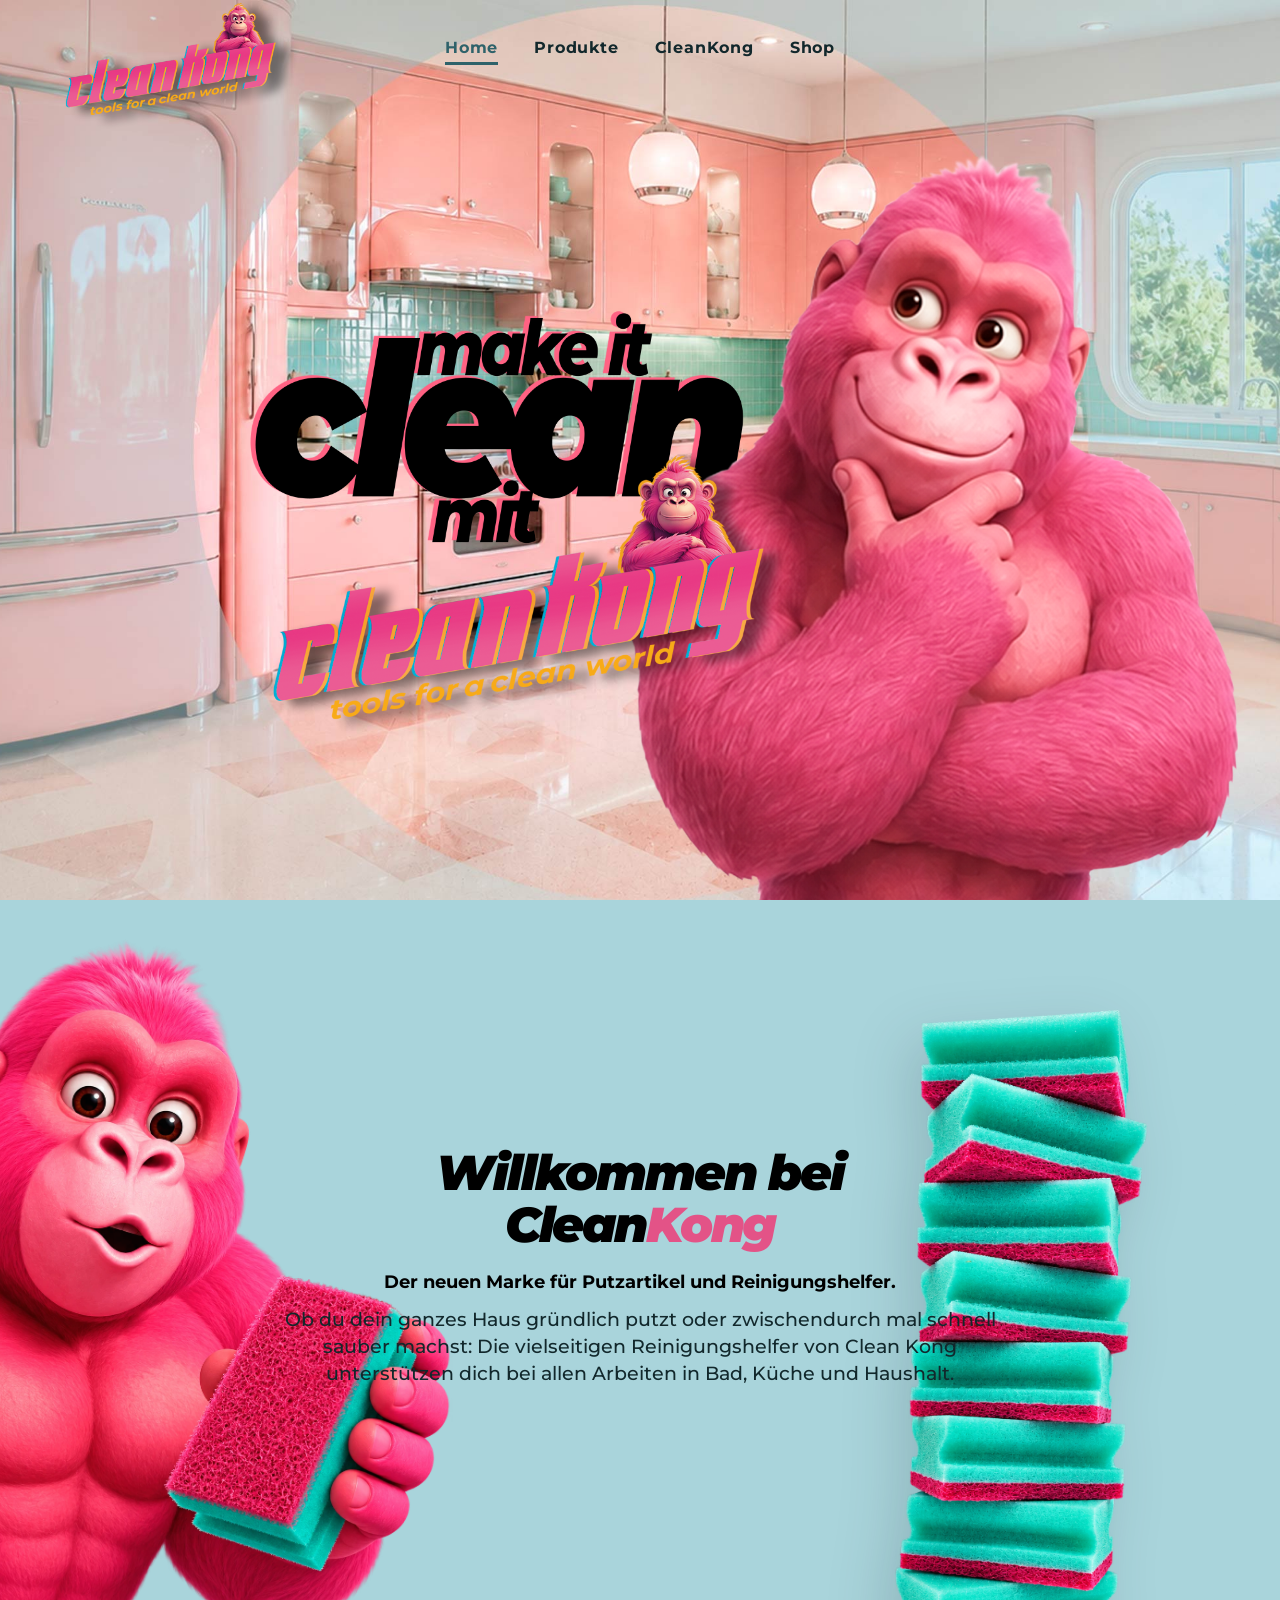
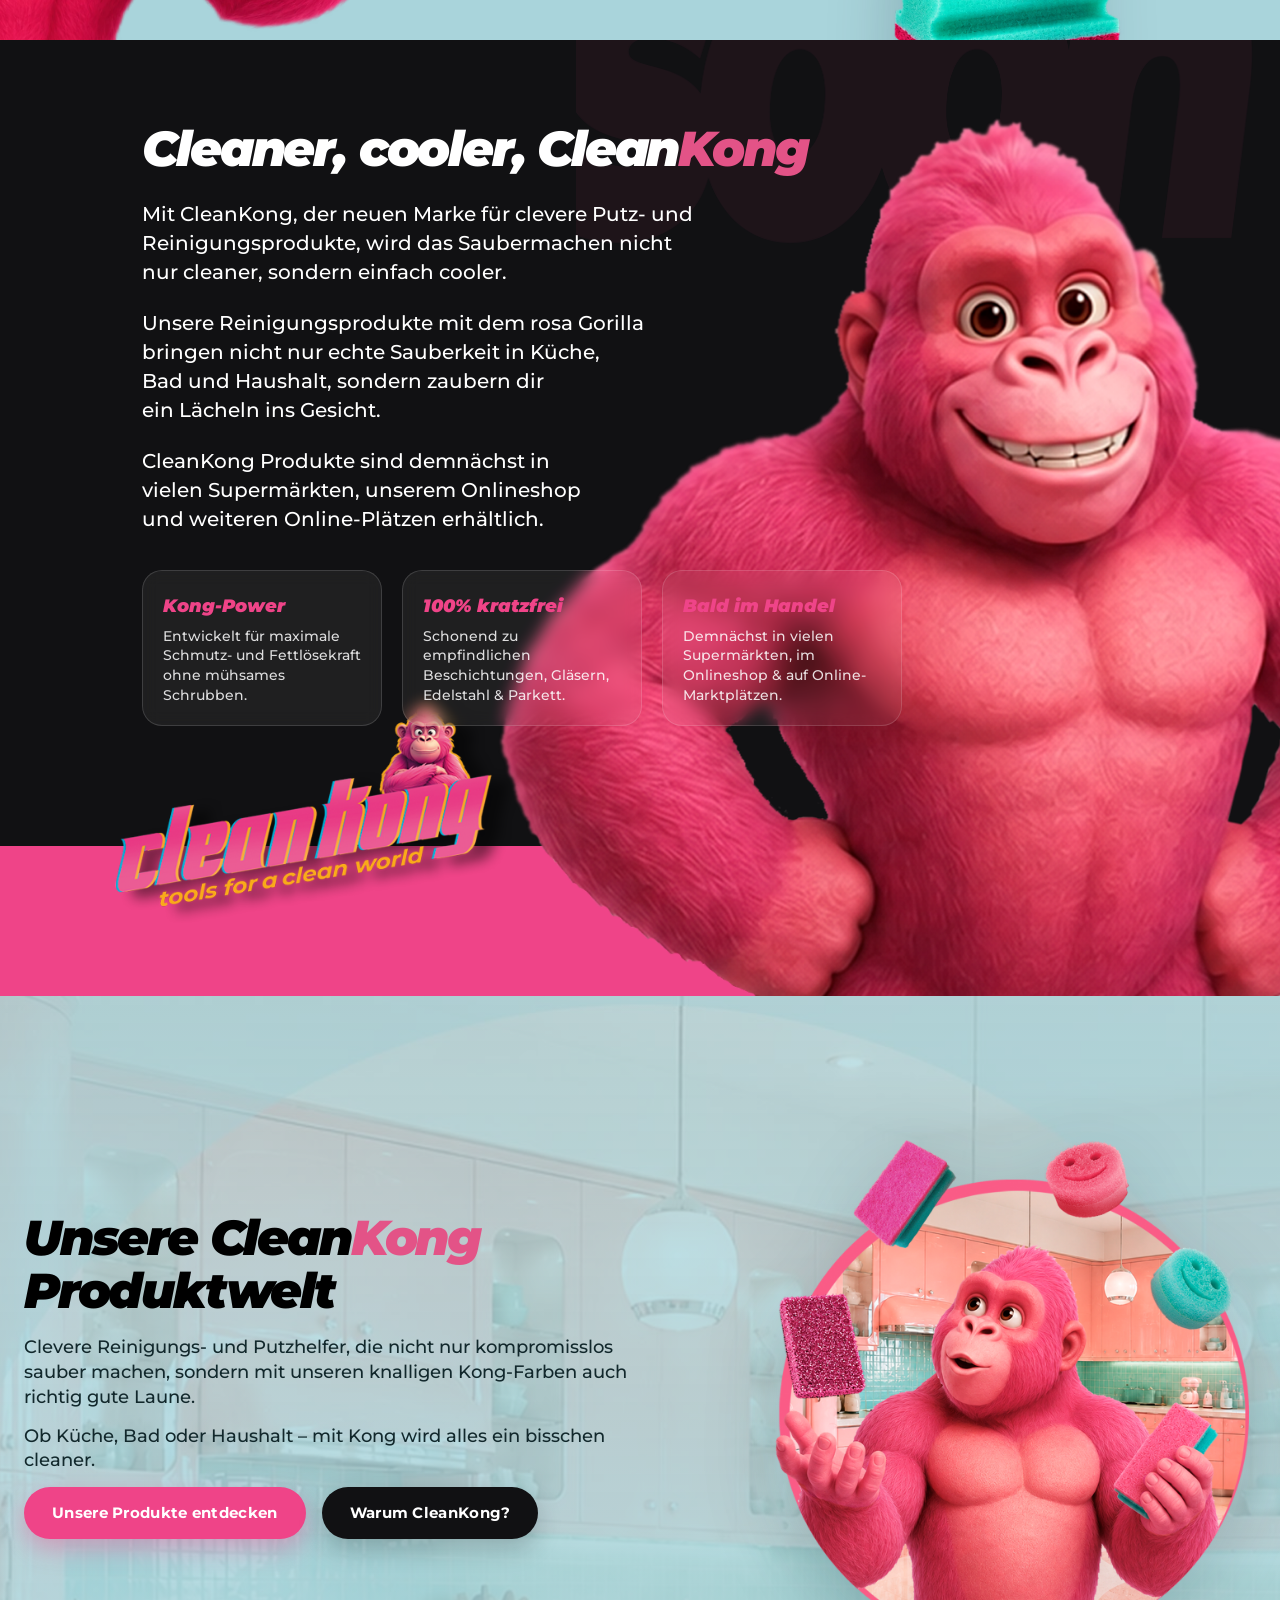
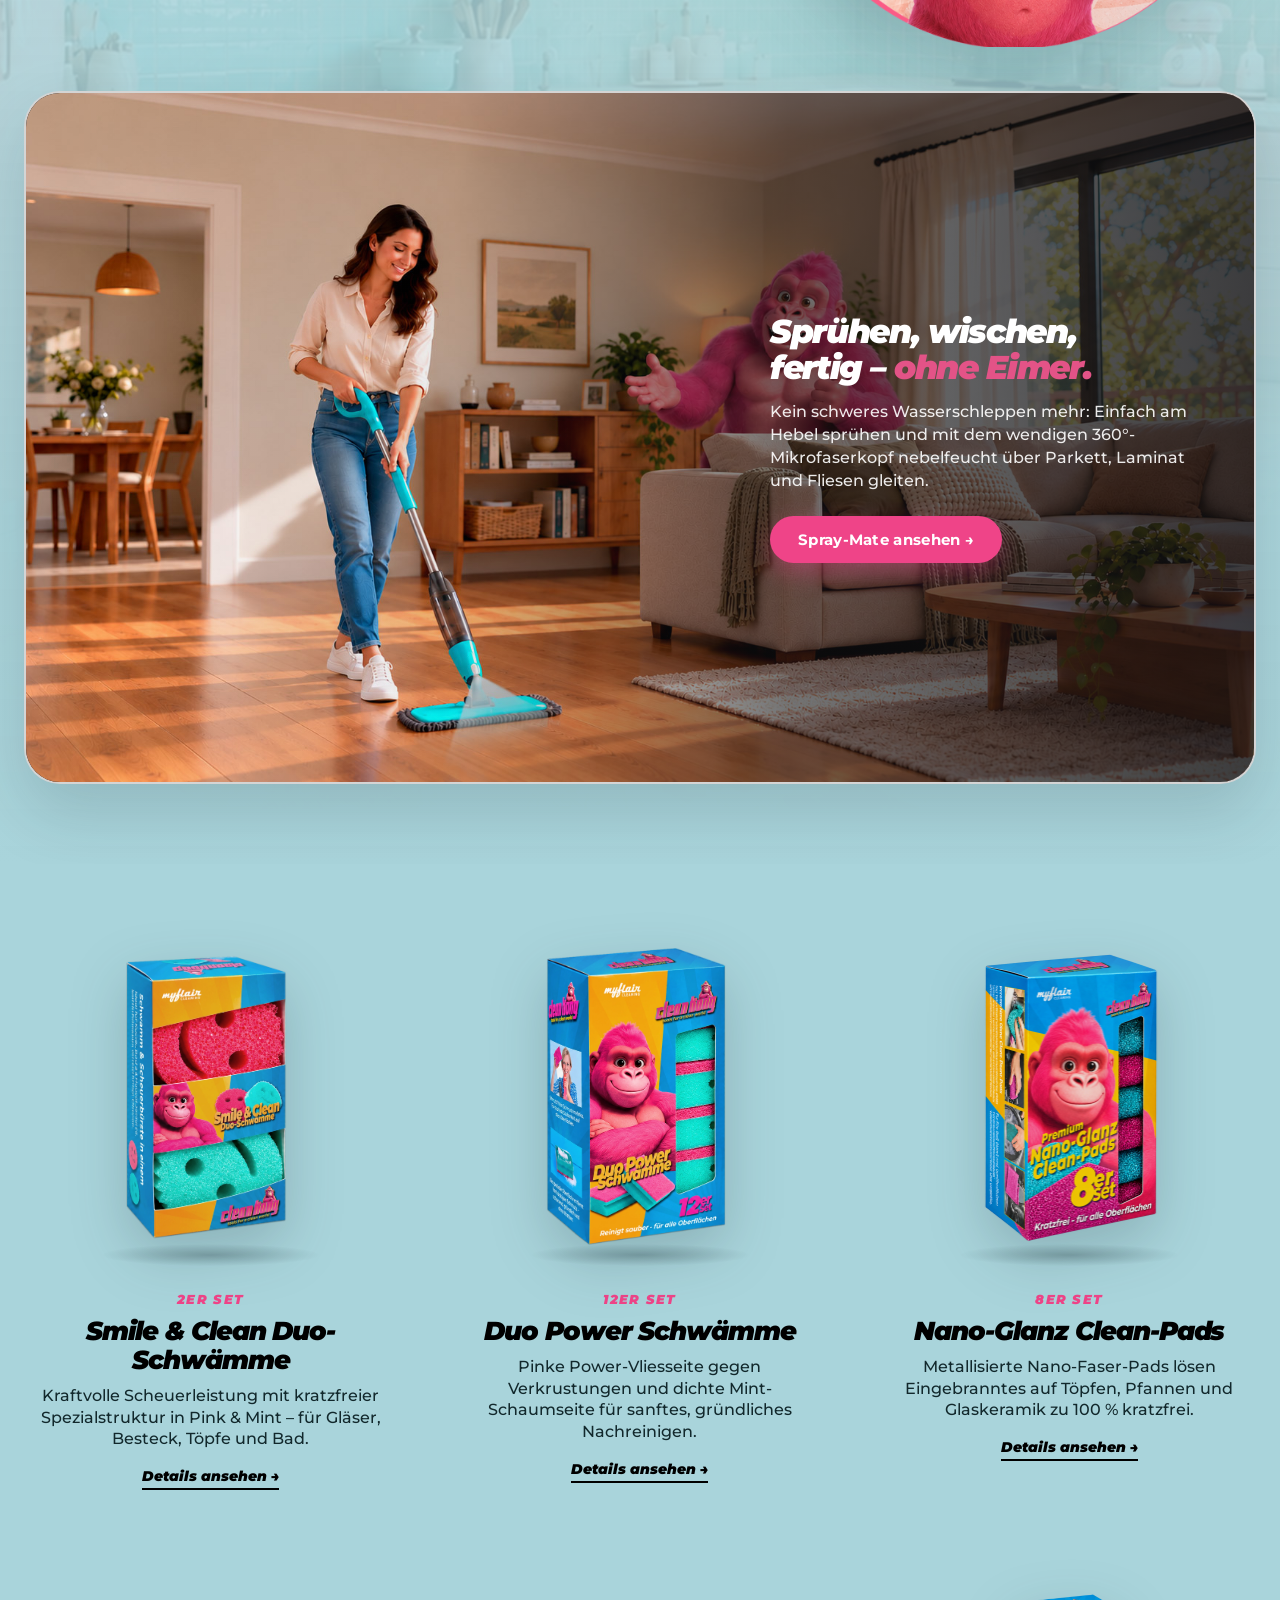
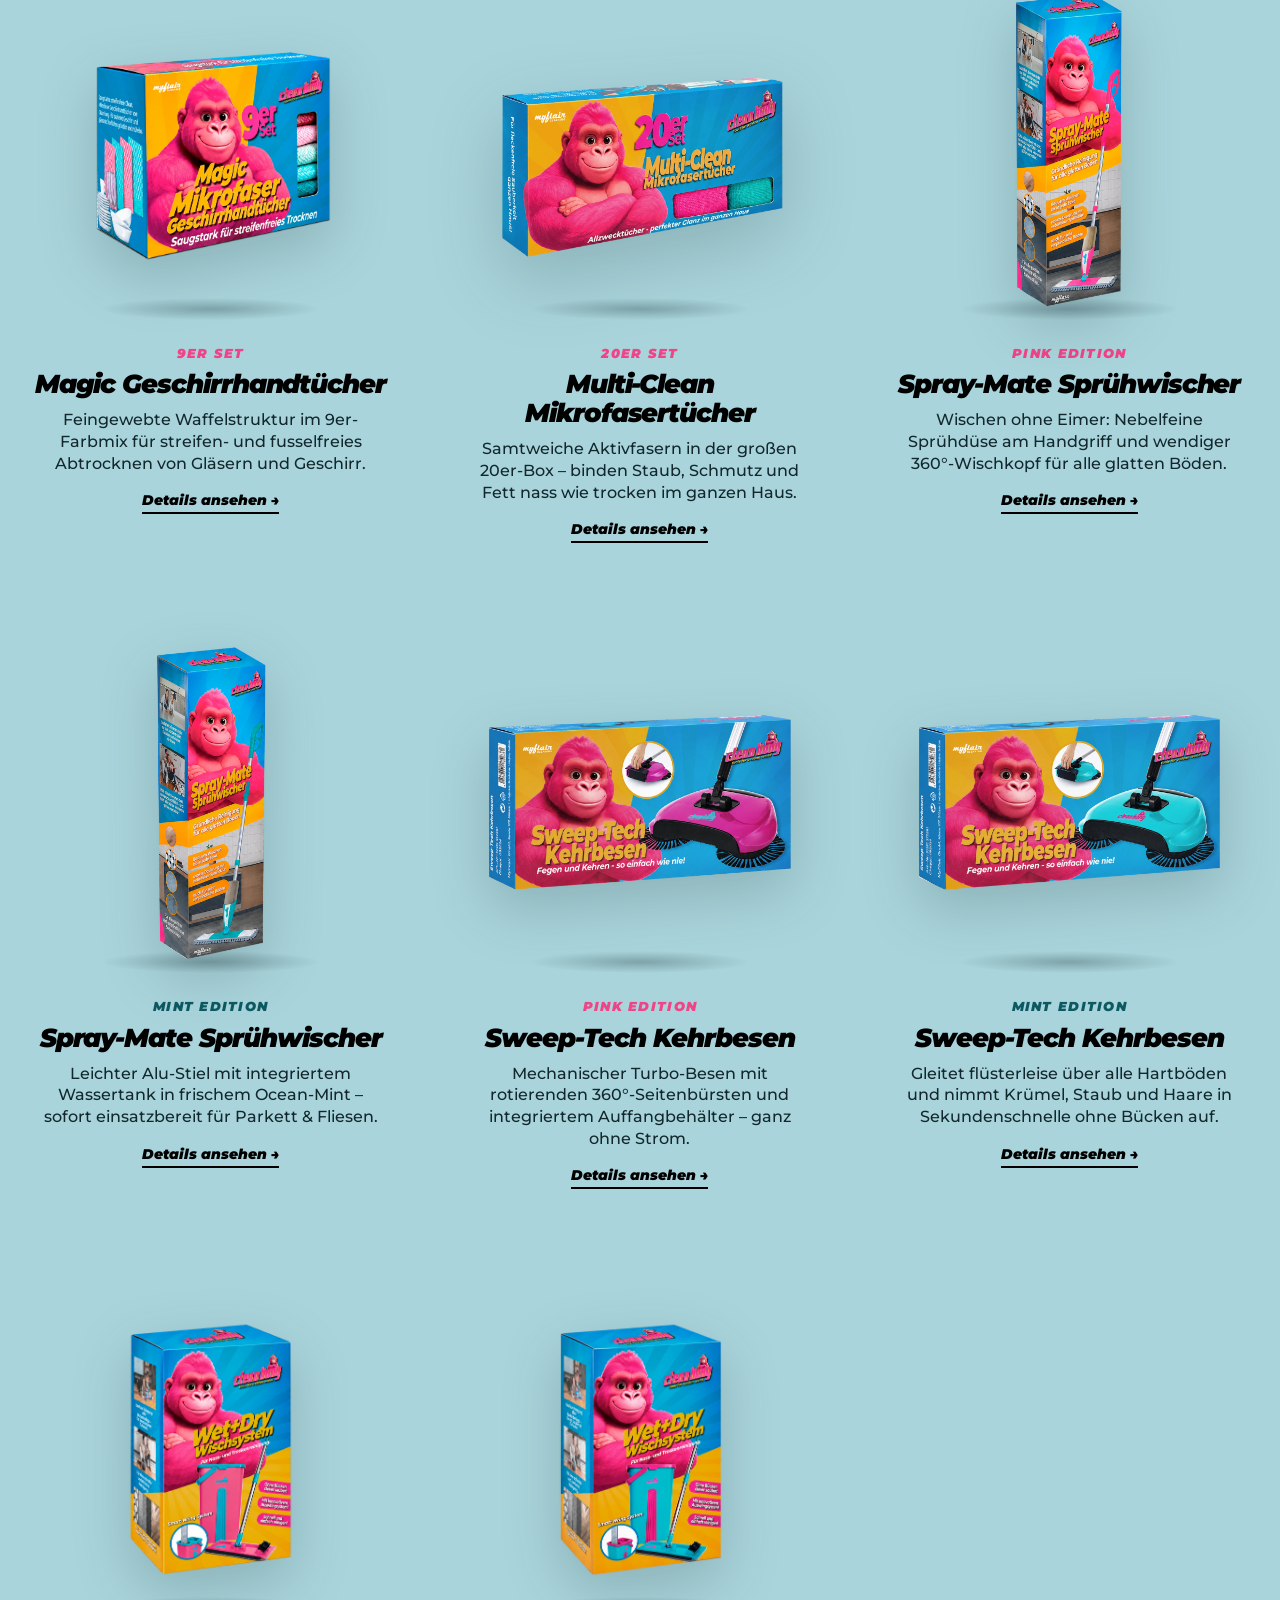
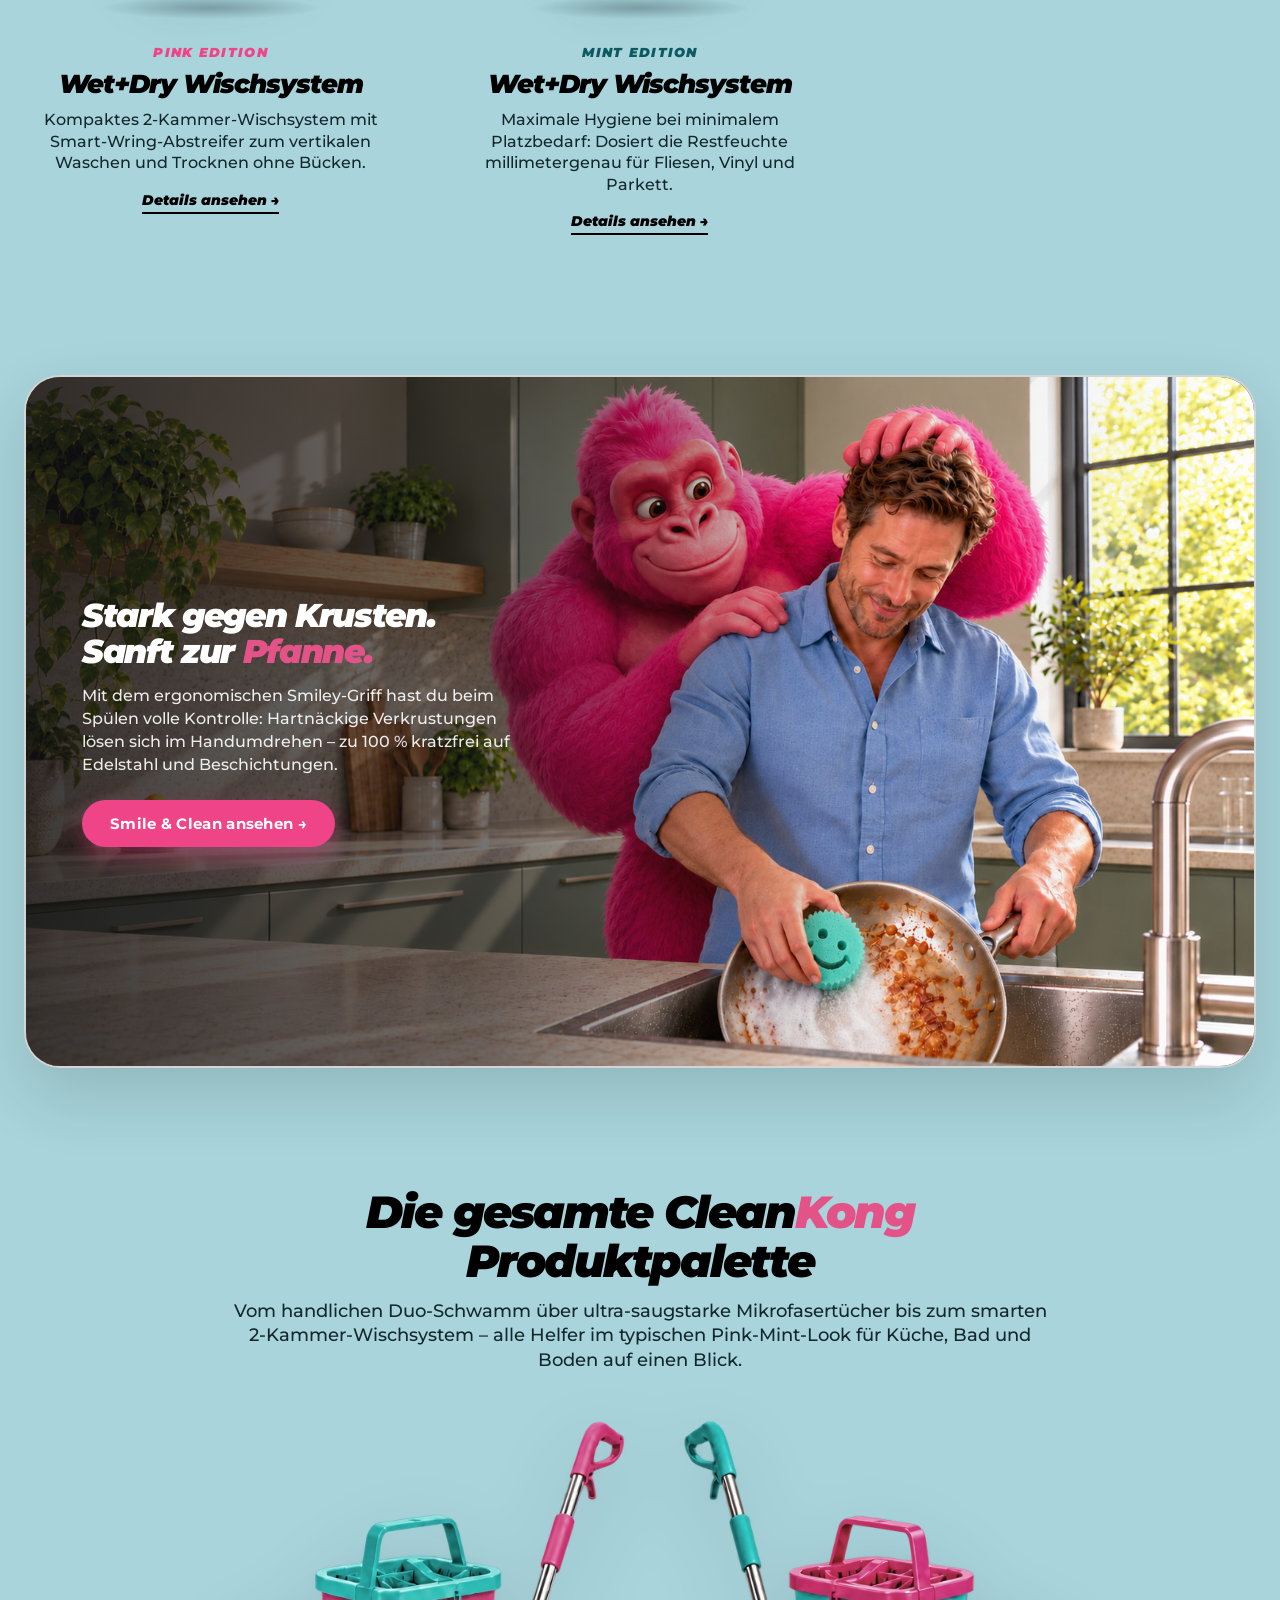
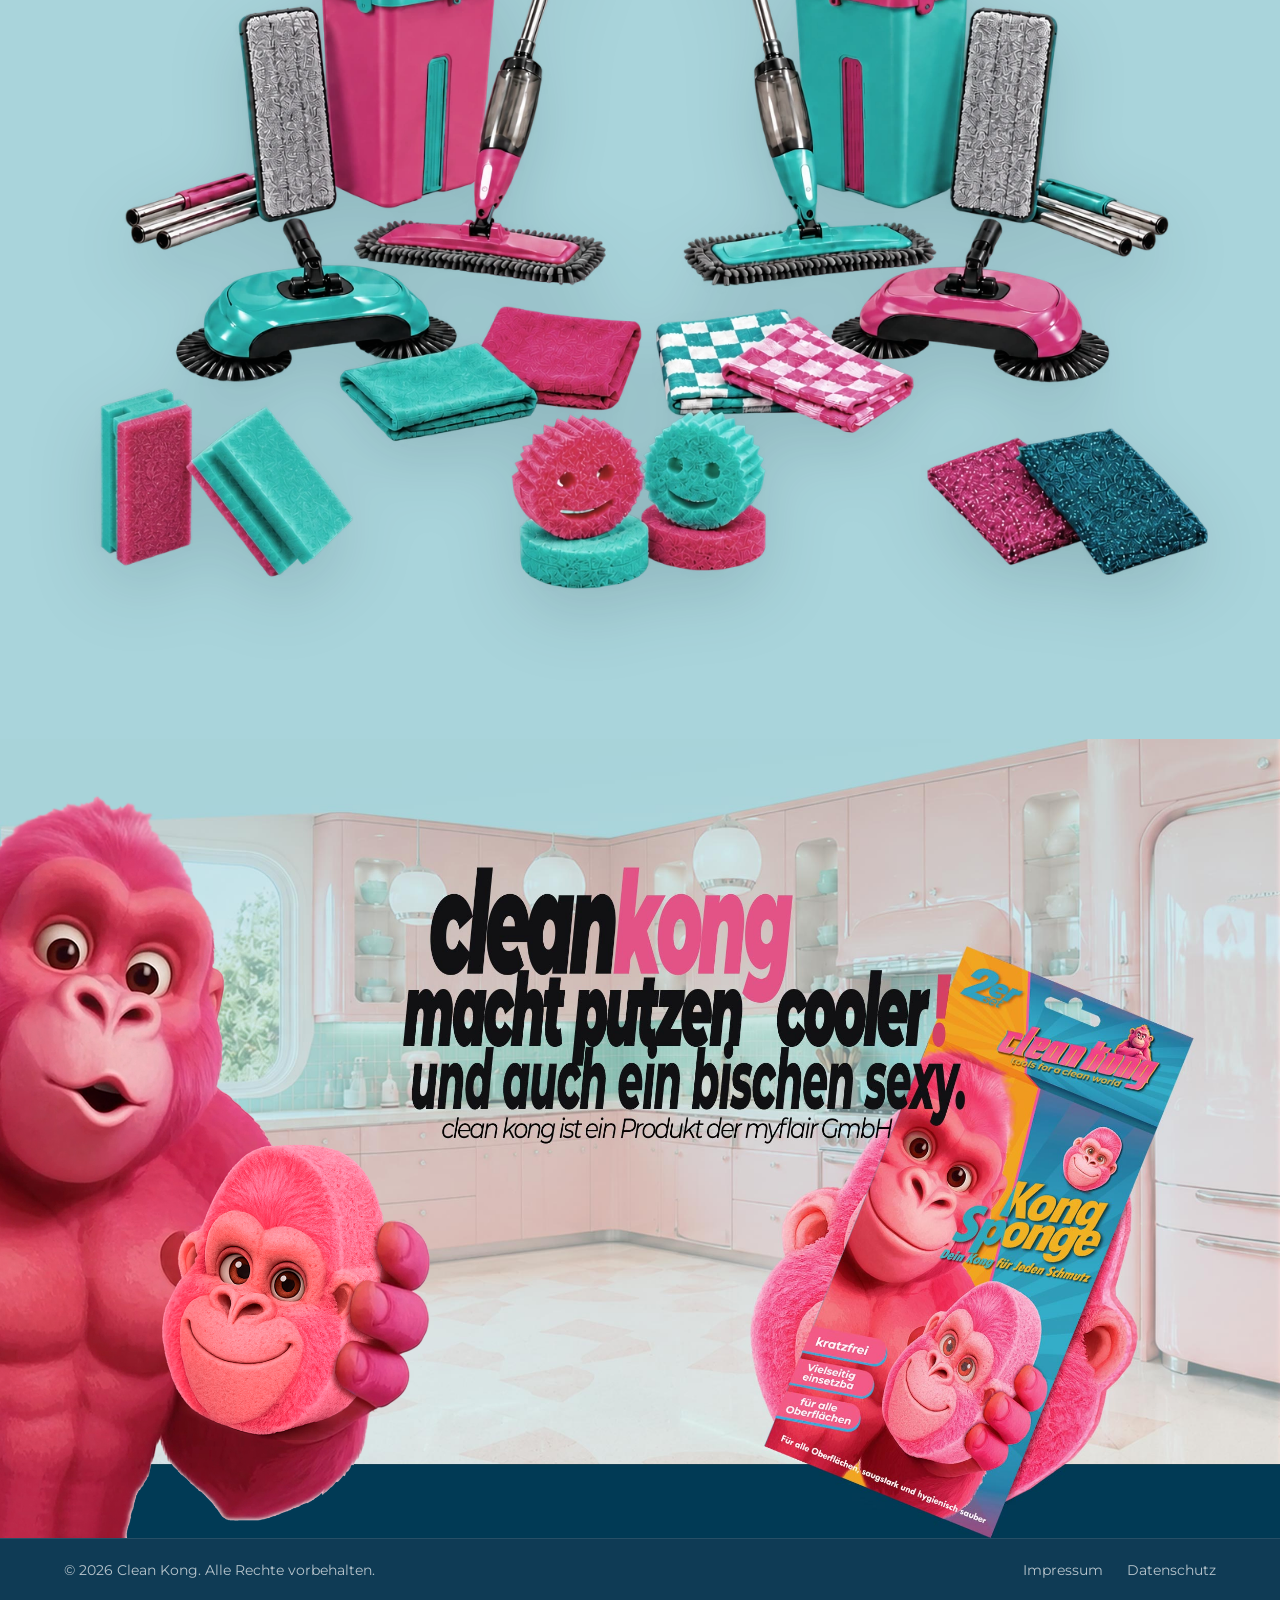
==== entwicklung/index.html @ ae4d9be9 "Add hover cutout images for 5 more products (Smile & Clean, Sweep-Tech Pink/Mint, Wet+Dry Pink/Mint)" ====
<!DOCTYPE html>
<html lang="de">
<head>
  <meta charset="UTF-8">
  <meta name="viewport" content="width=device-width, initial-scale=1.0">
  <title>Clean Kong | Premium Putzbedarf (Entwicklung)</title>
  
  <!-- SEO Meta Tags -->
  <meta name="description" content="Clean Kong - Die premium Putzbedarfsmarke für dein Zuhause. Entdecke unsere hochwertigen, kraftvollen und nachhaltigen Reinigungsprodukte.">
  <meta name="keywords" content="Clean Kong, Putzbedarf, Reinigung, Putzmittel, Premium Reinigung, Nachhaltig putzen">
  
  <!-- Montserrat Font Import -->
  <link rel="preconnect" href="https://fonts.googleapis.com">
  <link rel="preconnect" href="https://fonts.gstatic.com" crossorigin>
  <link href="https://fonts.googleapis.com/css2?family=Montserrat:ital,wght@0,100..900;1,100..900&display=swap" rel="stylesheet">
  
  <!-- Custom Stylesheet -->
  <link rel="stylesheet" href="../style.css">
</head>
<body>
  <!-- Header / Navigation -->
  <header class="main-header" id="main-header">
    <div class="header-container">
      <a href="#home" class="logo-link" id="logo-link" aria-label="Clean Kong Homepage">
        <img src="../assets/kong-logo.png" alt="Clean Kong Logo" class="logo-img">
      </a>
      
      <!-- Mobile Navigation Toggle -->
      <button class="mobile-nav-toggle" id="mobile-nav-toggle" aria-controls="primary-navigation" aria-expanded="false" aria-label="Menü öffnen/schließen">
        <span class="hamburger-box">
          <span class="hamburger-inner"></span>
        </span>
      </button>

      <!-- Primary Navigation -->
      <nav class="primary-navigation" id="primary-navigation">
        <ul class="nav-list">
          <li><a href="#home" class="nav-link active" id="nav-home">Home</a></li>
          <li><a href="#produkte" class="nav-link" id="nav-produkte">Produkte</a></li>
          <li><a href="#cleankong" class="nav-link" id="nav-cleankong">CleanKong</a></li>
          <li><a href="#shop" class="nav-link" id="nav-shop">Shop</a></li>
        </ul>
      </nav>
      
      <!-- Spacer for centering on desktop -->
      <div class="header-spacer"></div>
    </div>
  </header>

  <!-- Main Content -->
  <main id="main-content">
    
    <!-- Hero Section -->
    <section id="home" class="hero-section">
      <!-- Foreground Image Desktop -->
      <img src="../assets/web-clean-kong-oben.png" alt="Clean Kong Character" class="hero-foreground-img desktop-only">
      <!-- Mobile Hero Image (Text included in visual) -->
      <img src="../assets/web-clean-kong-mobil-start.jpg" alt="Clean Kong Start" class="hero-mobile-img mobile-only">
    </section>

    <!-- Intro / Products Section -->
    <section id="produkte" class="intro-section intro-section--welcome">
      <div class="container intro-container">
        <div class="intro-image-col">
          <img src="../assets/PinkesGorilla-bildoben.webp" alt="Clean Kong Gorilla mit Schwamm" class="intro-img intro-img--edge-left">
        </div>
        <div class="intro-text-col">
          <h2 class="intro-heading">Willkommen bei<br>Clean<span class="highlight-pink">Kong</span></h2>
          <p class="intro-subheading">
            Der neuen Marke für Putzartikel und Reinigungshelfer.
          </p>
          <p class="intro-description">
            Ob du dein ganzes Haus gründlich putzt oder zwischendurch mal schnell <br class="desktop-only">sauber machst: Die vielseitigen Reinigungshelfer von Clean Kong <br class="desktop-only">unterstützen dich bei allen Arbeiten in Bad, Küche und Haushalt.
          </p>
        </div>
        <div class="intro-tower-col">
          <img src="../assets/Schwamm-Turm-freigestellt.png" alt="Clean Kong Duo-Power Schwamm-Turm" class="intro-img intro-img--tower-right">
        </div>
      </div>
    </section>

    <!-- Brand Wrapper Section -->
    <section id="cleankong" class="brand-wrapper">
      <div class="brand-info-block">
        <div class="container brand-container">
          <div class="brand-text-content">
            <h2 class="brand-heading">Cleaner, cooler, Clean<span class="highlight-pink">Kong</span></h2>
            <p class="brand-description">
              Mit CleanKong, der neuen Marke für clevere Putz- und <br class="desktop-only">Reinigungsprodukte, wird das Saubermachen nicht <br class="desktop-only">nur cleaner, sondern einfach cooler.
            </p>
            <p class="brand-description">
              Unsere Reinigungsprodukte mit dem rosa Gorilla <br class="desktop-only">bringen nicht nur echte Sauberkeit in Küche, <br class="desktop-only">Bad und Haushalt, sondern zaubern dir <br class="desktop-only">ein Lächeln ins Gesicht.
            </p>
            <p class="brand-description">
              CleanKong Produkte sind demnächst in <br class="desktop-only">vielen Supermärkten, unserem Onlineshop <br class="desktop-only">und weiteren Online-Plätzen erhältlich.
            </p>

            <div class="kong-usp-grid">
              <div class="kong-usp-card">
                <strong>Kong-Power</strong>
                <span>Entwickelt für maximale Schmutz- und Fettlösekraft ohne mühsames Schrubben.</span>
              </div>
              <div class="kong-usp-card">
                <strong>100% kratzfrei</strong>
                <span>Schonend zu empfindlichen Beschichtungen, Gläsern, Edelstahl &amp; Parkett.</span>
              </div>
              <div class="kong-usp-card">
                <strong>Bald im Handel</strong>
                <span>Demnächst in vielen Supermärkten, im Onlineshop &amp; auf Online-Marktplätzen.</span>
              </div>
            </div>
          </div>
        </div>
      </div>
      <div class="brand-stripe" id="shop"></div>
    </section>

    <!-- Produktwelt Intro Section (from Version 1 Hero) -->
    <section id="produktwelt" class="products-hero">
      <div class="products-hero-container">
        <div class="products-hero-text">
          <h2 class="products-hero-title">
            Unsere Clean<span class="highlight-pink">Kong</span><br>
            Produktwelt
          </h2>
          <p class="products-hero-lead">
            Clevere Reinigungs- und Putzhelfer, die nicht nur kompromisslos sauber machen, sondern mit unseren knalligen Kong-Farben auch richtig gute Laune.
          </p>
          <p class="products-hero-lead">
            Ob Küche, Bad oder Haushalt – mit Kong wird alles ein bisschen cleaner.
          </p>
          <div class="products-hero-actions">
            <a href="#produkte-grid" class="btn btn-kong-pink">Unsere Produkte entdecken</a>
            <a href="#cleankong" class="btn btn-kong-dark">Warum CleanKong?</a>
          </div>
        </div>
        <div class="products-hero-visual">
          <img src="../assets/web-clean-kong-dkd.png" alt="Clean Kong Gorilla mit Schwämmen" class="products-hero-gorilla">
        </div>
      </div>

      <div class="container lifestyle-inline-container">
        <!-- Living Room / Spray-Mate (Woman on left -> Text on right) -->
        <article class="lifestyle-banner-card lifestyle-banner-card--reverse" data-mockup="../assets/Produkte_Mockups/Clean-Kong-Spray-Mate-Mint.jpg" data-cat-label="Boden &amp; Wohnraum" data-pack-label="Spray-Mate" data-claim="„Bequem Wischen bis in jede Ecke“" data-specs="Nebelfeine Sprüh-Technologie | Abnehmbarer &amp; nachfüllbarer Tank | Waschbarer Mikrofaser-Bezug" data-tip="Durch die nebelfeine Dosierung trocknen auch empfindliche Holzböden innerhalb weniger Sekunden ab.">
          <div class="lifestyle-banner-media">
            <img src="../assets/Pinker-Gorilla-hinter-dem-Sofa.jpg" alt="Fröhliches Wohnzimmer mit pinkem Clean Kong Gorilla und Spray-Mate Sprühwischer" class="lifestyle-banner-img" loading="lazy">
          </div>
          <div class="lifestyle-banner-content">
            <h3 class="lifestyle-banner-title">Sprühen, wischen,<br>fertig – <span class="highlight-pink">ohne Eimer.</span></h3>
            <span class="lifestyle-modal-product-title" hidden>Spray-Mate Sprühwischer</span>
            <p class="lifestyle-banner-desc">
              Kein schweres Wasserschleppen mehr: Einfach am Hebel sprühen und mit dem wendigen 360°-Mikrofaserkopf nebelfeucht über Parkett, Laminat und Fliesen gleiten.
            </p>
            <button class="btn btn-kong-pink lifestyle-modal-trigger" type="button">Spray-Mate ansehen &rarr;</button>
          </div>
        </article>
      </div>
    </section>

    <!-- 3er Grid Product Section (from Version 2, without Tabs & without Background Numbers) -->
    <section id="produkte-grid" class="v2-showcase-section">
      <div class="container">
        <div class="v2-open-grid">

          <!-- 01. Smile & Clean Duo-Schwämme -->
          <article class="v2-product-item has-hover-img" data-category="schwaemme" data-cat-label="Schwämme &amp; Pads" data-claim="„Schwamm &amp; Scheuerbürste in einem“" data-specs="Kratzfrei auf Beschichtungen | Ergonomische Smiley-Form | Geruchsabweisend &amp; ausspülbar" data-tip="Unter warmem Wasser angenehm weich für Gläser, in kaltem Wasser extra griffig gegen Eingebranntes.">
            <div class="v2-cutout-stage">
              <img src="../assets/Produkte/Clean-Kong-SmileCleanDuoSwamme1frei.webp" alt="Clean Kong Smile & Clean Duo-Schwämme" class="v2-cutout-img" loading="lazy">
              <img src="../assets/Produkte/Clean-Kong-SmileCleanDuoSwamme-hover.png" alt="Clean Kong Smile & Clean Duo-Schwämme Detailansicht" class="v2-cutout-img v2-cutout-img--hover" loading="lazy">
            </div>
            <div class="v2-item-content">
              <span class="v2-meta-edition">2er Set</span>
              <h3 class="v2-item-title">Smile &amp; Clean Duo-Schwämme</h3>
              <p class="v2-item-desc">
                Kraftvolle Scheuerleistung mit kratzfreier Spezialstruktur in Pink &amp; Mint – für Gläser, Besteck, Töpfe und Bad.
              </p>
              <button class="v2-detail-link" type="button">Details ansehen &rarr;</button>
            </div>
          </article>

          <!-- 02. Duo Power Schwämme -->
          <article class="v2-product-item has-hover-img" data-category="schwaemme" data-cat-label="Schwämme &amp; Pads" data-claim="„Reinigt sauber – für alle Oberflächen“" data-specs="2-Phasen-Reinigungskraft | Ergonomische Griffmulde | Großes 12er Vorratspack" data-tip="Perfekt als Vorratspack für Küche, Bad, Grillrost und Gartenmöbel.">
            <div class="v2-cutout-stage">
              <img src="../assets/Produkte/Clean-KongDuoPowerschwammefreigestellt.webp" alt="Clean Kong Duo Power Schwämme 12er Set" class="v2-cutout-img" loading="lazy">
              <img src="../assets/Produkte/Clean-Kong-DuoPowerschwamme-hover.png" alt="Clean Kong Duo Power Schwämme Detailansicht" class="v2-cutout-img v2-cutout-img--hover" loading="lazy">
            </div>
            <div class="v2-item-content">
              <span class="v2-meta-edition">12er Set</span>
              <h3 class="v2-item-title">Duo Power Schwämme</h3>
              <p class="v2-item-desc">
                Pinke Power-Vliesseite gegen Verkrustungen und dichte Mint-Schaumseite für sanftes, gründliches Nachreinigen.
              </p>
              <button class="v2-detail-link" type="button">Details ansehen &rarr;</button>
            </div>
          </article>

          <!-- 03. Premium Nano-Glanz Clean-Pads -->
          <article class="v2-product-item has-hover-img" data-category="schwaemme" data-cat-label="Schwämme &amp; Pads" data-claim="„Kratzfrei – für alle Oberflächen“" data-specs="100% kratzfreie Glanzfaser | Formstabiler Schaumkern | 4x Pink &amp; 4x Türkis-Glitzer" data-tip="Ideal für Ceranfelder, Edelstahlspülen, Backbleche und Badezimmer-Armaturen.">
            <div class="v2-cutout-stage">
              <img src="../assets/Produkte/Clean-Kong-Nano-GlanzCleanPadsfrei.webp" alt="Clean Kong Premium Nano-Glanz Clean-Pads" class="v2-cutout-img" loading="lazy">
              <img src="../assets/Produkte/Clean-Kong-Nano-GlanzCleanPads-hover.png" alt="Clean Kong Premium Nano-Glanz Clean-Pads Detailansicht" class="v2-cutout-img v2-cutout-img--hover" loading="lazy">
            </div>
            <div class="v2-item-content">
              <span class="v2-meta-edition">8er Set</span>
              <h3 class="v2-item-title">Nano-Glanz Clean-Pads</h3>
              <p class="v2-item-desc">
                Metallisierte Nano-Faser-Pads lösen Eingebranntes auf Töpfen, Pfannen und Glaskeramik zu 100 % kratzfrei.
              </p>
              <button class="v2-detail-link" type="button">Details ansehen &rarr;</button>
            </div>
          </article>

          <!-- 04. Magic Mikrofaser Geschirrhandtücher -->
          <article class="v2-product-item has-hover-img" data-category="tuecher" data-cat-label="Mikrofasertücher" data-claim="„Saugstark für streifenfreies Trocknen“" data-specs="Streifen- &amp; fusselfreier Glanz | Extrem hohe Wasseraufnahme | Schnelltrocknend &amp; waschbar" data-tip="Bei bis zu 60 °C waschbar für dauerhaft maximale Saugkraft.">
            <div class="v2-cutout-stage">
              <img src="../assets/Produkte/Clean-Kong-Magic-Mikrofaser-Geschirrhandtucherfreigestellt.webp" alt="Clean Kong Magic Mikrofaser Geschirrhandtücher" class="v2-cutout-img" loading="lazy">
              <img src="../assets/Produkte/Clean-Kong-Magic-Mikrofaser-Geschirrhandtucher-hover.png" alt="Clean Kong Magic Mikrofaser Geschirrhandtücher Detailansicht" class="v2-cutout-img v2-cutout-img--hover" loading="lazy">
            </div>
            <div class="v2-item-content">
              <span class="v2-meta-edition">9er Set</span>
              <h3 class="v2-item-title">Magic Geschirrhandtücher</h3>
              <p class="v2-item-desc">
                Feingewebte Waffelstruktur im 9er-Farbmix für streifen- und fusselfreies Abtrocknen von Gläsern und Geschirr.
              </p>
              <button class="v2-detail-link" type="button">Details ansehen &rarr;</button>
            </div>
          </article>

          <!-- 05. Multi-Clean Mikrofasertücher -->
          <article class="v2-product-item has-hover-img" data-category="tuecher" data-cat-label="Mikrofasertücher" data-claim="„Allzwecktücher – perfekter Glanz im ganzen Haus“" data-specs="Praktische 20er Vorratsbox | Nass &amp; trocken verwendbar | Farbcodiert in Pink &amp; Mint" data-tip="Trocken als elektrostatischer Staubmagnet oder nebelfeucht gegen Fett und Fingerabdrücke.">
            <div class="v2-cutout-stage">
              <img src="../assets/Produkte/Clean-Kong-Multi-CleanMikrofasertucherfrei.webp" alt="Clean Kong Multi-Clean Mikrofasertücher" class="v2-cutout-img v2-cutout-img--multiclean" loading="lazy">
              <img src="../assets/Produkte/Clean-Kong-Multi-CleanMikrofasertucher-hover.png" alt="Clean Kong Multi-Clean Mikrofasertücher Detailansicht" class="v2-cutout-img v2-cutout-img--hover" loading="lazy">
            </div>
            <div class="v2-item-content">
              <span class="v2-meta-edition">20er Set</span>
              <h3 class="v2-item-title">Multi-Clean Mikrofasertücher</h3>
              <p class="v2-item-desc">
                Samtweiche Aktivfasern in der großen 20er-Box – binden Staub, Schmutz und Fett nass wie trocken im ganzen Haus.
              </p>
              <button class="v2-detail-link" type="button">Details ansehen &rarr;</button>
            </div>
          </article>

          <!-- 06. Spray-Mate Sprühwischer (Pink) -->
          <article class="v2-product-item" data-category="boden" data-cat-label="Boden &amp; Wischen" data-claim="„Gründliche Reinigung für alle glatten Böden“" data-specs="Exakt dosierbare Sprühdüse | Ideal für Parkett, Laminat &amp; Fliesen | 360° wendiges Drehgelenk" data-tip="Einfach den Tank mit Wasser und Lieblingsreiniger füllen – Hebel drücken und ohne Eimer loswischen!">
            <div class="v2-cutout-stage">
              <img src="../assets/Produkte/Clean-Kong-Spray-MatePinkfrei.webp" alt="Clean Kong Spray-Mate Sprühwischer Pink" class="v2-cutout-img" loading="lazy">
            </div>
            <div class="v2-item-content">
              <span class="v2-meta-edition">Pink Edition</span>
              <h3 class="v2-item-title">Spray-Mate Sprühwischer</h3>
              <p class="v2-item-desc">
                Wischen ohne Eimer: Nebelfeine Sprühdüse am Handgriff und wendiger 360°-Wischkopf für alle glatten Böden.
              </p>
              <button class="v2-detail-link" type="button">Details ansehen &rarr;</button>
            </div>
          </article>

          <!-- 07. Spray-Mate Sprühwischer (Mint) -->
          <article class="v2-product-item" data-category="boden" data-cat-label="Boden &amp; Wischen" data-claim="„Bequem Wischen bis in jede Ecke“" data-specs="Nebelfeine Sprüh-Technologie | Abnehmbarer &amp; nachfüllbarer Tank | Waschbarer Mikrofaser-Bezug" data-tip="Durch die nebelfeine Dosierung trocknen auch empfindliche Holzböden innerhalb weniger Sekunden ab.">
            <div class="v2-cutout-stage">
              <img src="../assets/Produkte/Clean-Kong-Spray-MateMintfrei.webp" alt="Clean Kong Spray-Mate Sprühwischer Mint" class="v2-cutout-img" loading="lazy">
            </div>
            <div class="v2-item-content">
              <span class="v2-meta-edition v2-meta-edition--mint">Mint Edition</span>
              <h3 class="v2-item-title">Spray-Mate Sprühwischer</h3>
              <p class="v2-item-desc">
                Leichter Alu-Stiel mit integriertem Wassertank in frischem Ocean-Mint – sofort einsatzbereit für Parkett &amp; Fliesen.
              </p>
              <button class="v2-detail-link" type="button">Details ansehen &rarr;</button>
            </div>
          </article>

          <!-- 08. Sweep-Tech Kehrbesen (Pink) -->
          <article class="v2-product-item has-hover-img" data-category="boden" data-cat-label="Boden &amp; Wischen" data-claim="„Fegen und Kehren – so einfach wie nie!“" data-specs="Rotierende 360°-Doppelbürsten | Kabellos, stromlos &amp; leise | Integrierte Kehrschaufel-Box" data-tip="Arbeitet komplett mechanisch durch Vorwärtsschieben – kein Akku-Laden, kein Kabelsalat!">
            <div class="v2-cutout-stage">
              <img src="../assets/Produkte/Clean-Kong-Sweep-TechPinkfrei.webp" alt="Clean Kong Sweep-Tech Kehrbesen Pink" class="v2-cutout-img" loading="lazy">
              <img src="../assets/Produkte/Clean-Kong-Sweep-TechPink-hover.png" alt="Clean Kong Sweep-Tech Kehrbesen Pink Detailansicht" class="v2-cutout-img v2-cutout-img--hover" loading="lazy">
            </div>
            <div class="v2-item-content">
              <span class="v2-meta-edition">Pink Edition</span>
              <h3 class="v2-item-title">Sweep-Tech Kehrbesen</h3>
              <p class="v2-item-desc">
                Mechanischer Turbo-Besen mit rotierenden 360°-Seitenbürsten und integriertem Auffangbehälter – ganz ohne Strom.
              </p>
              <button class="v2-detail-link" type="button">Details ansehen &rarr;</button>
            </div>
          </article>

          <!-- 09. Sweep-Tech Kehrbesen (Mint) -->
          <article class="v2-product-item has-hover-img" data-category="boden" data-cat-label="Boden &amp; Wischen" data-claim="„Fegen und Kehren – so einfach wie nie!“" data-specs="3-fach Bürstensystem | Flaches Design für unter Möbel | Ein-Klick-Entleerung" data-tip="Nach dem Kehren einfach die Bodenklappe über dem Mülleimer öffnen – ohne Schmutzkontakt.">
            <div class="v2-cutout-stage">
              <img src="../assets/Produkte/Clean-Kong-Sweep-TechMintfrei.webp" alt="Clean Kong Sweep-Tech Kehrbesen Mint" class="v2-cutout-img" loading="lazy">
              <img src="../assets/Produkte/Clean-Kong-Sweep-TechMint-hover.png" alt="Clean Kong Sweep-Tech Kehrbesen Mint Detailansicht" class="v2-cutout-img v2-cutout-img--hover" loading="lazy">
            </div>
            <div class="v2-item-content">
              <span class="v2-meta-edition v2-meta-edition--mint">Mint Edition</span>
              <h3 class="v2-item-title">Sweep-Tech Kehrbesen</h3>
              <p class="v2-item-desc">
                Gleitet flüsterleise über alle Hartböden und nimmt Krümel, Staub und Haare in Sekundenschnelle ohne Bücken auf.
              </p>
              <button class="v2-detail-link" type="button">Details ansehen &rarr;</button>
            </div>
          </article>

          <!-- 10. Wet+Dry Wischsystem (Pink) -->
          <article class="v2-product-item has-hover-img" data-category="boden" data-cat-label="Boden &amp; Wischen" data-claim="„Ohne Bücken clever sauber!“" data-specs="Innovatives Smart-Wring-System | Trennung von Schmutz- &amp; Trockenkammer | Trockene &amp; saubere Hände" data-tip="Durch den selbstklappenden Wischkopf gleitet der Mopp mühelos senkrecht in die Wash- und Dry-Kammern.">
            <div class="v2-cutout-stage">
              <img src="../assets/Produkte/Clean-Kong-Wet-Dry-WischsystemPinkfrei.webp" alt="Clean Kong Wet+Dry Wischsystem Pink" class="v2-cutout-img" loading="lazy">
              <img src="../assets/Produkte/Clean-Kong-Wet-Dry-WischsystemPink-hover.png" alt="Clean Kong Wet+Dry Wischsystem Pink Detailansicht" class="v2-cutout-img v2-cutout-img--hover" loading="lazy">
            </div>
            <div class="v2-item-content">
              <span class="v2-meta-edition">Pink Edition</span>
              <h3 class="v2-item-title">Wet+Dry Wischsystem</h3>
              <p class="v2-item-desc">
                Kompaktes 2-Kammer-Wischsystem mit Smart-Wring-Abstreifer zum vertikalen Waschen und Trocknen ohne Bücken.
              </p>
              <button class="v2-detail-link" type="button">Details ansehen &rarr;</button>
            </div>
          </article>

          <!-- 11. Wet+Dry Wischsystem (Mint) -->
          <article class="v2-product-item has-hover-img" data-category="boden" data-cat-label="Boden &amp; Wischen" data-claim="„Für Nass- und Trockenreinigung“" data-specs="Vertikales 2-Kammer-Auswringen | Inkl. Schmutzbürsten-Abstreifer | Für Nass- &amp; Trockenwischen" data-tip="Platzsparendes Hochformat-Design – passt perfekt in jede Abstellkammer und Nische.">
            <div class="v2-cutout-stage">
              <img src="../assets/Produkte/Clean-Kong-Wet-Dry-WischsystemMintfrei.webp" alt="Clean Kong Wet+Dry Wischsystem Mint" class="v2-cutout-img" loading="lazy">
              <img src="../assets/Produkte/Clean-Kong-Wet-Dry-WischsystemMint-hover.png" alt="Clean Kong Wet+Dry Wischsystem Mint Detailansicht" class="v2-cutout-img v2-cutout-img--hover" loading="lazy">
            </div>
            <div class="v2-item-content">
              <span class="v2-meta-edition v2-meta-edition--mint">Mint Edition</span>
              <h3 class="v2-item-title">Wet+Dry Wischsystem</h3>
              <p class="v2-item-desc">
                Maximale Hygiene bei minimalem Platzbedarf: Dosiert die Restfeuchte millimetergenau für Fliesen, Vinyl und Parkett.
              </p>
              <button class="v2-detail-link" type="button">Details ansehen &rarr;</button>
            </div>
          </article>

        </div>
      </div>
    </section>

    <!-- Lifestyle Action Showcase Section -->
    <section id="alltag" class="lifestyle-showcase-section">
      <div class="container">
        <div class="lifestyle-banners-stack">

          <!-- Kitchen / Smile & Clean (Man on right -> Text on left) -->
          <article class="lifestyle-banner-card" data-mockup="../assets/Produkte_Mockups/Clean-Kong-Smile-Clean-Duo-Swaemme-1.jpg" data-cat-label="Küche &amp; Abwasch" data-pack-label="Smile &amp; Clean" data-claim="„Schwamm &amp; Scheuerbürste in einem“" data-specs="Kratzfrei auf Beschichtungen | Ergonomische Smiley-Form | Geruchsabweisend &amp; ausspülbar" data-tip="Unter warmem Wasser angenehm weich für Gläser, in kaltem Wasser extra griffig gegen Eingebranntes.">
            <div class="lifestyle-banner-media">
              <img src="../assets/Pfannenputzen-mit-Mint-Schwamm.jpg" alt="Fröhliches Küchenteam mit Clean Kong Gorilla beim Abwasch" class="lifestyle-banner-img" loading="lazy">
            </div>
            <div class="lifestyle-banner-content">
              <h3 class="lifestyle-banner-title">Stark gegen Krusten.<br>Sanft zur <span class="highlight-pink">Pfanne.</span></h3>
              <span class="lifestyle-modal-product-title" hidden>Smile &amp; Clean Duo-Schwämme</span>
              <p class="lifestyle-banner-desc">
                Mit dem ergonomischen Smiley-Griff hast du beim Spülen volle Kontrolle: Hartnäckige Verkrustungen lösen sich im Handumdrehen – zu 100 % kratzfrei auf Edelstahl und Beschichtungen.
              </p>
              <button class="btn btn-kong-pink lifestyle-modal-trigger" type="button">Smile &amp; Clean ansehen &rarr;</button>
            </div>
          </article>

        </div>
      </div>
    </section>

    <!-- Full Product Lineup Showcase Section -->
    <section id="produktpalette" class="lineup-showcase-section">
      <div class="container">
        <div class="lineup-showcase-header">
          <h2 class="lineup-section-title">Die gesamte Clean<span class="highlight-pink">Kong</span> Produktpalette</h2>
          <p class="lineup-section-subtitle">
            Vom handlichen Duo-Schwamm über ultra-saugstarke Mikrofasertücher bis zum smarten 2-Kammer-Wischsystem – alle Helfer im typischen Pink-Mint-Look für Küche, Bad und Boden auf einen Blick.
          </p>
        </div>

        <div class="lineup-stage-card">
          <img src="../assets/Clean-Kong-Produktpalette-freigestellt.webp" alt="Die gesamte Clean Kong Produktpalette im Überblick" class="lineup-stage-img" loading="lazy">
        </div>
      </div>
    </section>

    <!-- Bottom Banner Section -->
    <section class="bottom-banner-section">
      <img src="../assets/Bg-Unten.jpg" alt="Clean Kong Bottom Banner" class="banner-img desktop-only">
      <img src="../assets/web-clean-kong-mobil-ende.jpg" alt="Clean Kong Abschluss" class="banner-mobile-img mobile-only">
    </section>

  </main>

  <!-- Quick-View Product Modal -->
  <dialog class="product-modal" id="product-modal" aria-labelledby="modal-title">
    <div class="modal-inner">
      <button class="modal-close-btn" id="modal-close-btn" type="button" aria-label="Schließen">&times;</button>
      <div class="modal-image-stage">
        <img id="modal-img" src="" alt="">
      </div>
      <div class="modal-content">
        <div class="product-card-top">
          <span class="product-category-tag" id="modal-category">Kategorie</span>
          <span class="product-pack-badge" id="modal-pack">Set</span>
        </div>
        <h3 id="modal-title">Produktname</h3>
        <p class="modal-claim" id="modal-claim"></p>
        <p class="modal-desc" id="modal-desc"></p>
        <ul class="modal-specs" id="modal-specs"></ul>
        <span class="product-availability"><span class="availability-dot"></span> Demnächst im Handel &amp; Online-Shop erhältlich</span>
      </div>
    </div>
  </dialog>

  <!-- Footer -->
  <footer class="main-footer">
    <div class="container footer-container">
      <p class="copyright">&copy; 2026 Clean Kong. Alle Rechte vorbehalten.</p>
      <div class="footer-links">
        <a href="../impressum.html">Impressum</a>
        <a href="#datenschutz">Datenschutz</a>
      </div>
    </div>
  </footer>

  <!-- Custom Script -->
  <script src="../main.js"></script>
</body>
</html>
---- style.css ----
/* ==========================================================================
   Clean Kong - Premium Design System & Stylesheet
   ========================================================================== */

/* Design Tokens & Variables */
:root {
  /* Colors */
  --bg-primary: #a9d4db;
  --text-primary: #12282c;
  --text-secondary: #3b575d;
  --white: #ffffff;
  --white-rgb: 255, 255, 255;
  --accent: #2e626a;            /* Clean ocean teal for dark elements/buttons */
  --accent-hover: #1e454b;
  --coral: #e07a5f;             /* Premium coral orange contrast CTA */
  --coral-hover: #cb654b;
  
  /* Glassmorphism styling */
  --glass-bg: rgba(255, 255, 255, 0.45);
  --glass-bg-hover: rgba(255, 255, 255, 0.6);
  --glass-border: rgba(255, 255, 255, 0.5);
  --glass-shadow: rgba(18, 40, 44, 0.06);
  --glass-shadow-hover: rgba(18, 40, 44, 0.12);
  
  /* Typography */
  --font-sans: 'Montserrat', -apple-system, BlinkMacSystemFont, 'Segoe UI', Roboto, sans-serif;
  
  /* Transitions */
  --transition-fast: 0.2s cubic-bezier(0.4, 0, 0.2, 1);
  --transition-normal: 0.4s cubic-bezier(0.25, 0.8, 0.25, 1);
  --transition-slow: 0.8s cubic-bezier(0.16, 1, 0.3, 1);
  
  /* Layout */
  --header-height: 96px;
  --header-height-scrolled: 72px;
}

/* Modern CSS Reset */
*, *::before, *::after {
  box-sizing: border-box;
  margin: 0;
  padding: 0;
}

html {
  scroll-behavior: smooth;
  scroll-padding-top: calc(var(--header-height-scrolled) + 20px);
}

body {
  font-family: var(--font-sans);
  background-color: var(--bg-primary);
  color: var(--text-primary);
  line-height: 1.6;
  overflow-x: hidden;
  -webkit-font-smoothing: antialiased;
}

/* Custom premium scrollbar */
::-webkit-scrollbar {
  width: 10px;
}
::-webkit-scrollbar-track {
  background: rgba(255, 255, 255, 0.2);
}
::-webkit-scrollbar-thumb {
  background: rgba(46, 98, 106, 0.4);
  border-radius: 10px;
  border: 2px solid var(--bg-primary);
}
::-webkit-scrollbar-thumb:hover {
  background: rgba(46, 98, 106, 0.6);
}

/* Containers */
.container {
  width: 100%;
  max-width: 1200px;
  margin: 0 auto;
  padding: 0 24px;
}

/* Helper classes for layout responsiveness */
.mobile-only {
  display: none !important;
}
.desktop-only {
  display: block;
}

/* Typography elements */
h1, h2, h3, h4 {
  font-weight: 700;
  line-height: 1.2;
}

/* Header & Glassmorphic Navigation */
.main-header {
  position: fixed;
  top: 0;
  left: 0;
  width: 100%;
  z-index: 1000;
  height: var(--header-height);
  display: flex;
  align-items: center;
  background-color: transparent;
  backdrop-filter: none;
  -webkit-backdrop-filter: none;
  border-bottom: 1px solid transparent;
  box-shadow: none;
  transition: height var(--transition-normal), background-color var(--transition-normal), backdrop-filter var(--transition-normal), border-bottom var(--transition-normal), box-shadow var(--transition-normal);
}

.main-header.scrolled {
  height: var(--header-height-scrolled);
  background-color: rgba(255, 255, 255, 0.35);
  backdrop-filter: blur(15px);
  -webkit-backdrop-filter: blur(15px);
  border-bottom: 1px solid var(--glass-border);
  box-shadow: 0 8px 32px var(--glass-shadow);
}

.header-container {
  display: flex;
  align-items: center;
  justify-content: space-between;
  width: 100%;
  max-width: 1200px;
  margin: 0 auto;
  padding: 0 24px;
}

.header-spacer {
  display: none;
}

/* Logo styling */
.logo-link {
  display: flex;
  align-items: center;
  text-decoration: none;
}

.logo-img {
  height: 130px; /* Large grand logo */
  width: auto;
  object-fit: contain;
  transform: translateY(18px); /* Hangs down past the transparent header boundary */
  transition: height var(--transition-normal), transform var(--transition-normal);
}

.main-header.scrolled .logo-img {
  height: 44px; /* Shrunk height */
  transform: translateY(0); /* Return to centered position */
}

/* Navigation List */
.primary-navigation {
  display: flex;
  align-items: center;
}

.nav-list {
  display: flex;
  list-style: none;
  gap: 36px;
}

.nav-link {
  font-size: 1rem;
  font-weight: 700; /* Montserrat Bold as requested */
  color: var(--text-primary);
  text-decoration: none;
  text-transform: capitalize;
  position: relative;
  padding: 8px 0;
  letter-spacing: 0.05em;
  transition: color var(--transition-fast);
}

.nav-link:hover {
  color: var(--accent);
}

/* Premium micro-animation: Hover underline expanding from center */
.nav-link::after {
  content: '';
  position: absolute;
  bottom: 0;
  left: 50%;
  width: 0;
  height: 3px;
  background-color: var(--accent);
  transition: width var(--transition-normal), left var(--transition-normal);
}

.nav-link:hover::after,
.nav-link.active::after {
  width: 100%;
  left: 0;
}

.nav-link.active {
  color: var(--accent);
}

/* Buttons styling */
.btn {
  display: inline-flex;
  align-items: center;
  justify-content: center;
  padding: 14px 28px;
  border-radius: 50px;
  font-family: var(--font-sans);
  font-weight: 700;
  text-decoration: none;
  cursor: pointer;
  transition: all var(--transition-fast);
  font-size: 0.95rem;
  letter-spacing: 0.02em;
}

.btn-primary {
  background-color: var(--coral);
  color: var(--white);
  border: none;
  box-shadow: 0 4px 14px rgba(224, 122, 95, 0.3);
}

.btn-primary:hover {
  background-color: var(--coral-hover);
  transform: translateY(-2px);
  box-shadow: 0 6px 20px rgba(224, 122, 95, 0.4);
}

.btn-primary:active {
  transform: translateY(0);
}

.btn-outline {
  background-color: transparent;
  color: var(--text-primary);
  border: 2px solid var(--text-primary);
}

.btn-outline:hover {
  background-color: var(--text-primary);
  color: var(--bg-primary);
  transform: translateY(-2px);
}

.btn-outline:active {
  transform: translateY(0);
}

/* Hero Section */
.hero-section {
  position: relative;
  width: 100%;
  height: 100vh;
  padding-top: var(--header-height);
  background: url('assets/HEro-BG.jpg') no-repeat center center / cover;
  overflow: hidden;
  display: flex;
  align-items: flex-start;
  justify-content: center;
}

.hero-container {
  position: relative;
  z-index: 10;
  text-align: center;
  margin-top: 48px;
}

.hero-content {
  max-width: 680px;
  margin: 0 auto;
  background: rgba(255, 255, 255, 0.25);
  backdrop-filter: blur(15px);
  -webkit-backdrop-filter: blur(15px);
  border: 1px solid rgba(255, 255, 255, 0.35);
  border-radius: 24px;
  padding: 36px 40px;
  box-shadow: 0 15px 35px rgba(18, 40, 44, 0.04);
  animation: fadeInUpContent 1s cubic-bezier(0.16, 1, 0.3, 1);
}

.hero-title {
  font-size: 3.5rem;
  letter-spacing: -0.02em;
  color: var(--text-primary);
  margin-bottom: 16px;
  text-shadow: 0 4px 10px rgba(18, 40, 44, 0.03);
}

.hero-subtitle {
  font-size: 1.25rem;
  font-weight: 500;
  color: var(--text-secondary);
  margin-bottom: 32px;
  letter-spacing: -0.01em;
}

.hero-actions {
  display: flex;
  justify-content: center;
  gap: 16px;
}

.hero-foreground-img {
  position: absolute;
  bottom: 0;
  left: 59%;
  transform: translateX(-50%);
  height: auto;
  max-height: 83vh;
  width: auto;
  max-width: 100%;
  object-fit: contain;
  object-position: bottom;
  z-index: 3;
  pointer-events: none;
  display: block;
  animation: fadeInUpCharacter 1.2s cubic-bezier(0.16, 1, 0.3, 1) forwards, floatHeroCharacter 7s infinite ease-in-out 1.2s;
}

@keyframes fadeInUpContent {
  from {
    opacity: 0;
    transform: translateY(20px);
  }
  to {
    opacity: 1;
    transform: translateY(0);
  }
}

@keyframes fadeInUpCharacter {
  from {
    opacity: 0;
    transform: translate(-50%, 30px);
  }
  to {
    opacity: 1;
    transform: translate(-50%, 0);
  }
}

@keyframes floatProductIntro {
  0% {
    transform: translateY(0) rotate(0deg);
  }
  50% {
    transform: translateY(-24px) rotate(2deg);
  }
  100% {
    transform: translateY(0) rotate(0deg);
  }
}

@keyframes floatBrandBg {
  0% {
    transform: translateX(0);
  }
  50% {
    transform: translateX(25px);
  }
  100% {
    transform: translateX(0);
  }
}

@keyframes floatHeroCharacter {
  0% {
    transform: translate(-50%, 0) translateX(0);
  }
  50% {
    transform: translate(-50%, 0) translateX(15px);
  }
  100% {
    transform: translate(-50%, 0) translateX(0);
  }
}

/* Sections General Styling */
.content-section {
  padding: 100px 0;
  position: relative;
  background-color: rgba(255, 255, 255, 0.2);
  border-top: 1px solid rgba(255, 255, 255, 0.3);
}

.section-title {
  font-size: 2.5rem;
  text-align: center;
  margin-bottom: 60px;
  color: var(--text-primary);
}

/* Intro Section (Coming Soon) */
.intro-section {
  padding: 0 0 40px 0;
  background-color: var(--bg-primary);
  color: #000000;
  position: relative;
  z-index: 10;
}

.intro-section .container {
  max-width: 1400px; /* Wider content width for this section */
}

.intro-container {
  display: grid;
  grid-template-columns: 1.1fr 0.9fr;
  gap: 60px;
  align-items: center;
}

.intro-image-col {
  display: flex;
  justify-content: center;
}

.intro-img {
  max-width: 100%;
  max-height: 600px; /* Allow image to grow larger */
  height: auto;
  margin-top: -24px; /* overlap into hero section */
  margin-bottom: -70px; /* overlap into brand section below */
  position: relative;
  z-index: 12;
  animation: floatProductIntro 7s infinite ease-in-out;
}

.intro-text-col {
  display: flex;
  flex-direction: column;
  align-items: flex-start;
  position: relative;
  z-index: 15 !important;
}

.intro-heading {
  font-size: 4rem;
  font-weight: 900;
  font-style: italic;
  color: #000000;
  letter-spacing: -0.05em;
  margin-bottom: 20px;
  margin-left: -20px; /* Offset slightly left of the description copy */
}

.intro-description {
  font-weight: 500; /* Montserrat Medium */
  font-size: 25px;
  line-height: 1.6;
  color: #000000;
}

/* Welcome Intro Variant on /entwicklung (aligned with Brand & Product Hero typography) */
@keyframes floatIntroLeft {
  0% {
    transform: translateX(0);
  }
  50% {
    transform: translateX(-20px);
  }
  100% {
    transform: translateX(0);
  }
}

.intro-section--welcome {
  padding: 135px 0 140px 0;
  min-height: 740px;
  display: flex;
  align-items: center;
  justify-content: center;
  overflow: hidden;
  z-index: 10;
}

.intro-section--welcome .intro-container {
  display: flex;
  justify-content: center;
  align-items: center;
  width: 100%;
}

.intro-section--welcome .intro-image-col,
.intro-section--welcome .intro-tower-col {
  position: static;
}

.intro-section--welcome .intro-img--edge-left {
  position: absolute;
  left: -20px;
  bottom: 0;
  height: 96%;
  max-height: 710px;
  width: auto;
  max-width: 48vw;
  object-fit: contain;
  object-position: left bottom;
  margin: 0;
  z-index: 12;
  pointer-events: none;
  animation: floatIntroLeft 8s infinite ease-in-out;
}

.intro-section--welcome .intro-img--tower-right {
  position: absolute;
  right: clamp(8px, 3vw, 56px);
  top: 100px;
  bottom: auto;
  height: 110%;
  max-height: 820px;
  width: auto;
  max-width: 36vw;
  object-fit: contain;
  object-position: right top;
  margin: 0;
  z-index: 1;
  pointer-events: none;
  filter: drop-shadow(-14px 18px 28px rgba(18, 40, 44, 0.16));
  animation: none;
}

.intro-section--welcome .intro-text-col {
  align-items: center;
  text-align: center;
  max-width: 840px;
  margin: 0 auto;
}

.intro-section--welcome .intro-heading {
  font-size: clamp(2.4rem, 3.8vw, 3.35rem);
  line-height: 1.08;
  letter-spacing: -0.045em;
  margin-left: 0;
  margin-bottom: 18px;
  color: #000000;
  text-align: center;
}

.intro-section--welcome .intro-subheading {
  font-size: clamp(1.1rem, 1.4vw, 1.28rem);
  font-weight: 700;
  line-height: 1.32;
  color: #000000;
  margin-bottom: 14px;
  max-width: 840px;
  text-align: center;
}

.intro-section--welcome .intro-description {
  font-size: 19px;
  font-weight: 500;
  line-height: 1.42;
  color: #12282c;
  margin-bottom: 16px;
  max-width: 840px;
  text-align: center;
}

.intro-section--welcome .intro-description:last-child {
  margin-bottom: 0;
}

/* Brand Section & Wrapper */
.brand-wrapper {
  position: relative;
  width: 100%;
  overflow: hidden;
  z-index: 15;
}

.brand-wrapper::before {
  content: "";
  position: absolute;
  top: 0;
  right: 0;
  width: 55vw;
  height: 100%;
  background: url('assets/Soon.png') no-repeat right top / contain;
  pointer-events: none;
  z-index: 2;
}

.brand-wrapper::after {
  content: "";
  position: absolute;
  bottom: 0;
  right: -20px;
  width: calc(100% + 20px);
  height: 92%;
  background: url('assets/web-clean-kong-section-bg.png') no-repeat right bottom / contain;
  pointer-events: none;
  z-index: 2;
  animation: floatBrandBg 8s infinite ease-in-out;
}

.brand-info-block {
  padding: 80px 0 120px 0;
  background-color: #111113;
  color: #ffffff;
  position: relative;
  z-index: auto;
}

.brand-container {
  display: flex;
  justify-content: flex-start;
  padding-left: 8%;
  position: relative;
  z-index: 3 !important;
}

.brand-text-content {
  max-width: 900px;
  text-align: left;
}

.brand-heading {
  font-size: clamp(2.4rem, 3.8vw, 3.4rem);
  font-weight: 900;
  font-style: italic;
  color: #ffffff;
  letter-spacing: -0.045em;
  margin-bottom: 22px;
}

.highlight-pink {
  color: #e35387;
}

.brand-description {
  font-weight: 500; /* Montserrat Medium */
  font-size: 20px;
  line-height: 1.45;
  color: #ffffff;
  margin-bottom: 22px;
}

.brand-description:last-child {
  margin-bottom: 0;
}

.brand-stripe {
  width: 100%;
  height: 150px;
  background-color: #ef4488;
  position: relative;
  z-index: 1;
}

/* Bottom Banner Section */
.bottom-banner-section {
  position: relative;
  width: 100%;
  height: auto;
  overflow: hidden;
  display: block;
}

.bottom-banner-section::after {
  content: "";
  position: absolute;
  bottom: 0;
  left: 0;
  width: 100%;
  height: 93%;
  background: url('assets/fixed.png') no-repeat left bottom / contain;
  pointer-events: none;
  z-index: 2;
}

.banner-img,
.banner-mobile-img {
  width: 100%;
  height: auto;
  display: block;
}

/* Shop Section & Glass Card */
.shop-section {
  background-color: transparent;
}

.shop-container {
  display: flex;
  justify-content: center;
}

.glass-card {
  background-color: var(--glass-bg);
  border: 1px solid var(--glass-border);
  border-radius: 32px;
  padding: 60px 40px;
  text-align: center;
  box-shadow: 0 20px 50px var(--glass-shadow);
  max-width: 700px;
  width: 100%;
}

.glass-card p {
  font-size: 1.1rem;
  margin-bottom: 30px;
  color: var(--text-secondary);
}

/* Footer Section */
.main-footer {
  background-color: #0f3b55;
  padding: 20px 0;
  color: rgba(255, 255, 255, 0.7);
  border-top: 1px solid rgba(255, 255, 255, 0.1);
}

.footer-container {
  display: flex;
  justify-content: space-between;
  align-items: center;
  flex-direction: row;
  width: 100%;
}

.footer-links {
  display: flex;
  gap: 24px;
}

.footer-links a {
  color: rgba(255, 255, 255, 0.7);
  text-decoration: none;
  font-size: 0.9rem;
  transition: color var(--transition-fast);
}

.footer-links a:hover {
  color: #ffffff;
}

.copyright {
  font-size: 0.9rem;
  color: rgba(255, 255, 255, 0.7);
}

/* Hamburger Icon Animation */
.mobile-nav-toggle {
  display: none;
  background: transparent;
  border: none;
  cursor: pointer;
  padding: 10px;
  z-index: 1100;
}

.hamburger-box {
  width: 24px;
  height: 18px;
  display: inline-block;
  position: relative;
}

.hamburger-inner,
.hamburger-inner::before,
.hamburger-inner::after {
  width: 24px;
  height: 3px;
  background-color: var(--text-primary);
  border-radius: 3px;
  position: absolute;
  transition-property: transform;
  transition-duration: var(--transition-fast);
  transition-timing-function: ease;
}

.hamburger-inner {
  display: block;
  top: 50%;
  margin-top: -1.5px;
}

.hamburger-inner::before,
.hamburger-inner::after {
  content: "";
  display: block;
}

.hamburger-inner::before {
  top: -8px;
}

.hamburger-inner::after {
  bottom: -8px;
}

/* Mobile Hamburger Menu Active States */
.mobile-nav-toggle[aria-expanded="true"] .hamburger-inner {
  transform: rotate(45deg);
}

.mobile-nav-toggle[aria-expanded="true"] .hamburger-inner::before {
  top: 0;
  opacity: 0;
}

.mobile-nav-toggle[aria-expanded="true"] .hamburger-inner::after {
  bottom: 0;
  transform: rotate(-90deg);
}

/* Responsive Media Queries */
@media (max-width: 768px) {
  .logo-img {
    height: 60px; /* smaller default for mobile */
    transform: translateY(6px); /* adjusted hanging offset */
  }

  .main-header.scrolled .logo-img {
    height: 40px; /* smaller scrolled size for mobile */
    transform: translateY(0);
  }

  .mobile-only {
    display: block !important;
  }

  .desktop-only {
    display: none !important;
  }

  .hero-section {
    height: auto;
    min-height: auto;
    padding-top: 0;
    background: none;
    display: block;
    overflow: hidden;
  }

  .hero-mobile-img {
    width: 100%;
    height: auto;
    display: block !important;
  }
  
  .hero-container {
    margin-top: 24px;
  }
  
  .hero-content {
    max-width: 90%;
    padding: 24px 20px;
    border-radius: 20px;
    background: rgba(255, 255, 255, 0.55);
    backdrop-filter: blur(12px);
    -webkit-backdrop-filter: blur(12px);
    border: 1px solid rgba(255, 255, 255, 0.6);
  }

  .hero-title {
    font-size: 2.2rem;
    margin-bottom: 12px;
  }
  
  .hero-subtitle {
    font-size: 1.05rem;
    margin-bottom: 20px;
  }
  
  .hero-actions {
    flex-direction: column;
    gap: 10px;
  }
  
  .btn {
    width: 100%;
    padding: 12px 20px;
  }
  
  /* Hamburger Menu Show */
  .mobile-nav-toggle {
    display: block;
  }
  
  .primary-navigation {
    position: fixed;
    top: 0;
    right: -100%;
    width: 80%;
    max-width: 320px;
    height: 100vh;
    background-color: rgba(255, 255, 255, 0.9);
    backdrop-filter: blur(25px);
    -webkit-backdrop-filter: blur(25px);
    box-shadow: -10px 0 30px rgba(0, 0, 0, 0.05);
    z-index: 1050;
    transition: right var(--transition-normal);
    align-items: flex-start;
    padding: 120px 40px 40px;
  }
  
  .primary-navigation.open {
    right: 0;
  }
  
  .nav-list {
    flex-direction: column;
    width: 100%;
    gap: 28px;
  }
  
  .nav-link {
    font-size: 1.2rem;
    display: block;
    width: 100%;
  }

  /* Intro Section Mobile */
  .intro-section {
    padding: 60px 0;
  }

  .intro-container {
    grid-template-columns: 1fr;
    gap: 60px;
    text-align: center;
  }
  
  .intro-text-col {
    align-items: center;
  }

  .intro-heading {
    font-size: 2rem;
    font-weight: 900;
    font-style: italic;
    letter-spacing: -0.04em;
    margin-bottom: 16px;
    margin-left: 0; /* Keep centered on mobile */
  }
  
  .intro-description {
    font-size: 20px;
    line-height: 1.5;
  }

  .intro-section--welcome {
    padding: 50px 0 310px 0;
    min-height: auto;
  }

  .intro-section--welcome .intro-container {
    gap: 0;
  }

  .intro-section--welcome .intro-subheading {
    font-size: 1.1rem;
    line-height: 1.4;
  }

  .intro-section--welcome .intro-description {
    font-size: 16px;
    line-height: 1.5;
  }
  
  .intro-img {
    max-height: 350px;
    margin-top: 0; /* Remove top overlap on mobile */
    margin-bottom: 0; /* Reset bottom overlap on mobile */
  }

  .intro-section--welcome .intro-img--edge-left {
    left: -12px;
    bottom: 0;
    height: 280px;
    max-height: 280px;
    max-width: 58vw;
  }

  .intro-section--welcome .intro-img--tower-right {
    right: 12px;
    top: auto;
    bottom: -15px;
    height: 265px;
    max-height: 265px;
    max-width: 38vw;
  }

  .brand-heading {
    font-size: 2.2rem;
    font-weight: 900;
    font-style: italic;
    letter-spacing: -0.04em;
    margin-bottom: 16px;
  }

  .brand-description {
    font-size: 16px;
    line-height: 1.6;
  }

  .footer-container {
    flex-direction: column;
    text-align: center;
    gap: 12px;
  }

  .brand-info-block {
    padding: 50px 20px 205px 20px;
  }

  .brand-container {
    justify-content: center;
    padding-left: 0;
  }

  .brand-text-content {
    text-align: center;
  }

  .brand-wrapper::before {
    display: none !important;
  }

  .brand-wrapper::after {
    display: block !important;
    position: absolute;
    bottom: 0;
    right: 0;
    width: 100%;
    max-width: 420px;
    height: 280px;
    background: url('assets/web-clean-kong-section-bg.png') no-repeat right bottom / contain;
    pointer-events: none;
    z-index: 2;
  }

  .bottom-banner-section::after {
    display: none !important;
  }

  .banner-mobile-img {
    width: 100%;
    height: auto;
    display: block !important;
  }
}

/* Desktop Centering Grid layout */
@media (min-width: 769px) {
  .header-container {
    display: grid;
    grid-template-columns: 200px 1fr 200px;
    align-items: center;
  }
  .logo-link {
    grid-column: 1;
    justify-self: start;
  }
  .primary-navigation {
    grid-column: 2;
    justify-self: center;
  }
  .header-spacer {
    display: block;
    grid-column: 3;
    width: 100%;
  }
}

/* Legal / Impressum Page */
.legal-section {
  padding: calc(var(--header-height) + 60px) 0 80px 0;
  min-height: 85vh;
  display: flex;
  align-items: center;
}

.legal-card {
  background: rgba(255, 255, 255, 0.6);
  backdrop-filter: blur(16px);
  -webkit-backdrop-filter: blur(16px);
  border: 1px solid rgba(255, 255, 255, 0.8);
  border-radius: 28px;
  padding: 50px 60px;
  box-shadow: 0 15px 40px var(--glass-shadow);
  max-width: 900px;
  margin: 0 auto;
}

.legal-card h1 {
  font-size: 2.8rem;
  font-weight: 900;
  font-style: italic;
  letter-spacing: -0.04em;
  margin-bottom: 24px;
  color: var(--text-primary);
}

.legal-card h2 {
  font-size: 1.3rem;
  font-weight: 700;
  margin: 28px 0 10px 0;
  color: var(--text-primary);
}

.legal-card p {
  font-size: 1.05rem;
  line-height: 1.7;
  color: var(--text-secondary);
  margin-bottom: 16px;
}

.legal-card p strong {
  color: var(--text-primary);
}

.legal-card a {
  color: var(--accent);
  text-decoration: none;
  font-weight: 600;
  transition: color var(--transition-fast);
}

.legal-card a:hover {
  color: var(--coral);
  text-decoration: underline;
}

@media (max-width: 768px) {
  .legal-section {
    padding: calc(var(--header-height) + 20px) 0 60px 0;
  }
  .legal-card {
    padding: 32px 24px;
    border-radius: 20px;
  }
  .legal-card h1 {
    font-size: 2rem;
  }
  .legal-card h2 {
    font-size: 1.15rem;
  }
  .legal-card p {
    font-size: 0.95rem;
  }
}

/* ==========================================================================
   Product Page (Version 1) - In the Style of Clean Kong Home
   ========================================================================== */

/* Hero Banner for Product Page */
.products-hero {
  position: relative;
  padding: calc(var(--header-height) + 48px) 0 80px 0;
  background:
    linear-gradient(180deg, rgba(169, 212, 219, 0.72) 0%, rgba(169, 212, 219, 0.96) 75%, var(--bg-primary) 100%),
    url('assets/HEro-BG.jpg') no-repeat center top / cover;
  overflow: hidden;
}

.products-hero-container {
  max-width: 1320px;
  margin: 0 auto;
  padding: 0 24px;
  display: grid;
  grid-template-columns: 1.15fr 0.85fr;
  gap: 48px;
  align-items: center;
  position: relative;
  z-index: 5;
}

.products-hero-badge {
  display: inline-flex;
  align-items: center;
  gap: 8px;
  background: #111113;
  color: #ffffff;
  font-size: 0.82rem;
  font-weight: 800;
  text-transform: uppercase;
  letter-spacing: 0.12em;
  padding: 8px 18px;
  border-radius: 999px;
  margin-bottom: 20px;
  box-shadow: 0 8px 20px rgba(17, 17, 19, 0.15);
}

.products-hero-badge span {
  color: #ef4488;
}

.products-hero-title {
  font-size: clamp(2.4rem, 3.8vw, 3.5rem);
  font-weight: 900;
  font-style: italic;
  letter-spacing: -0.045em;
  line-height: 1.08;
  color: #000000;
  margin-bottom: 18px;
}

.products-hero-lead {
  font-size: clamp(1.08rem, 1.4vw, 1.25rem);
  font-weight: 500;
  line-height: 1.38;
  color: #12282c;
  max-width: 620px;
  margin-bottom: 14px;
}

.products-hero-actions {
  display: flex;
  flex-wrap: wrap;
  gap: 16px;
  margin-top: 12px;
  margin-bottom: 36px;
}

.btn-kong-pink {
  background: #ef4488;
  color: #ffffff;
  border: none;
  box-shadow: 0 10px 25px rgba(239, 68, 136, 0.38);
}

.btn-kong-pink:hover {
  background: #d93275;
  transform: translateY(-3px);
  box-shadow: 0 14px 30px rgba(239, 68, 136, 0.5);
}

.btn-kong-dark {
  background: #111113;
  color: #ffffff;
  border: none;
  box-shadow: 0 10px 24px rgba(17, 17, 19, 0.22);
}

.btn-kong-dark:hover {
  background: #27272c;
  transform: translateY(-3px);
}

.products-hero-stats {
  display: flex;
  flex-wrap: wrap;
  gap: 16px;
}

.stat-pill {
  background: rgba(255, 255, 255, 0.55);
  backdrop-filter: blur(12px);
  -webkit-backdrop-filter: blur(12px);
  border: 1px solid rgba(255, 255, 255, 0.75);
  border-radius: 18px;
  padding: 12px 20px;
  display: flex;
  align-items: center;
  gap: 10px;
  box-shadow: 0 8px 24px rgba(18, 40, 44, 0.06);
}

.stat-pill strong {
  font-size: 1.25rem;
  font-weight: 900;
  font-style: italic;
  color: #ef4488;
}

.stat-pill span {
  font-size: 0.88rem;
  font-weight: 700;
  color: #12282c;
}

.products-hero-visual {
  display: flex;
  justify-content: center;
  align-items: center;
  position: relative;
}

.products-hero-gorilla {
  width: 100%;
  max-width: 490px;
  height: auto;
  animation: floatProductIntro 7s infinite ease-in-out;
  filter: drop-shadow(0 24px 36px rgba(18, 40, 44, 0.18));
}

/* Product Showcase Section */
.products-showcase-section {
  position: relative;
  padding: 20px 0 110px 0;
  background-color: var(--bg-primary);
  z-index: 10;
}

.products-showcase-section .container {
  max-width: 1360px;
}

.showcase-header {
  text-align: center;
  max-width: 820px;
  margin: 0 auto 42px auto;
}

.showcase-kicker {
  display: inline-block;
  font-size: 0.9rem;
  font-weight: 800;
  text-transform: uppercase;
  letter-spacing: 0.1em;
  color: #ef4488;
  margin-bottom: 10px;
}

.showcase-title {
  font-size: clamp(2.2rem, 3.8vw, 3.6rem);
  font-weight: 900;
  font-style: italic;
  letter-spacing: -0.05em;
  color: #000000;
  margin-bottom: 16px;
}

.showcase-subtitle {
  font-size: 1.12rem;
  font-weight: 500;
  color: #1d393f;
  line-height: 1.6;
}

/* Filter Bar */
.product-filter-bar {
  display: flex;
  flex-wrap: wrap;
  justify-content: center;
  gap: 12px;
  margin-bottom: 52px;
}

.filter-btn {
  appearance: none;
  border: 2px solid rgba(255, 255, 255, 0.75);
  background: rgba(255, 255, 255, 0.5);
  backdrop-filter: blur(12px);
  -webkit-backdrop-filter: blur(12px);
  color: #12282c;
  font-family: var(--font-sans);
  font-size: 0.95rem;
  font-weight: 800;
  padding: 12px 24px;
  border-radius: 999px;
  cursor: pointer;
  transition: all var(--transition-fast);
  display: inline-flex;
  align-items: center;
  gap: 8px;
  box-shadow: 0 6px 18px rgba(18, 40, 44, 0.05);
}

.filter-btn:hover {
  background: rgba(255, 255, 255, 0.85);
  transform: translateY(-2px);
}

.filter-btn.active {
  background: #111113;
  color: #ffffff;
  border-color: #111113;
  box-shadow: 0 10px 24px rgba(17, 17, 19, 0.22);
}

.filter-count {
  display: inline-flex;
  align-items: center;
  justify-content: center;
  min-width: 24px;
  height: 24px;
  padding: 0 7px;
  border-radius: 999px;
  font-size: 0.78rem;
  font-weight: 800;
  background: rgba(18, 40, 44, 0.1);
  color: inherit;
}

.filter-btn.active .filter-count {
  background: #ef4488;
  color: #ffffff;
}

/* Product Grid */
.products-grid {
  display: grid;
  grid-template-columns: repeat(auto-fill, minmax(360px, 1fr));
  gap: 36px;
  align-items: stretch;
}

.product-card {
  position: relative;
  background: rgba(255, 255, 255, 0.62);
  backdrop-filter: blur(18px);
  -webkit-backdrop-filter: blur(18px);
  border: 1.5px solid rgba(255, 255, 255, 0.85);
  border-radius: 32px;
  padding: 28px 28px 30px 28px;
  display: flex;
  flex-direction: column;
  justify-content: space-between;
  box-shadow: 0 18px 45px rgba(18, 40, 44, 0.08);
  transition: transform 0.45s cubic-bezier(0.16, 1, 0.3, 1), box-shadow 0.45s cubic-bezier(0.16, 1, 0.3, 1), background-color var(--transition-fast);
  overflow: hidden;
}

.product-card:hover {
  transform: translateY(-10px);
  background: rgba(255, 255, 255, 0.82);
  box-shadow: 0 28px 60px rgba(18, 40, 44, 0.16);
}

.product-card[hidden] {
  display: none !important;
}

/* Top Badges inside Card */
.product-card-top {
  display: flex;
  justify-content: space-between;
  align-items: center;
  gap: 10px;
  position: relative;
  z-index: 4;
  margin-bottom: 8px;
}

.product-category-tag {
  font-size: 0.76rem;
  font-weight: 800;
  text-transform: uppercase;
  letter-spacing: 0.08em;
  color: #2e626a;
  background: rgba(46, 98, 106, 0.12);
  padding: 6px 13px;
  border-radius: 999px;
}

.product-pack-badge {
  font-size: 0.8rem;
  font-weight: 900;
  font-style: italic;
  letter-spacing: -0.02em;
  padding: 6px 14px;
  border-radius: 999px;
  color: #ffffff;
  background: #ef4488;
  box-shadow: 0 6px 14px rgba(239, 68, 136, 0.35);
}

.product-pack-badge--mint {
  background: #00b3a4;
  box-shadow: 0 6px 14px rgba(0, 179, 164, 0.32);
}

.product-pack-badge--dark {
  background: #111113;
  box-shadow: 0 6px 14px rgba(17, 17, 19, 0.25);
}

/* Cutout Image Stage */
.product-stage {
  position: relative;
  height: 310px;
  display: flex;
  align-items: center;
  justify-content: center;
  margin: 6px 0 18px 0;
  padding: 12px;
  border-radius: 24px;
  background: radial-gradient(circle at 50% 55%, rgba(255, 255, 255, 0.95) 0%, rgba(169, 212, 219, 0.28) 68%, rgba(169, 212, 219, 0) 100%);
  overflow: visible;
}

.product-stage--pink {
  background: radial-gradient(circle at 50% 55%, rgba(255, 255, 255, 0.95) 0%, rgba(239, 68, 136, 0.16) 65%, rgba(239, 68, 136, 0) 100%);
}

.product-stage--mint {
  background: radial-gradient(circle at 50% 55%, rgba(255, 255, 255, 0.95) 0%, rgba(0, 194, 178, 0.2) 65%, rgba(0, 194, 178, 0) 100%);
}

.product-cutout-img {
  max-width: 92%;
  max-height: 285px;
  width: auto;
  height: auto;
  object-fit: contain;
  filter: drop-shadow(0 18px 28px rgba(18, 40, 44, 0.25));
  transition: transform 0.5s cubic-bezier(0.16, 1, 0.3, 1), filter 0.5s ease;
  will-change: transform;
}

.product-card:hover .product-cutout-img {
  transform: translateY(-10px) scale(1.06) rotate(-1.5deg);
  filter: drop-shadow(0 26px 36px rgba(18, 40, 44, 0.32));
}

/* Scale adjustment for Multi-Clean box which has wider transparent canvas padding */
.product-cutout-img--multiclean {
  transform: scale(1.26);
}

.product-card:hover .product-cutout-img--multiclean {
  transform: translateY(-10px) scale(1.34) rotate(-1.5deg);
}

/* Card Body & Copy */
.product-body {
  display: flex;
  flex-direction: column;
  flex-grow: 1;
}

.product-claim {
  font-size: 0.85rem;
  font-weight: 800;
  font-style: italic;
  color: #ef4488;
  margin-bottom: 6px;
  letter-spacing: -0.01em;
}

.product-claim--mint {
  color: #008c80;
}

.product-title {
  font-size: 1.5rem;
  font-weight: 900;
  font-style: italic;
  letter-spacing: -0.04em;
  color: #000000;
  margin-bottom: 10px;
  line-height: 1.18;
}

.product-desc {
  font-size: 0.95rem;
  font-weight: 500;
  color: #234046;
  line-height: 1.58;
  margin-bottom: 18px;
  flex-grow: 1;
}

/* Feature Pills */
.product-features {
  display: flex;
  flex-wrap: wrap;
  gap: 8px;
  list-style: none;
  margin-bottom: 22px;
}

.product-features li {
  font-size: 0.78rem;
  font-weight: 700;
  color: #12282c;
  background: rgba(255, 255, 255, 0.75);
  border: 1px solid rgba(18, 40, 44, 0.08);
  padding: 5px 11px;
  border-radius: 10px;
}

/* Card Footer / Action */
.product-footer {
  display: flex;
  align-items: center;
  justify-content: space-between;
  gap: 12px;
  padding-top: 16px;
  border-top: 1px solid rgba(18, 40, 44, 0.08);
}

.product-availability {
  font-size: 0.8rem;
  font-weight: 800;
  color: #12282c;
  display: inline-flex;
  align-items: center;
  gap: 6px;
}

.availability-dot {
  width: 8px;
  height: 8px;
  border-radius: 50%;
  background: #ef4488;
  box-shadow: 0 0 0 4px rgba(239, 68, 136, 0.2);
}

.product-detail-btn {
  appearance: none;
  background: #111113;
  color: #ffffff;
  border: none;
  border-radius: 999px;
  padding: 10px 20px;
  font-family: var(--font-sans);
  font-size: 0.85rem;
  font-weight: 800;
  cursor: pointer;
  transition: all var(--transition-fast);
}

.product-detail-btn:hover {
  background: #ef4488;
  transform: translateY(-2px);
  box-shadow: 0 8px 18px rgba(239, 68, 136, 0.35);
}

/* Dark Feature Grid inside Brand Section */
.kong-usp-grid {
  display: grid;
  grid-template-columns: repeat(3, 1fr);
  gap: 20px;
  margin-top: 36px;
  max-width: 760px;
}

.kong-usp-card {
  background: rgba(255, 255, 255, 0.06);
  border: 1px solid rgba(255, 255, 255, 0.14);
  border-radius: 20px;
  padding: 20px;
  backdrop-filter: blur(8px);
}

.kong-usp-card strong {
  display: block;
  font-size: 1.15rem;
  font-weight: 900;
  font-style: italic;
  color: #ef4488;
  margin-bottom: 6px;
}

.kong-usp-card span {
  font-size: 0.9rem;
  font-weight: 500;
  color: rgba(255, 255, 255, 0.85);
  line-height: 1.36;
  display: block;
}

/* Quick-View Native Dialog Modal */
.product-modal {
  margin: auto;
  border: 2px solid rgba(255, 255, 255, 0.9);
  border-radius: 32px;
  padding: 0;
  max-width: 880px;
  width: calc(100% - 32px);
  background: linear-gradient(145deg, rgba(255, 255, 255, 0.95) 0%, rgba(225, 243, 246, 0.96) 100%);
  backdrop-filter: blur(24px);
  -webkit-backdrop-filter: blur(24px);
  color: var(--text-primary);
  box-shadow: 0 32px 80px rgba(17, 17, 19, 0.35);
  overflow: visible;
}

.product-modal::backdrop {
  background: rgba(17, 17, 19, 0.65);
  backdrop-filter: blur(6px);
}

.modal-inner {
  display: grid;
  grid-template-columns: 1fr 1.1fr;
  gap: 32px;
  padding: 40px;
  align-items: center;
  position: relative;
}

.modal-close-btn {
  position: absolute;
  top: -48px;
  right: -48px;
  width: 42px;
  height: 42px;
  border-radius: 50%;
  border: 2px solid rgba(255, 255, 255, 0.85);
  background: #111113;
  color: #ffffff;
  font-size: 1.3rem;
  font-weight: 800;
  cursor: pointer;
  display: flex;
  align-items: center;
  justify-content: center;
  box-shadow: 0 8px 22px rgba(0, 0, 0, 0.28);
  transition: background var(--transition-fast), transform var(--transition-fast), border-color var(--transition-fast);
  z-index: 10;
}

.modal-close-btn:hover {
  background: #ef4488;
  border-color: #ffffff;
  transform: rotate(90deg);
}

.modal-image-stage {
  background: rgba(169, 212, 219, 0.55);
  border-radius: 24px;
  aspect-ratio: 1 / 1;
  display: flex;
  align-items: center;
  justify-content: center;
  padding: 12px;
  overflow: hidden;
}

.modal-image-stage img {
  width: 100%;
  height: 100%;
  aspect-ratio: 1 / 1;
  object-fit: contain;
  border-radius: 16px;
  padding: 0;
  display: block;
  box-shadow: 0 8px 24px rgba(18, 40, 44, 0.08);
}

.modal-content h3 {
  font-size: 1.75rem;
  font-weight: 900;
  font-style: italic;
  letter-spacing: -0.04em;
  color: #000000;
  margin: 8px 0 12px 0;
}

.modal-claim {
  font-size: 0.95rem;
  font-weight: 800;
  font-style: italic;
  color: #ef4488;
  margin-bottom: 12px;
}

.modal-desc {
  font-size: 0.98rem;
  line-height: 1.44;
  color: #1d393f;
  margin-bottom: 20px;
}

.modal-specs {
  list-style: none;
  margin-bottom: 24px;
  display: grid;
  gap: 8px;
}

.modal-specs li {
  font-size: 0.9rem;
  font-weight: 700;
  color: #12282c;
  background: rgba(255, 255, 255, 0.8);
  padding: 8px 14px;
  border-radius: 12px;
}

/* Responsive Adjustments for Product Page */
@media (max-width: 992px) {
  .products-hero-container {
    grid-template-columns: 1fr;
    text-align: center;
  }

  .products-hero-lead {
    margin-left: auto;
    margin-right: auto;
  }

  .products-hero-actions,
  .products-hero-stats {
    justify-content: center;
  }

  .products-hero-gorilla {
    max-width: 360px;
  }

  .kong-usp-grid {
    grid-template-columns: 1fr;
  }

  .modal-inner {
    grid-template-columns: 1fr;
    padding: 28px 22px;
  }

  .modal-close-btn {
    top: -50px;
    right: 0;
  }

  .modal-image-stage {
    min-height: 240px;
  }
}

@media (max-width: 768px) {
  .products-hero {
    padding: calc(var(--header-height) + 16px) 0 48px 0;
  }

  .products-grid {
    grid-template-columns: 1fr;
    gap: 24px;
  }

  .product-stage {
    height: 260px;
  }

  .product-cutout-img {
    max-height: 235px;
  }
}

/* ==========================================================================
   Product Page (Version 2) - Frameless Open Cutout Showcase (No Cards/Blur)
   ========================================================================== */

.v2-showcase-section {
  padding: 56px 0 120px 0;
  background-color: var(--bg-primary);
  position: relative;
  z-index: 10;
}

.v2-showcase-section .container {
  max-width: 1380px;
}

/* Minimalist Top Toolbar (Centered Underline Filter) */
.v2-toolbar {
  display: flex;
  flex-wrap: wrap;
  align-items: center;
  justify-content: center;
  gap: 24px;
  padding-bottom: 20px;
  margin-bottom: 64px;
  border-bottom: 2px solid rgba(0, 0, 0, 0.08);
}

.v2-filter-nav {
  display: flex;
  flex-wrap: wrap;
  justify-content: center;
  gap: 36px;
}

.v2-filter-link {
  appearance: none;
  background: none;
  border: none;
  padding: 8px 0;
  font-family: var(--font-sans);
  font-size: 1.08rem;
  font-weight: 800;
  font-style: italic;
  letter-spacing: -0.02em;
  color: rgba(0, 0, 0, 0.48);
  cursor: pointer;
  position: relative;
  transition: color var(--transition-fast);
}

.v2-filter-link:hover,
.v2-filter-link.active {
  color: #000000;
}

.v2-filter-link::after {
  content: "";
  position: absolute;
  left: 0;
  bottom: -22px;
  width: 0;
  height: 4px;
  background-color: #ef4488;
  transition: width var(--transition-normal);
}

.v2-filter-link.active::after {
  width: 100%;
}

.v2-filter-num {
  font-size: 0.78rem;
  font-weight: 900;
  color: #ef4488;
  margin-left: 4px;
  vertical-align: super;
}

/* Small Floating View Switcher (Bottom Right - Only for Comparison) */
.v2-view-toggle {
  position: fixed;
  bottom: 20px;
  right: 20px;
  z-index: 950;
  display: inline-flex;
  align-items: center;
  gap: 4px;
  padding: 5px;
  border-radius: 999px;
  background: rgba(17, 17, 19, 0.82);
  backdrop-filter: blur(12px);
  -webkit-backdrop-filter: blur(12px);
  border: 1px solid rgba(255, 255, 255, 0.16);
  box-shadow: 0 10px 28px rgba(0, 0, 0, 0.22);
}

.v2-view-btn {
  appearance: none;
  background: transparent;
  border: none;
  font-family: var(--font-sans);
  font-size: 0.72rem;
  font-weight: 800;
  letter-spacing: 0.03em;
  color: rgba(255, 255, 255, 0.65);
  cursor: pointer;
  padding: 6px 12px;
  border-radius: 999px;
  transition: all var(--transition-fast);
}

.v2-view-btn:hover {
  color: #ffffff;
}

.v2-view-btn.active {
  background: #ef4488;
  color: #ffffff;
}

/* Frameless Open Product Grid */
.v2-open-grid {
  display: grid;
  grid-template-columns: repeat(3, 1fr);
  column-gap: 56px;
  row-gap: 84px;
  align-items: start;
}

/* Frameless Product Item */
.v2-product-item {
  position: relative;
  display: flex;
  flex-direction: column;
  align-items: center;
  text-align: center;
  padding: 0;
  background: transparent;
  border: none;
  box-shadow: none;
}

.v2-product-item[hidden] {
  display: none !important;
}

/* Open Floating Stage (No Box, Just Cutout + Natural Ground Shadow + Watermark Number) */
.v2-cutout-stage {
  position: relative;
  width: 100%;
  height: 350px;
  display: flex;
  align-items: center;
  justify-content: center;
  margin-bottom: 20px;
  cursor: pointer;
}

/* Giant subtle background number directly on #a9d4db */
.v2-bg-index {
  position: absolute;
  top: 50%;
  left: 50%;
  transform: translate(-50%, -54%);
  font-size: 10.5rem;
  font-weight: 900;
  font-style: italic;
  letter-spacing: -0.06em;
  line-height: 1;
  color: rgba(255, 255, 255, 0.32);
  pointer-events: none;
  user-select: none;
  z-index: 1;
  transition: transform 0.5s cubic-bezier(0.16, 1, 0.3, 1), color 0.5s ease;
}

.v2-product-item:hover .v2-bg-index {
  transform: translate(-50%, -58%) scale(1.06);
  color: rgba(255, 255, 255, 0.52);
}

/* Elliptical Floor Shadow underneath the floating product */
.v2-cutout-stage::after {
  content: "";
  position: absolute;
  bottom: 4px;
  left: 50%;
  transform: translateX(-50%);
  width: 58%;
  height: 22px;
  border-radius: 50%;
  background: radial-gradient(ellipse at center, rgba(18, 40, 44, 0.28) 0%, rgba(18, 40, 44, 0) 72%);
  z-index: 1;
  transition: transform 0.5s cubic-bezier(0.16, 1, 0.3, 1), opacity 0.5s ease;
}

.v2-product-item:hover .v2-cutout-stage::after {
  transform: translateX(-50%) scale(0.82);
  opacity: 0.65;
}

.v2-cutout-img {
  position: relative;
  z-index: 2;
  max-width: 92%;
  max-height: 320px;
  width: auto;
  height: auto;
  object-fit: contain;
  filter: drop-shadow(0 20px 28px rgba(18, 40, 44, 0.2));
  transition: transform 0.55s cubic-bezier(0.16, 1, 0.3, 1), filter 0.55s ease, opacity 0.42s cubic-bezier(0.16, 1, 0.3, 1);
}

.v2-cutout-img--hover {
  position: absolute;
  inset: 0;
  margin: auto;
  opacity: 0;
  transform: translateY(10px) scale(0.95);
  pointer-events: none;
  z-index: 3;
}

.v2-product-item:hover .v2-cutout-img {
  transform: translateY(-16px) scale(1.06) rotate(-2deg);
  filter: drop-shadow(0 30px 38px rgba(18, 40, 44, 0.28));
}

.v2-cutout-img--multiclean {
  transform: scale(1.26);
}

.v2-product-item:hover .v2-cutout-img--multiclean {
  transform: translateY(-16px) scale(1.34) rotate(-2deg);
}

.v2-product-item.has-hover-img:hover .v2-cutout-img:not(.v2-cutout-img--hover) {
  opacity: 0;
  transform: translateY(-8px) scale(0.95);
}

.v2-product-item.has-hover-img:hover .v2-cutout-img--hover {
  opacity: 1;
  transform: translateY(-12px) scale(1.06);
  filter: drop-shadow(0 30px 38px rgba(18, 40, 44, 0.28));
}

/* Streamlined Open Typography directly on background */
.v2-item-content {
  display: flex;
  flex-direction: column;
  align-items: center;
  text-align: center;
  width: 100%;
}

.v2-meta-edition {
  display: inline-block;
  font-size: 0.8rem;
  font-weight: 900;
  text-transform: uppercase;
  letter-spacing: 0.1em;
  color: #ef4488;
  font-style: italic;
  margin-bottom: 6px;
}

.v2-meta-edition--mint {
  color: #0d5962;
}

.v2-item-title {
  font-size: 1.62rem;
  font-weight: 900;
  font-style: italic;
  letter-spacing: -0.04em;
  line-height: 1.12;
  color: #000000;
  margin-bottom: 10px;
}

.v2-item-desc {
  font-size: 0.98rem;
  font-weight: 500;
  line-height: 1.38;
  color: #12282c;
  max-width: 340px;
  margin: 0 auto 14px auto;
  text-align: center;
}

.v2-detail-link {
  appearance: none;
  background: none;
  border: none;
  border-bottom: 2.5px solid #000000;
  padding: 3px 0;
  font-family: var(--font-sans);
  font-size: 0.88rem;
  font-weight: 900;
  font-style: italic;
  color: #000000;
  cursor: pointer;
  display: inline-flex;
  align-items: center;
  gap: 7px;
  transition: color var(--transition-fast), border-color var(--transition-fast), gap var(--transition-fast);
}

.v2-detail-link:hover {
  color: #ef4488;
  border-bottom-color: #ef4488;
  gap: 12px;
}

/* Lookbook View Mode (Alternating Large Home-Style Split Rows) */
.v2-open-grid.v2-lookbook-mode {
  grid-template-columns: 1fr;
  row-gap: 96px;
}

.v2-open-grid.v2-lookbook-mode .v2-product-item {
  display: grid;
  grid-template-columns: 1.05fr 0.95fr;
  gap: 64px;
  align-items: center;
  text-align: left;
}

.v2-open-grid.v2-lookbook-mode .v2-item-content {
  align-items: flex-start;
  text-align: left;
}

.v2-open-grid.v2-lookbook-mode .v2-item-desc {
  margin-left: 0;
  margin-right: 0;
  text-align: left;
}

.v2-open-grid.v2-lookbook-mode .v2-product-item:nth-child(even) .v2-cutout-stage {
  order: 2;
}

.v2-open-grid.v2-lookbook-mode .v2-product-item:nth-child(even) .v2-item-content {
  order: 1;
}

.v2-open-grid.v2-lookbook-mode .v2-cutout-stage {
  height: 430px;
  margin-bottom: 0;
}

.v2-open-grid.v2-lookbook-mode .v2-cutout-img {
  max-height: 400px;
}

.v2-open-grid.v2-lookbook-mode .v2-bg-index {
  font-size: 14rem;
}

.v2-open-grid.v2-lookbook-mode .v2-item-title {
  font-size: clamp(2.1rem, 3.2vw, 2.9rem);
  margin-bottom: 14px;
}

.v2-open-grid.v2-lookbook-mode .v2-item-desc {
  font-size: 1.2rem;
  max-width: 520px;
}

@media (max-width: 1100px) {
  .v2-open-grid {
    grid-template-columns: repeat(2, 1fr);
    column-gap: 40px;
    row-gap: 72px;
  }
}

@media (max-width: 768px) {
  .v2-showcase-section {
    padding: 36px 0 90px 0;
  }

  .v2-toolbar {
    margin-bottom: 40px;
  }

  .v2-filter-nav {
    gap: 18px;
  }

  .v2-filter-link::after {
    bottom: -4px;
  }

  .v2-view-toggle {
    bottom: 14px;
    right: 14px;
  }

  .v2-open-grid,
  .v2-open-grid.v2-lookbook-mode {
    grid-template-columns: 1fr;
    row-gap: 64px;
  }

  .v2-open-grid.v2-lookbook-mode .v2-product-item {
    grid-template-columns: 1fr;
    text-align: center;
    gap: 20px;
  }

  .v2-open-grid.v2-lookbook-mode .v2-product-item:nth-child(even) .v2-cutout-stage,
  .v2-open-grid.v2-lookbook-mode .v2-product-item:nth-child(even) .v2-item-content {
    order: unset;
  }

  .v2-cutout-stage {
    height: 290px;
  }

  .v2-cutout-img {
    max-height: 265px;
  }
}

/* ==========================================================================
   Lifestyle Action Showcase Section (/entwicklung)
   ========================================================================== */

.lifestyle-showcase-section {
  padding: 20px 0 110px 0;
  background-color: var(--bg-primary);
  position: relative;
  z-index: 10;
}

.lifestyle-showcase-section .container,
.lifestyle-inline-container {
  max-width: 1380px;
}

.lifestyle-inline-container {
  margin-top: 44px;
  position: relative;
  z-index: 5;
}

.lifestyle-showcase-header {
  text-align: center;
  max-width: 780px;
  margin: 0 auto 56px auto;
}

.lifestyle-kicker {
  display: inline-block;
  font-size: 0.85rem;
  font-weight: 900;
  text-transform: uppercase;
  letter-spacing: 0.12em;
  color: #ef4488;
  font-style: italic;
  margin-bottom: 10px;
}

.lifestyle-section-title {
  font-size: clamp(2.2rem, 3.5vw, 3.2rem);
  font-weight: 900;
  font-style: italic;
  letter-spacing: -0.045em;
  line-height: 1.08;
  color: #000000;
  margin-bottom: 14px;
}

.lifestyle-section-subtitle {
  font-size: 1.1rem;
  font-weight: 500;
  line-height: 1.38;
  color: #12282c;
}

.lifestyle-banners-stack {
  display: flex;
  flex-direction: column;
  gap: 44px;
}

.lifestyle-banner-card {
  position: relative;
  border-radius: 36px;
  overflow: hidden;
  border: 2px solid rgba(255, 255, 255, 0.82);
  box-shadow: 0 28px 65px rgba(18, 40, 44, 0.16);
  background: #111113;
  min-height: 640px;
  aspect-ratio: 16 / 9;
  display: flex;
  align-items: center;
}

.lifestyle-banner-media {
  position: absolute;
  inset: 0;
  width: 100%;
  height: 100%;
  z-index: 1;
}

.lifestyle-banner-img {
  width: 100%;
  height: 100%;
  object-fit: cover;
  object-position: center center;
  display: block;
  transition: transform 0.8s cubic-bezier(0.16, 1, 0.3, 1);
}

.lifestyle-banner-card--reverse .lifestyle-banner-img {
  object-position: center center;
}

.lifestyle-banner-card:hover .lifestyle-banner-img {
  transform: scale(1.03);
}

/* Subtle directional gradient so text on the open side of the 16:9 photo is ultra-legible */
.lifestyle-banner-media::after {
  content: "";
  position: absolute;
  inset: 0;
  background: linear-gradient(
    90deg,
    rgba(17, 17, 19, 0.82) 0%,
    rgba(17, 17, 19, 0.58) 38%,
    rgba(17, 17, 19, 0.08) 65%,
    rgba(17, 17, 19, 0) 100%
  );
}

.lifestyle-banner-card--reverse .lifestyle-banner-media::after {
  background: linear-gradient(
    270deg,
    rgba(17, 17, 19, 0.82) 0%,
    rgba(17, 17, 19, 0.58) 38%,
    rgba(17, 17, 19, 0.08) 65%,
    rgba(17, 17, 19, 0) 100%
  );
}

.lifestyle-banner-content {
  position: relative;
  z-index: 2;
  max-width: 540px;
  padding: 52px 56px;
  color: #ffffff;
}

.lifestyle-banner-card--reverse {
  justify-content: flex-end;
}

.lifestyle-badge-row {
  display: flex;
  flex-wrap: wrap;
  align-items: center;
  gap: 10px;
  margin-bottom: 18px;
}

.lifestyle-cat-pill {
  font-size: 0.76rem;
  font-weight: 800;
  text-transform: uppercase;
  letter-spacing: 0.08em;
  color: #ffffff;
  background: rgba(255, 255, 255, 0.18);
  backdrop-filter: blur(8px);
  -webkit-backdrop-filter: blur(8px);
  border: 1px solid rgba(255, 255, 255, 0.28);
  padding: 6px 14px;
  border-radius: 999px;
}

.lifestyle-product-pill {
  font-size: 0.8rem;
  font-weight: 900;
  font-style: italic;
  color: #ffffff;
  background: #ef4488;
  padding: 6px 14px;
  border-radius: 999px;
  box-shadow: 0 6px 16px rgba(239, 68, 136, 0.35);
}

.lifestyle-product-pill--mint {
  background: #00b3a4;
  box-shadow: 0 6px 16px rgba(0, 179, 164, 0.35);
}

.lifestyle-banner-title {
  font-size: clamp(1.75rem, 2.6vw, 2.4rem);
  font-weight: 900;
  font-style: italic;
  letter-spacing: -0.04em;
  line-height: 1.1;
  color: #ffffff;
  margin-bottom: 14px;
}

.lifestyle-banner-desc {
  font-size: 1.02rem;
  font-weight: 500;
  line-height: 1.42;
  color: rgba(255, 255, 255, 0.9);
  margin-bottom: 24px;
}

@media (max-width: 992px) {
  .lifestyle-banner-card,
  .lifestyle-banner-card--reverse {
    flex-direction: column;
    min-height: auto;
    aspect-ratio: auto;
    justify-content: flex-start;
  }

  .lifestyle-banner-media {
    position: relative;
    aspect-ratio: 16 / 9;
    height: auto;
  }

  .lifestyle-banner-media::after,
  .lifestyle-banner-card--reverse .lifestyle-banner-media::after {
    background: linear-gradient(180deg, rgba(17, 17, 19, 0) 65%, rgba(17, 17, 19, 0.85) 100%);
  }

  .lifestyle-banner-content {
    max-width: 100%;
    padding: 28px 28px 34px 28px;
    background: #111113;
  }
}

@media (max-width: 768px) {
  .lifestyle-showcase-section {
    padding: 10px 0 80px 0;
  }

  .lifestyle-showcase-header {
    margin-bottom: 36px;
  }

  .lifestyle-banners-stack {
    gap: 28px;
  }

  .lifestyle-banner-card {
    border-radius: 24px;
  }

  .lifestyle-banner-content {
    padding: 24px 22px 28px 22px;
  }
}

/* ==========================================================================
   Full Product Lineup Showcase Section (/entwicklung)
   ========================================================================== */

.lineup-showcase-section {
  padding: 10px 0 110px 0;
  background-color: var(--bg-primary);
  position: relative;
  z-index: 10;
}

.lineup-showcase-section .container {
  max-width: 1380px;
}

.lineup-showcase-header {
  text-align: center;
  max-width: 820px;
  margin: 0 auto 44px auto;
}

.lineup-section-title {
  font-size: clamp(2.2rem, 3.5vw, 3.2rem);
  font-weight: 900;
  font-style: italic;
  letter-spacing: -0.045em;
  line-height: 1.08;
  color: #000000;
  margin-bottom: 14px;
}

.lineup-section-subtitle {
  font-size: 1.1rem;
  font-weight: 500;
  line-height: 1.38;
  color: #12282c;
}

.lineup-stage-card {
  position: relative;
  max-width: 1220px;
  margin: 0 auto;
}

.lineup-stage-img {
  width: 100%;
  height: auto;
  display: block;
  filter: drop-shadow(0 24px 36px rgba(18, 40, 44, 0.16));
}

@media (max-width: 768px) {
  .lineup-showcase-section {
    padding: 0 0 70px 0;
  }

  .lineup-showcase-header {
    margin-bottom: 28px;
  }

  .lineup-stage-card {
    border-radius: 24px;
  }
}
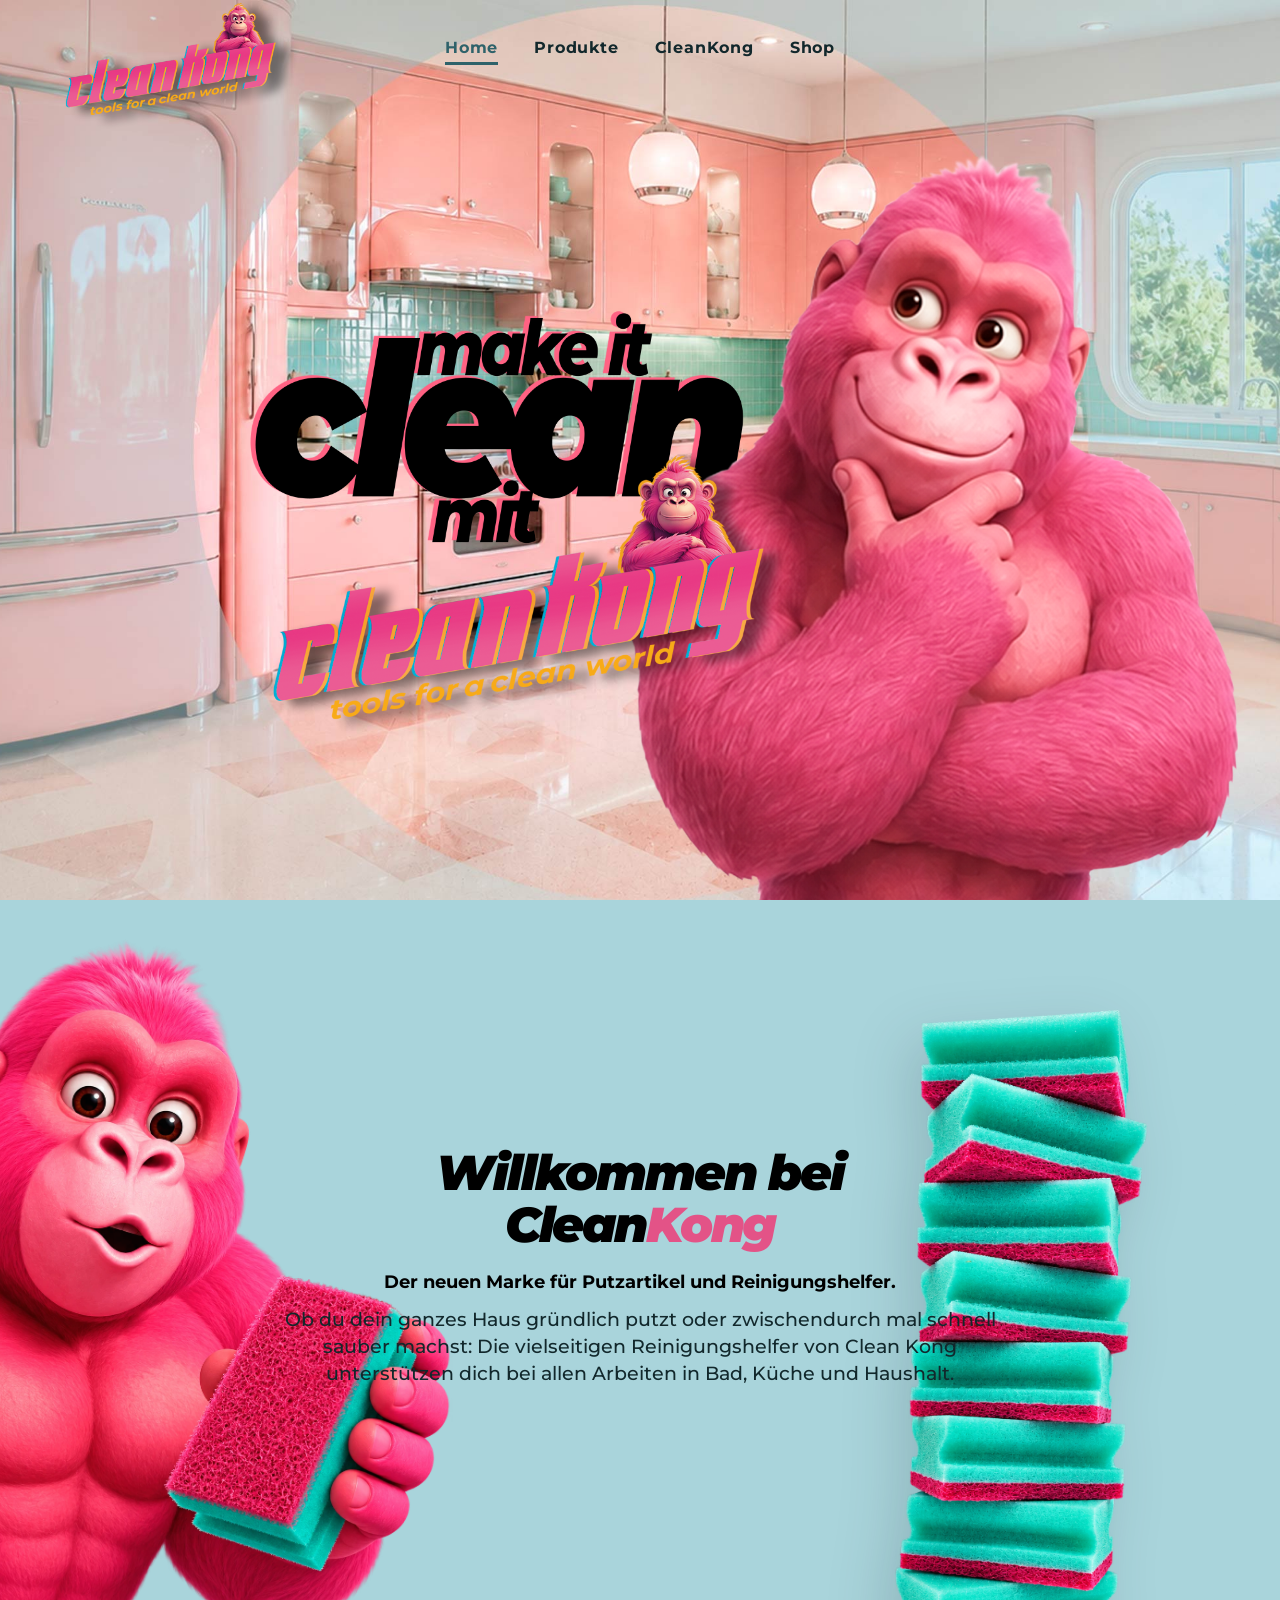
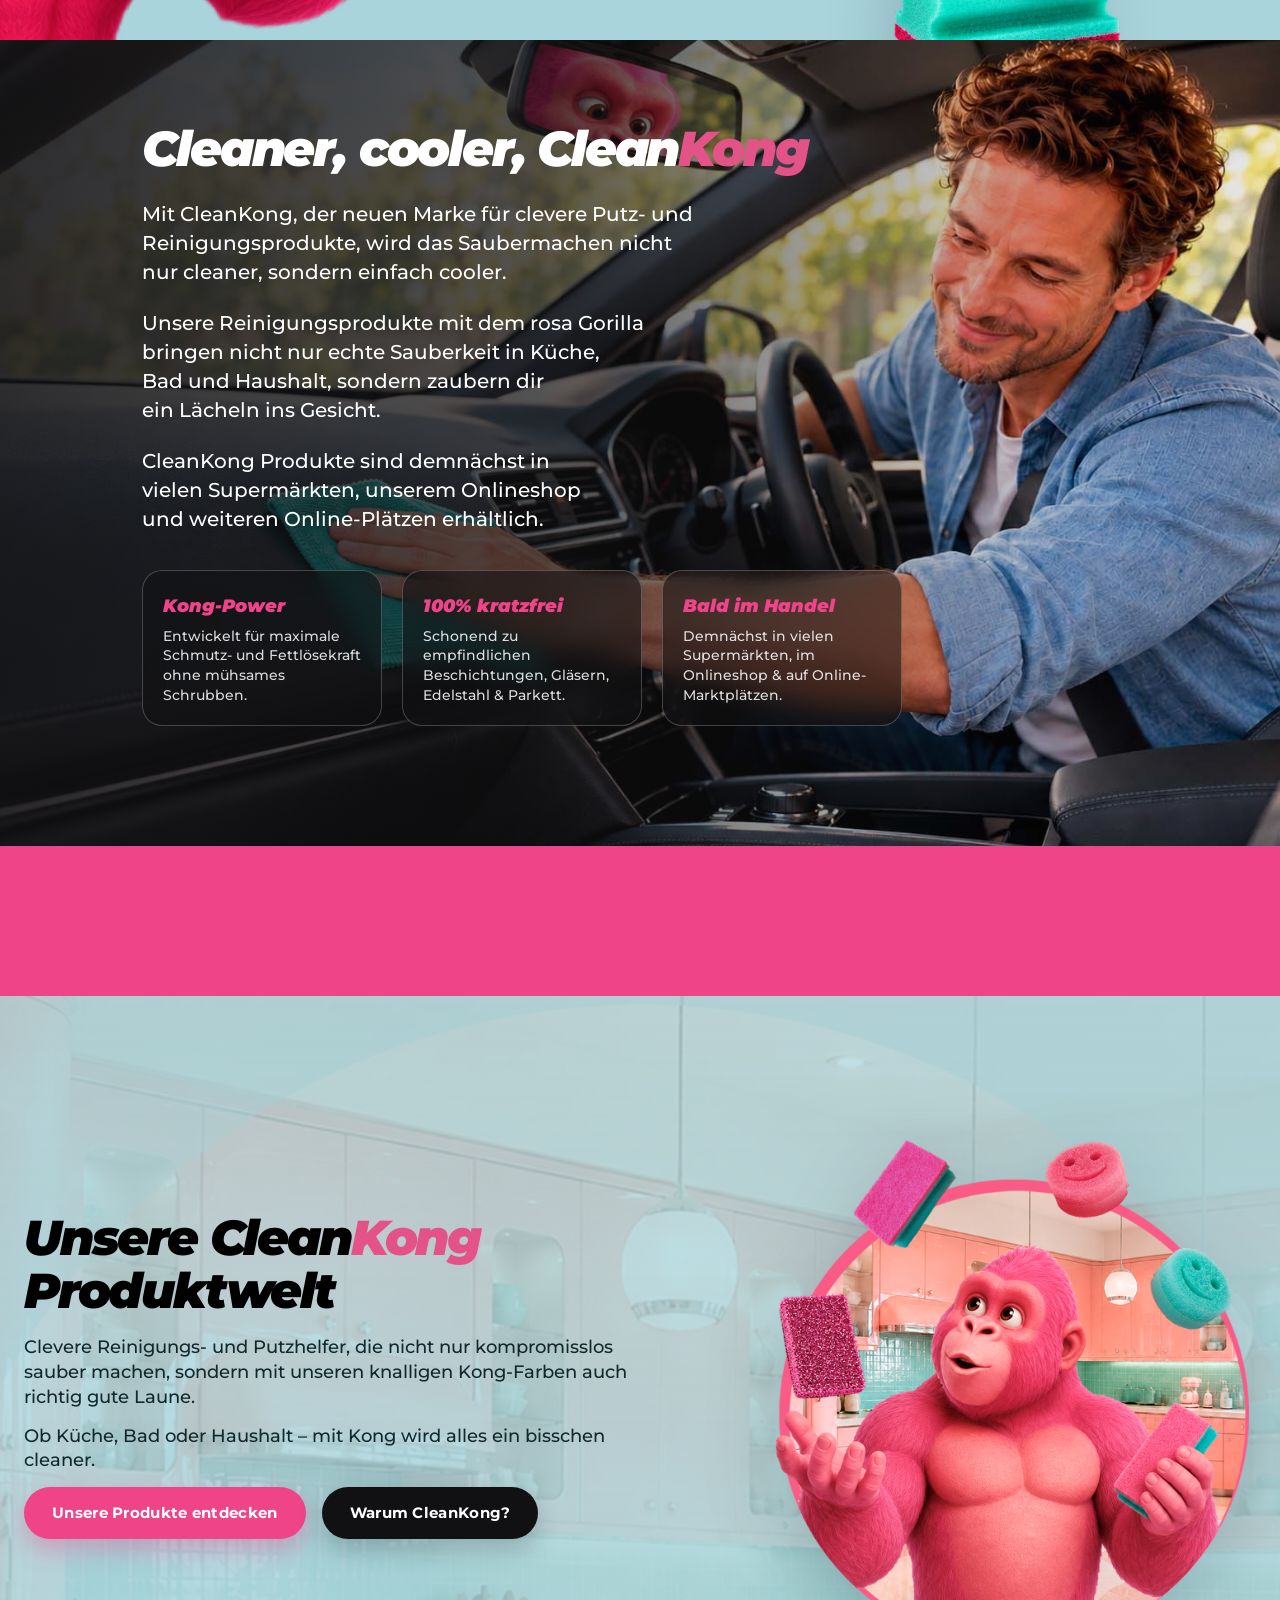
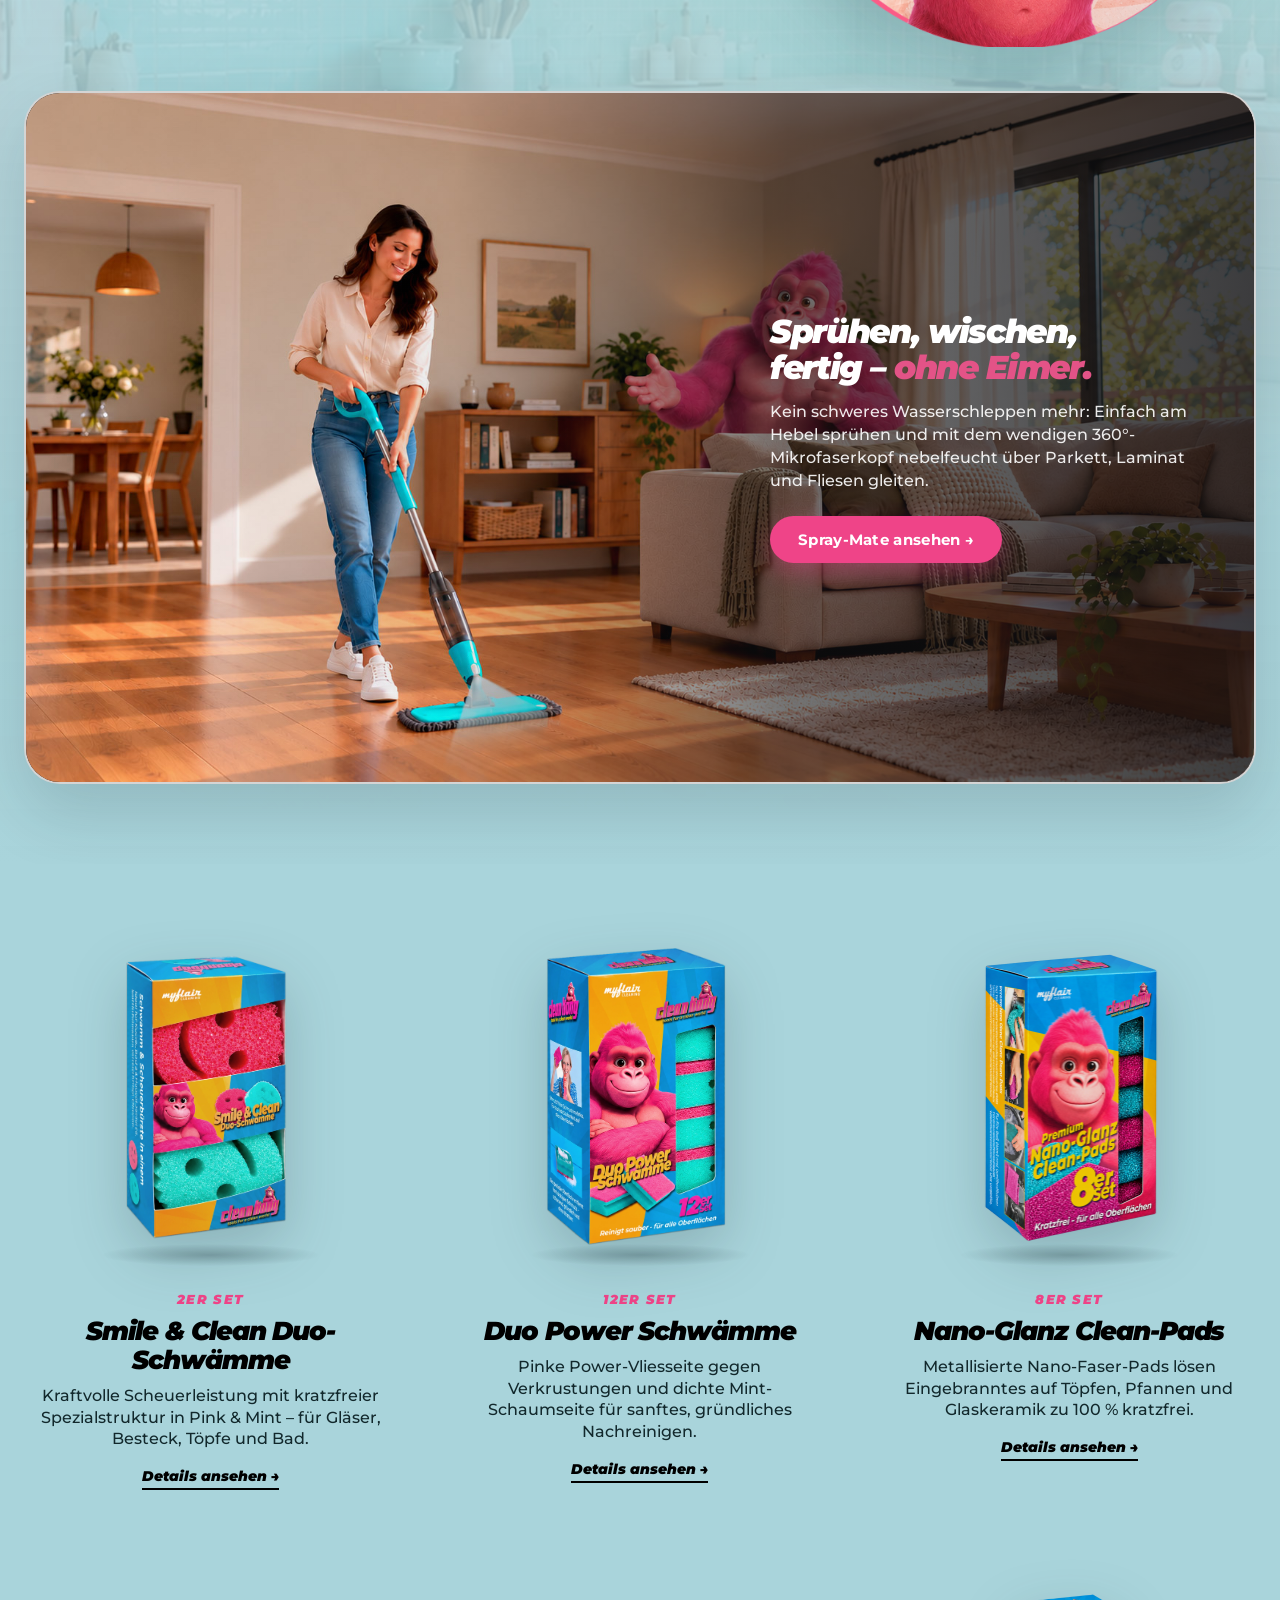
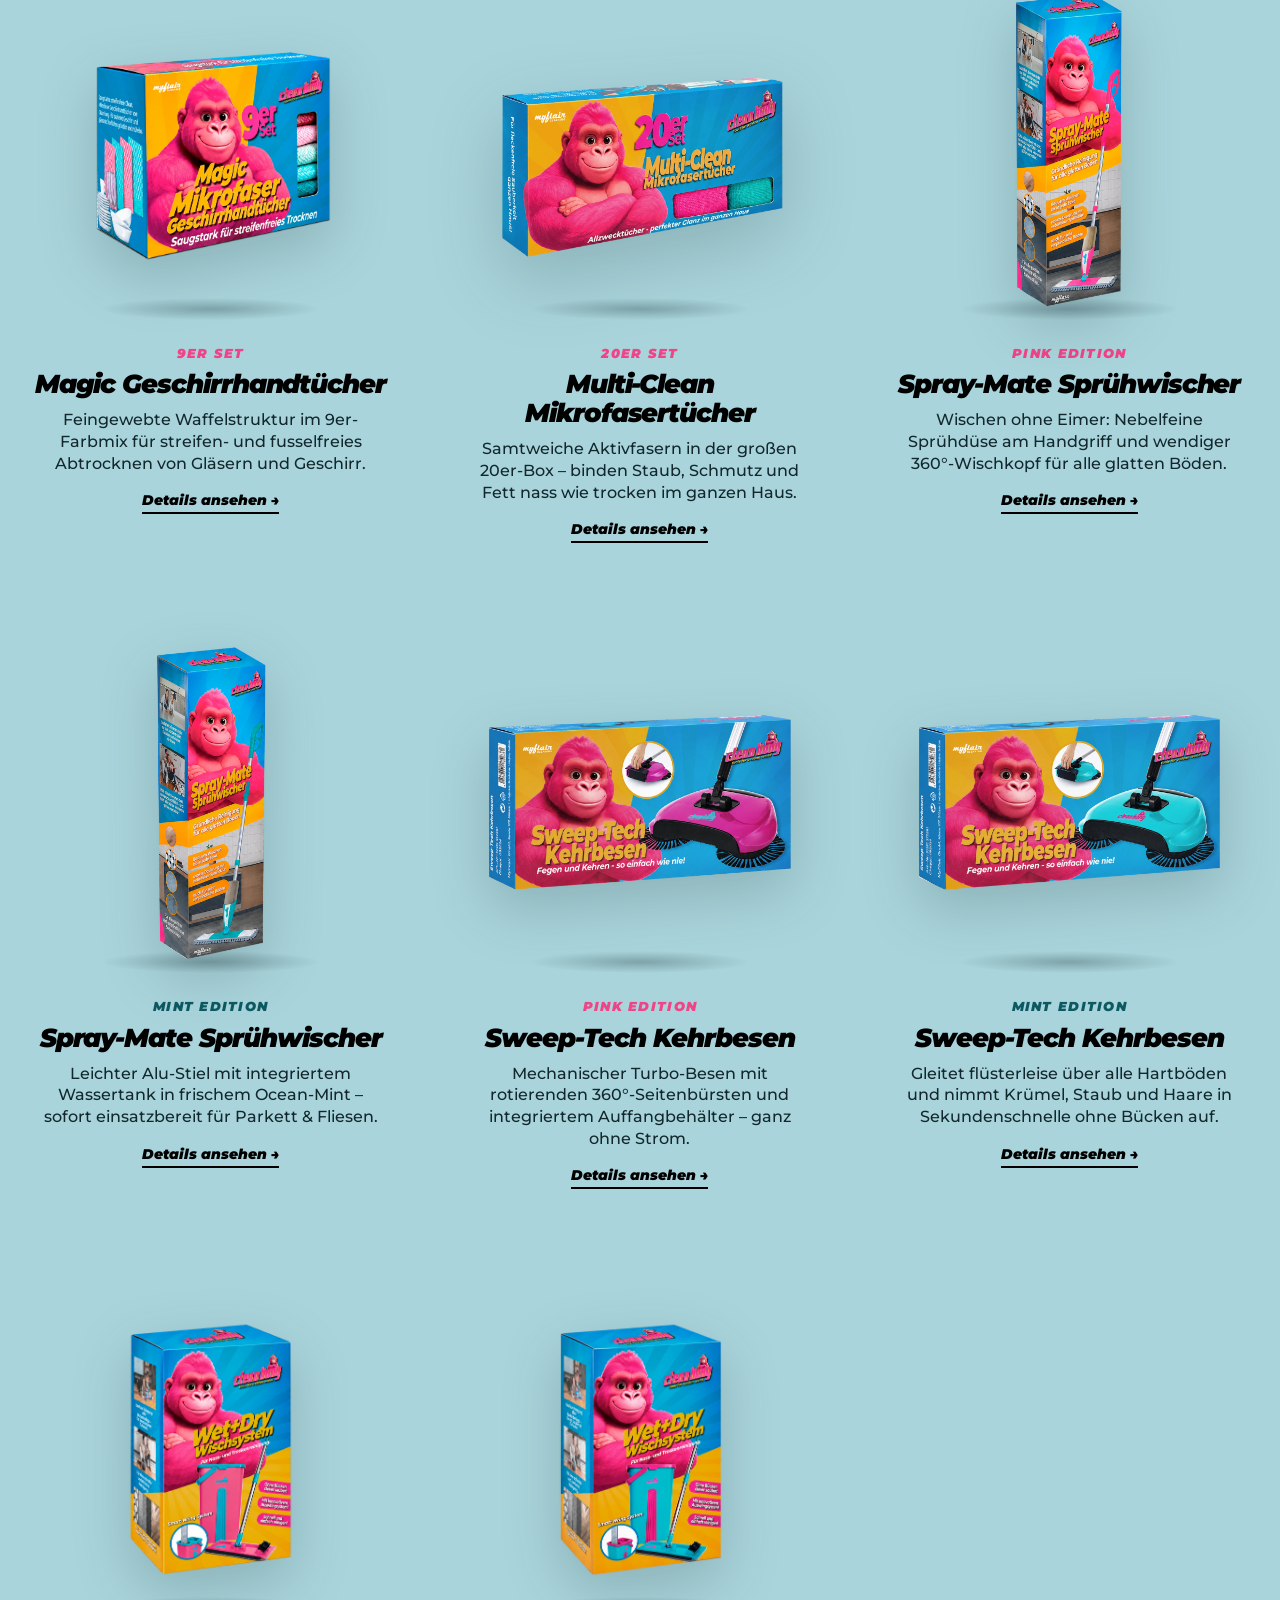
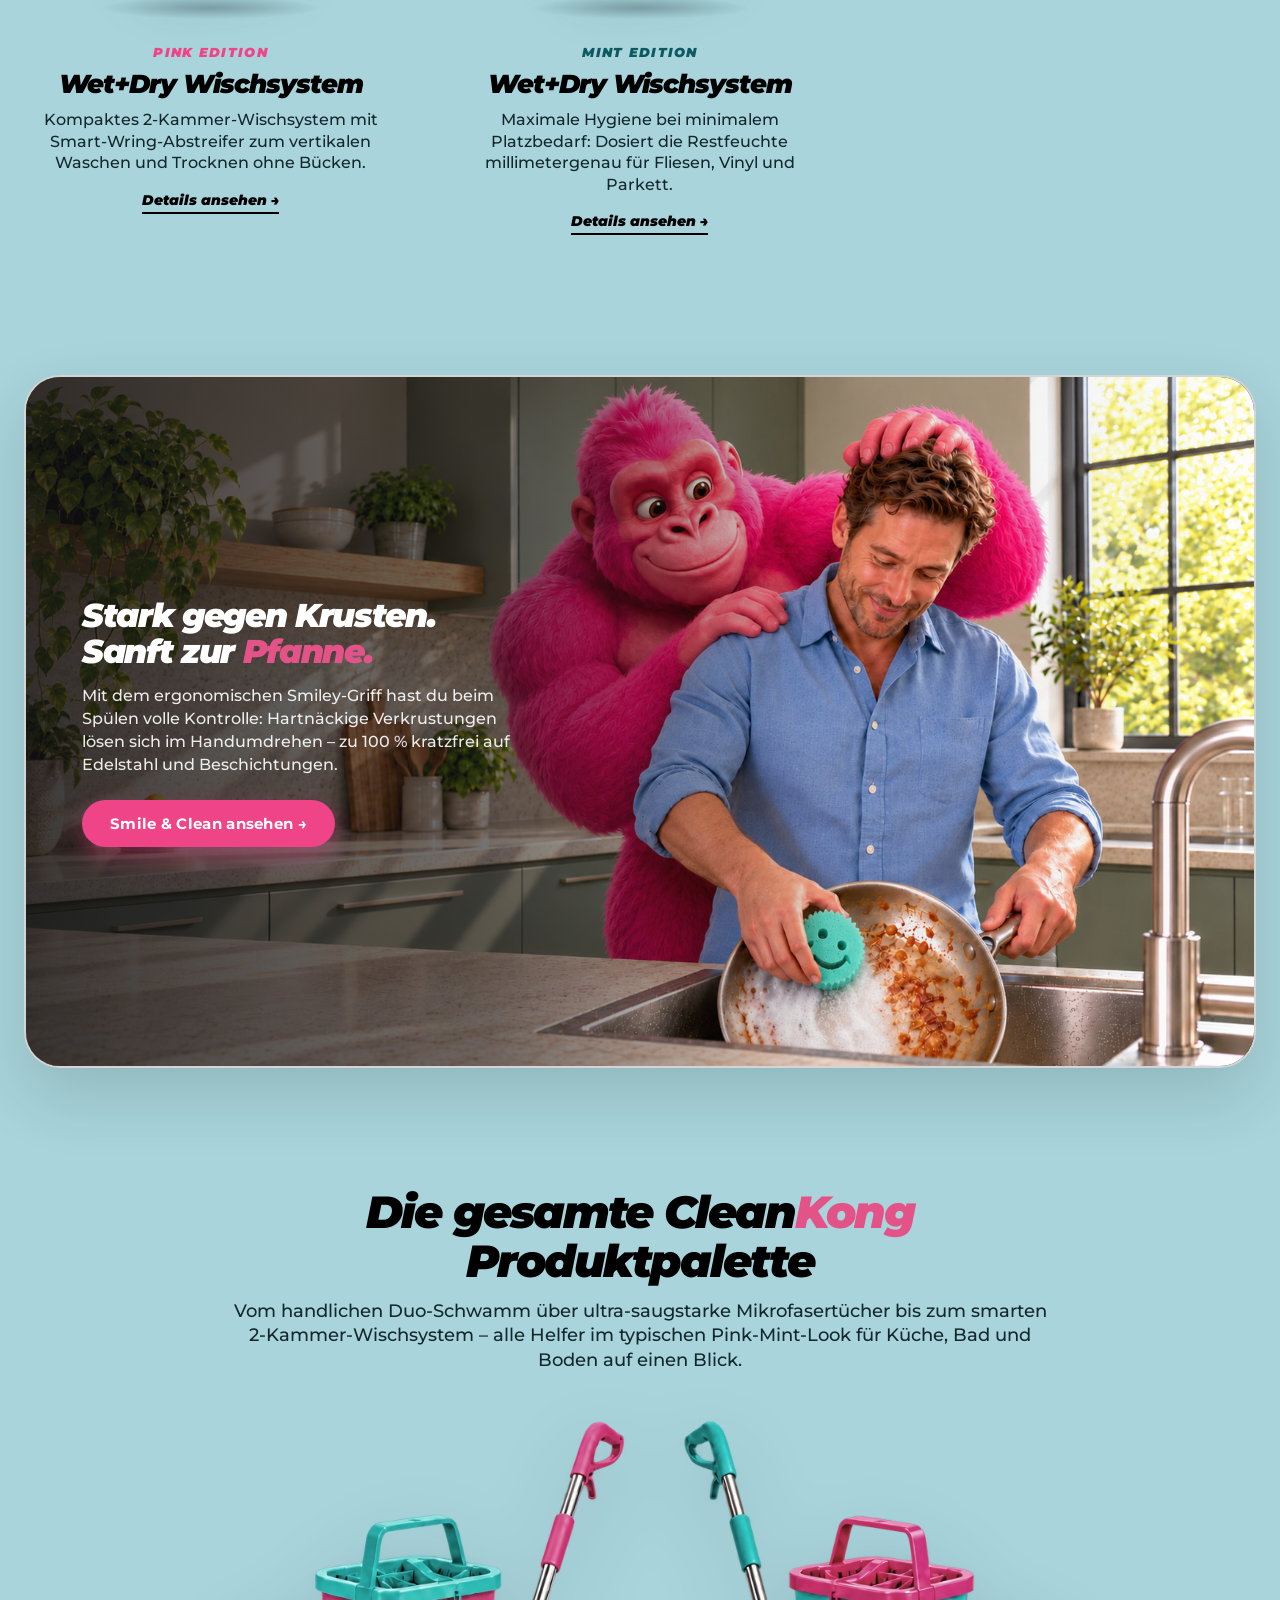
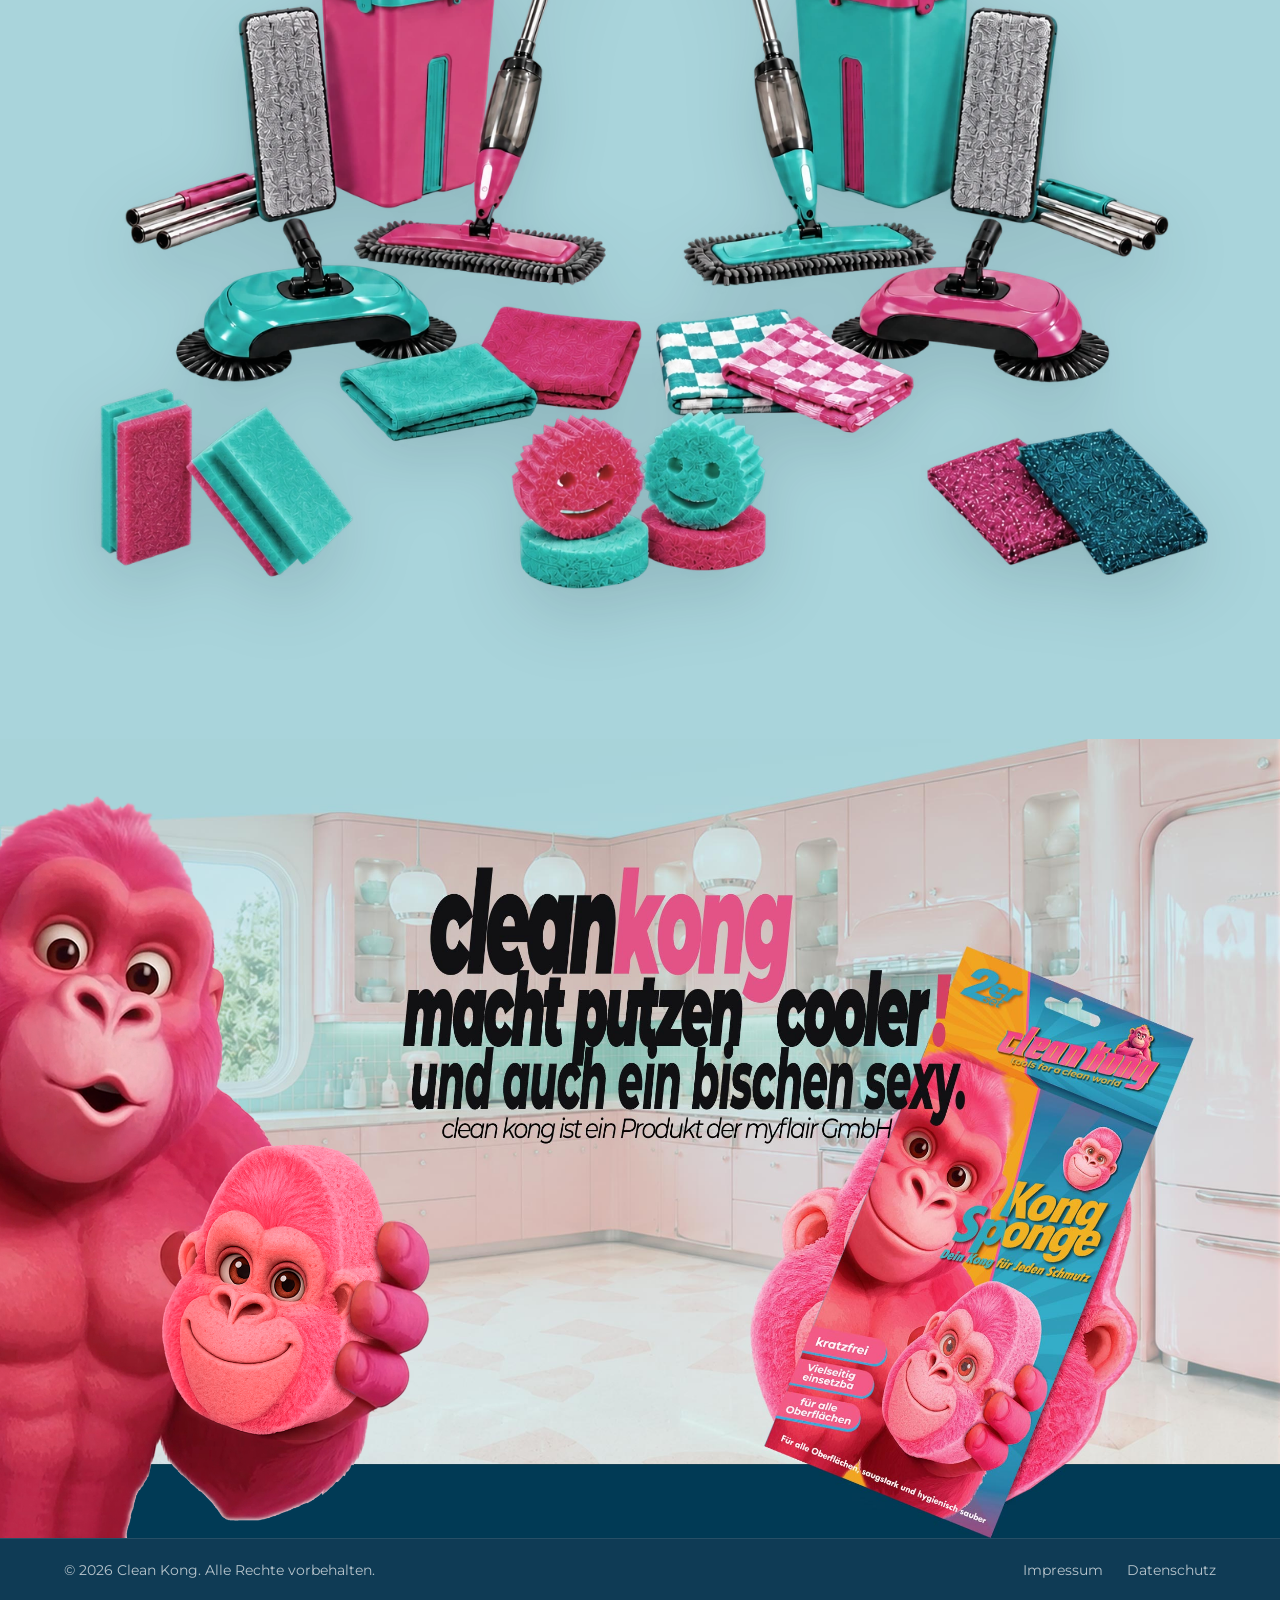
==== commit 31f4f8ce: "Use car dashboard Gorilla photo as background in #cleankong section on /entwicklung" ====
--- a/entwicklung/index.html
+++ b/entwicklung/index.html
@@ -80,7 +80,7 @@
     </section>
 
     <!-- Brand Wrapper Section -->
-    <section id="cleankong" class="brand-wrapper">
+    <section id="cleankong" class="brand-wrapper brand-wrapper--bg-photo">
       <div class="brand-info-block">
         <div class="container brand-container">
           <div class="brand-text-content">
--- a/style.css
+++ b/style.css
@@ -611,6 +611,33 @@
   z-index: auto;
 }
 
+.brand-wrapper--bg-photo::before,
+.brand-wrapper--bg-photo::after {
+  display: none !important;
+}
+
+.brand-wrapper--bg-photo .brand-info-block {
+  background-image:
+    linear-gradient(
+      90deg,
+      rgba(17, 17, 19, 0.88) 0%,
+      rgba(17, 17, 19, 0.72) 42%,
+      rgba(17, 17, 19, 0.24) 75%,
+      rgba(17, 17, 19, 0.08) 100%
+    ),
+    url('assets/Fahrer-putzt-Armaturenbrett-Gorilla-im-Spiegel.jpg');
+  background-repeat: no-repeat;
+  background-position: center center, right center;
+  background-size: cover, cover;
+}
+
+.brand-wrapper--bg-photo .kong-usp-card {
+  background: rgba(17, 17, 19, 0.55);
+  border: 1px solid rgba(255, 255, 255, 0.22);
+  backdrop-filter: blur(12px);
+  -webkit-backdrop-filter: blur(12px);
+}
+
 .brand-container {
   display: flex;
   justify-content: flex-start;
@@ -1015,6 +1042,22 @@
     padding: 50px 20px 205px 20px;
   }
 
+  .brand-wrapper--bg-photo .brand-info-block {
+    padding: 60px 20px 68px 20px;
+    background-image:
+      linear-gradient(
+        180deg,
+        rgba(17, 17, 19, 0.82) 0%,
+        rgba(17, 17, 19, 0.78) 100%
+      ),
+      url('assets/Fahrer-putzt-Armaturenbrett-Gorilla-im-Spiegel.jpg');
+    background-position: center center, center center;
+  }
+
+  .brand-wrapper--bg-photo::after {
+    display: none !important;
+  }
+
   .brand-container {
     justify-content: center;
     padding-left: 0;
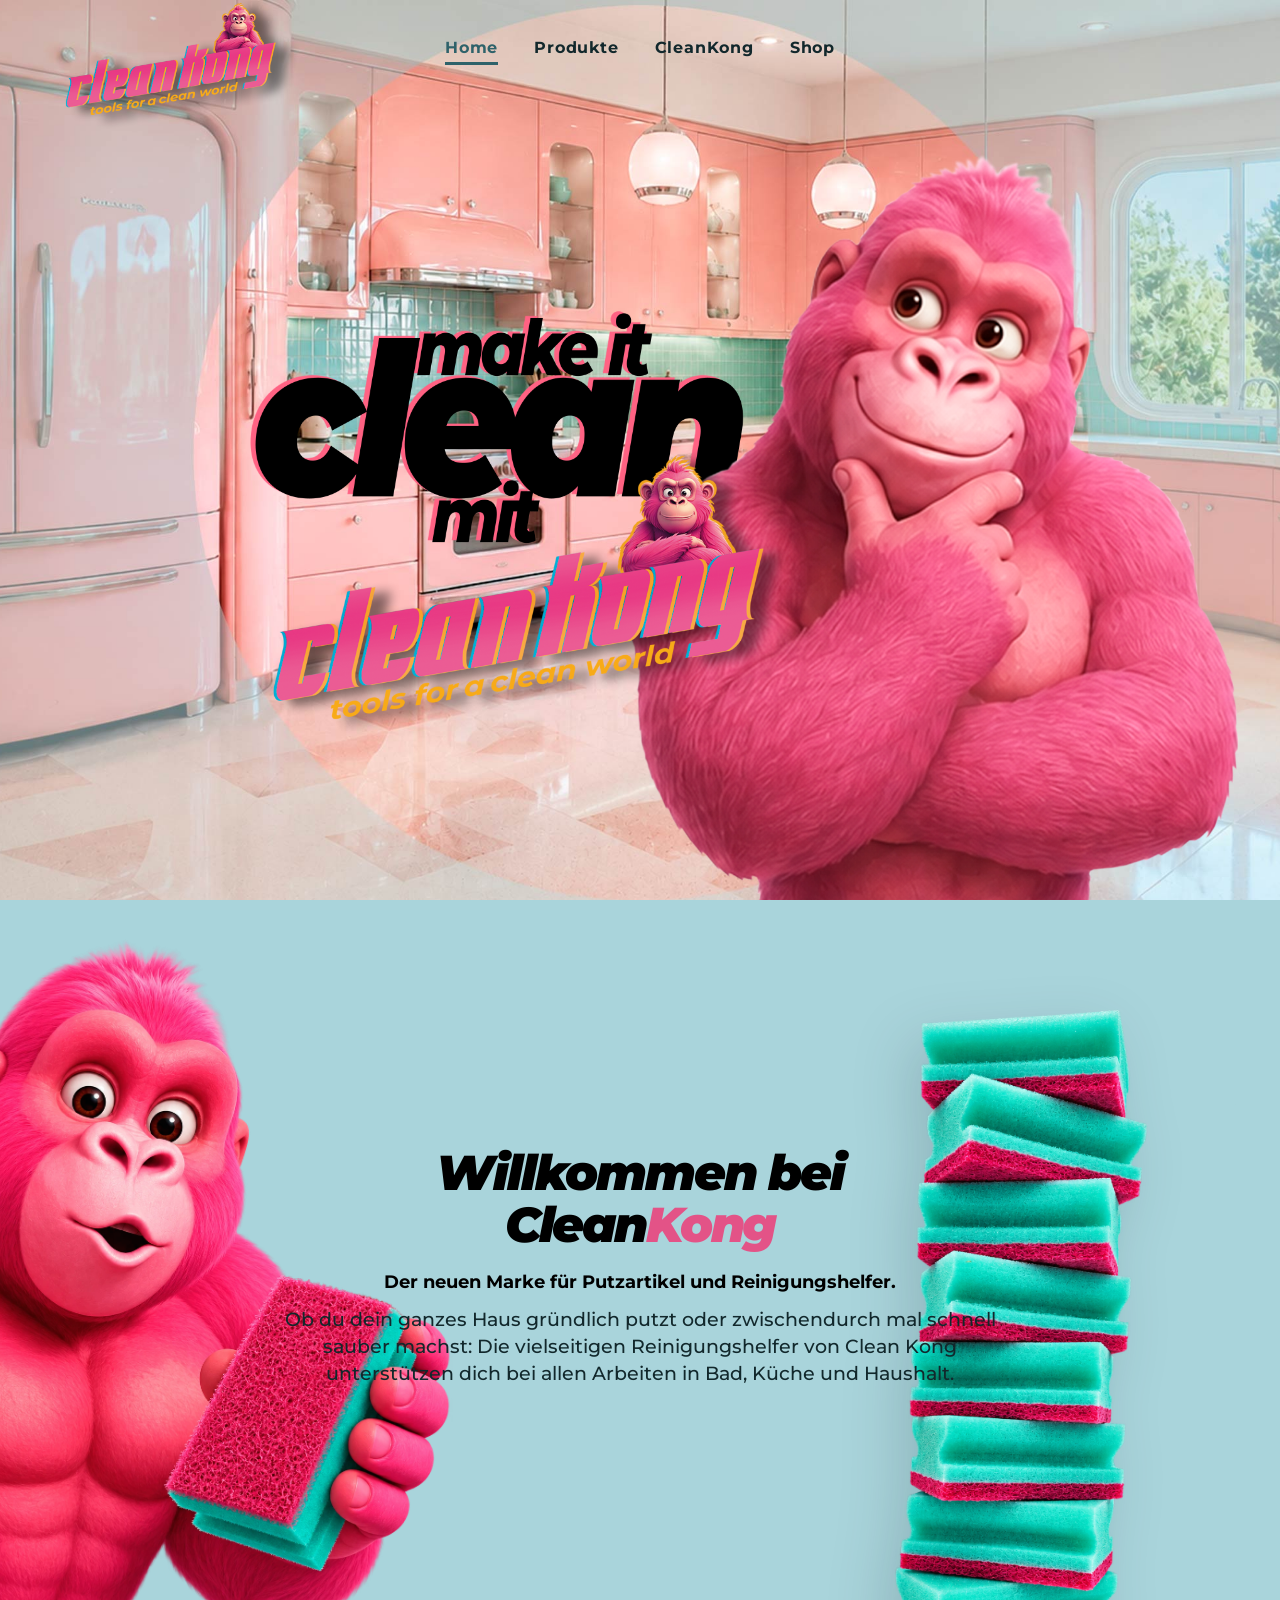
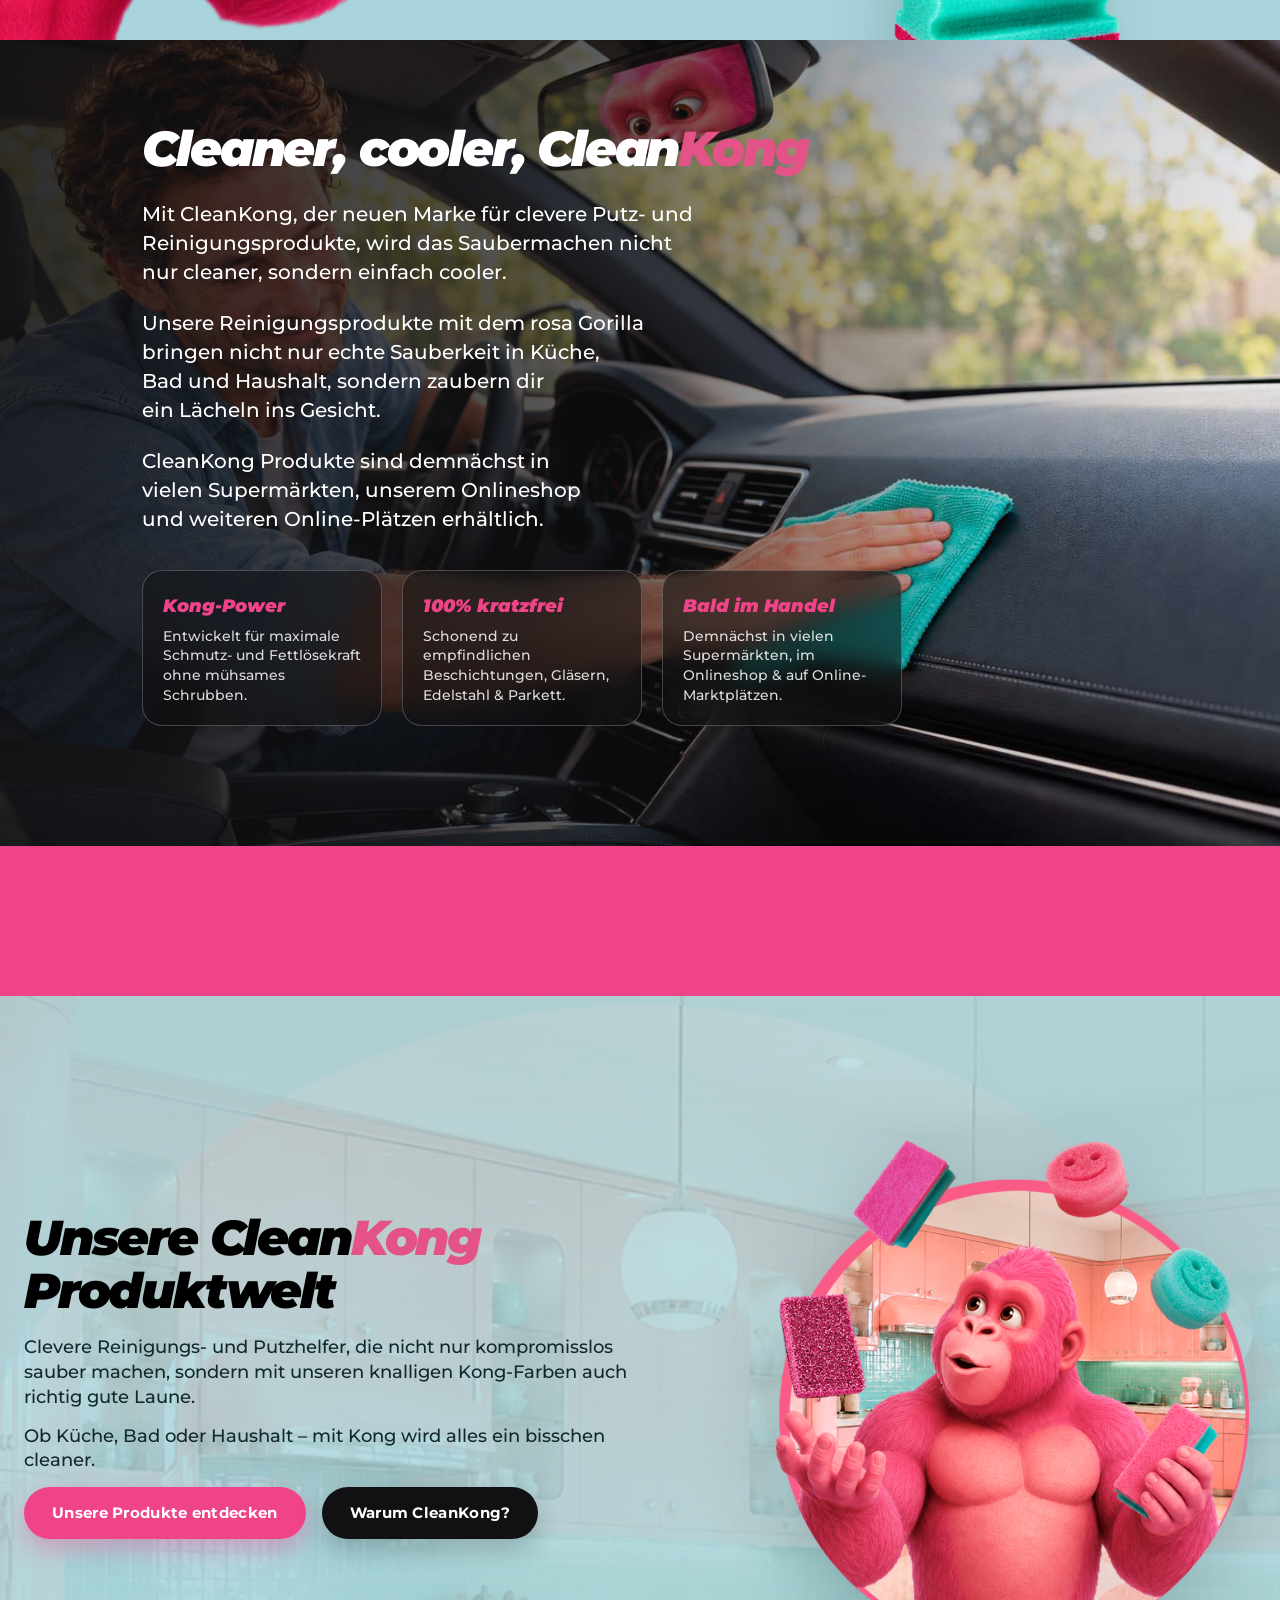
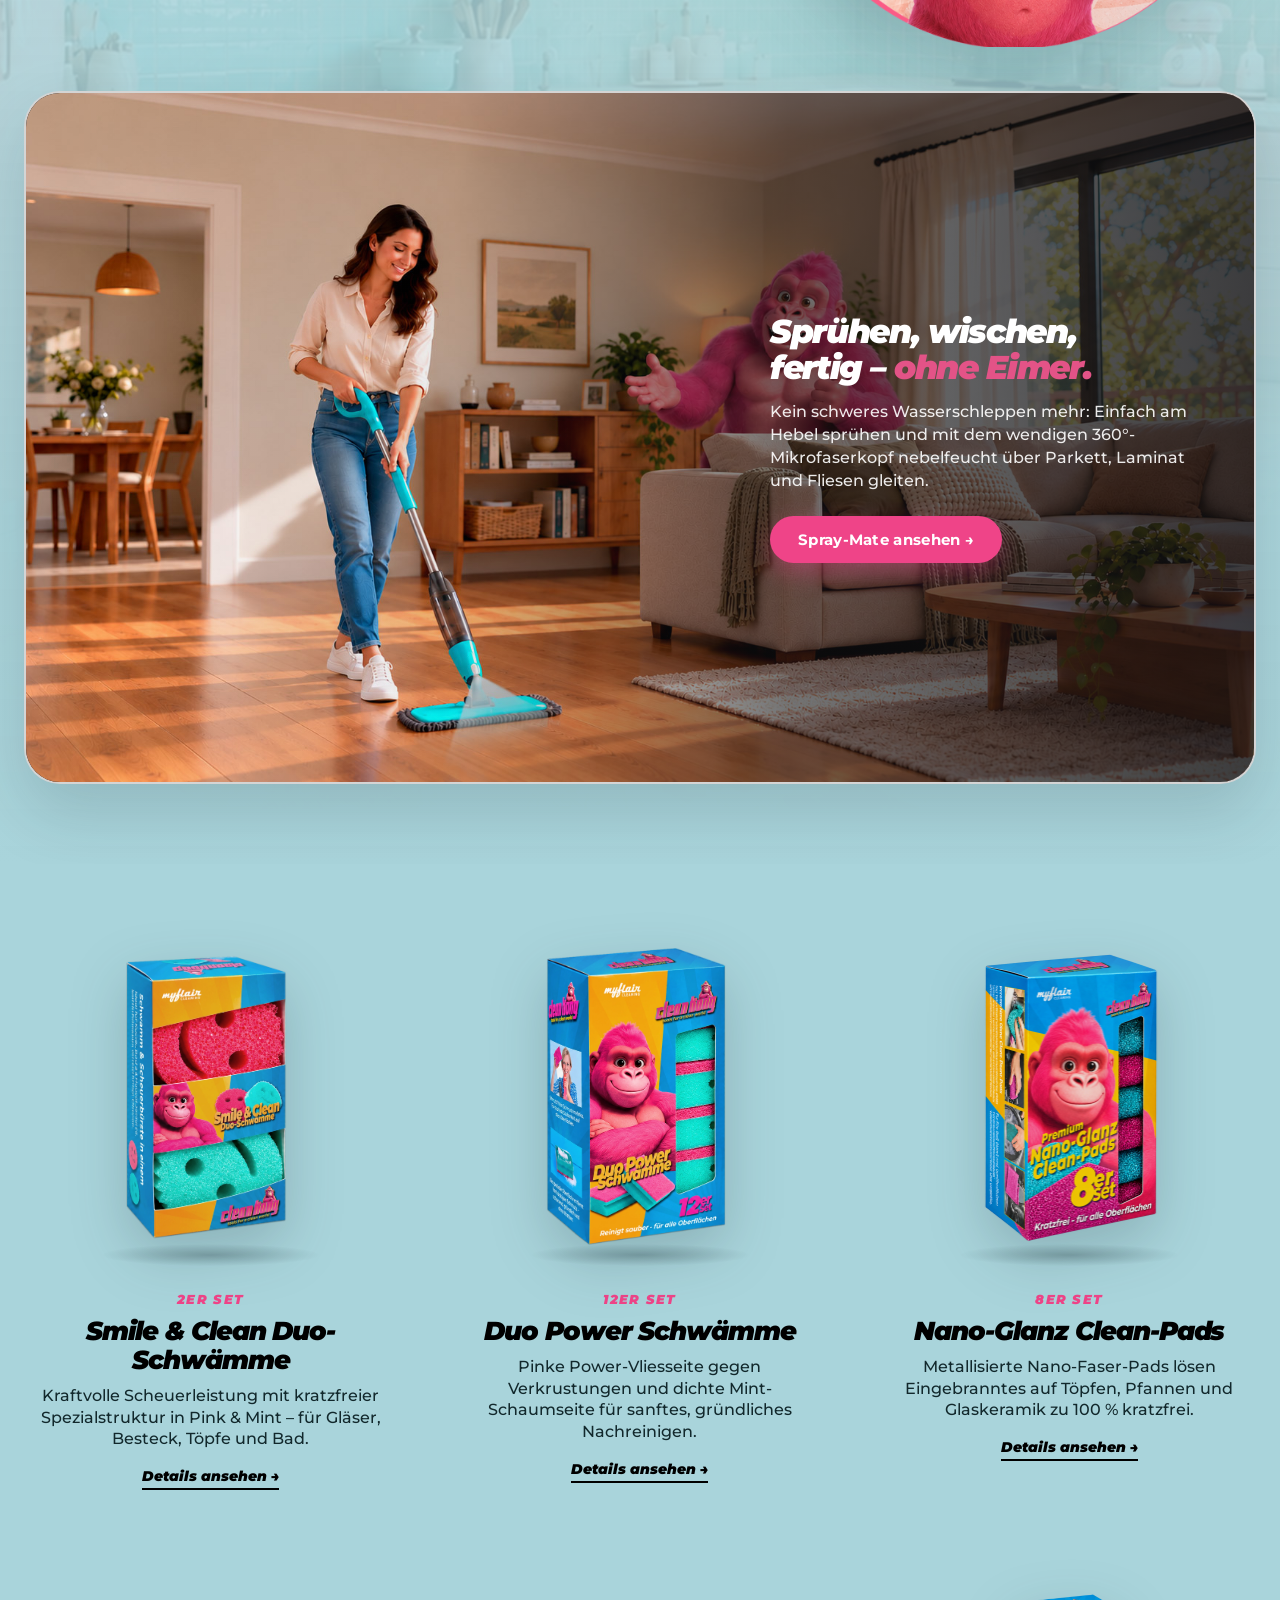
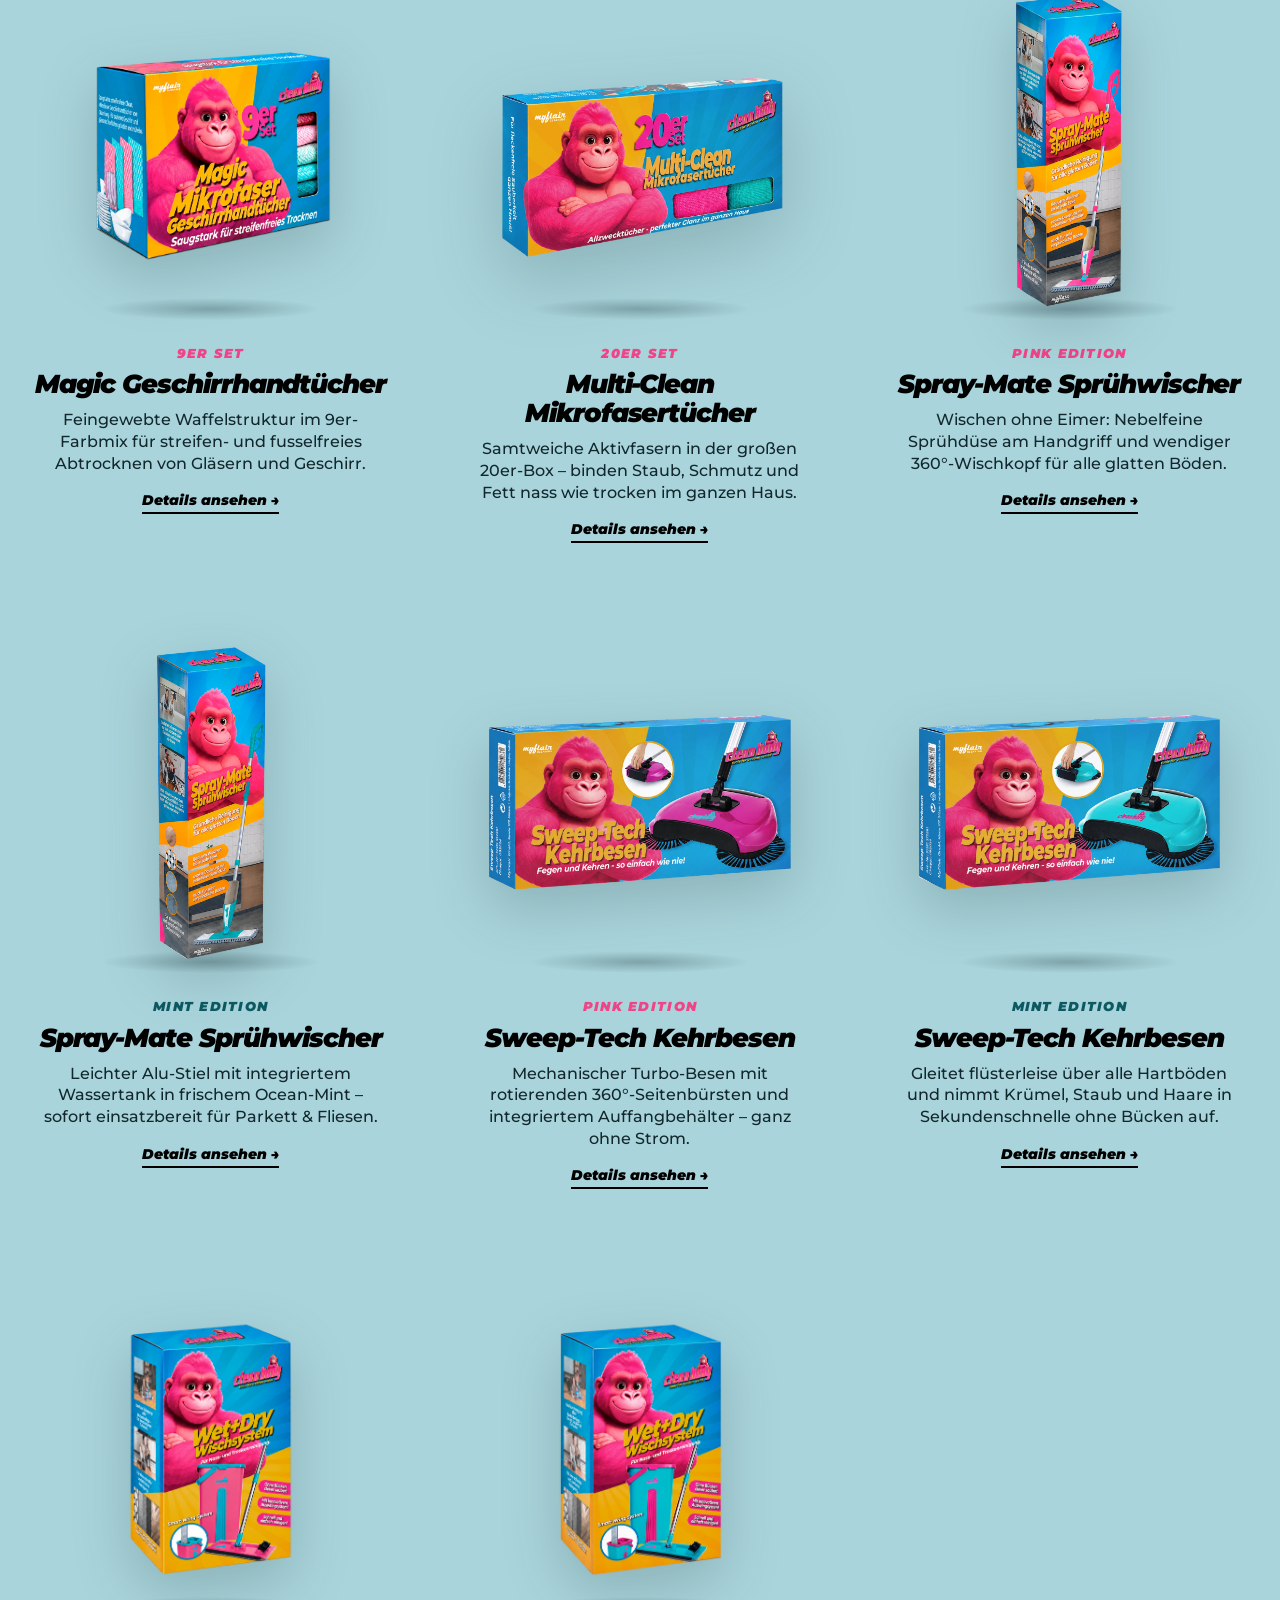
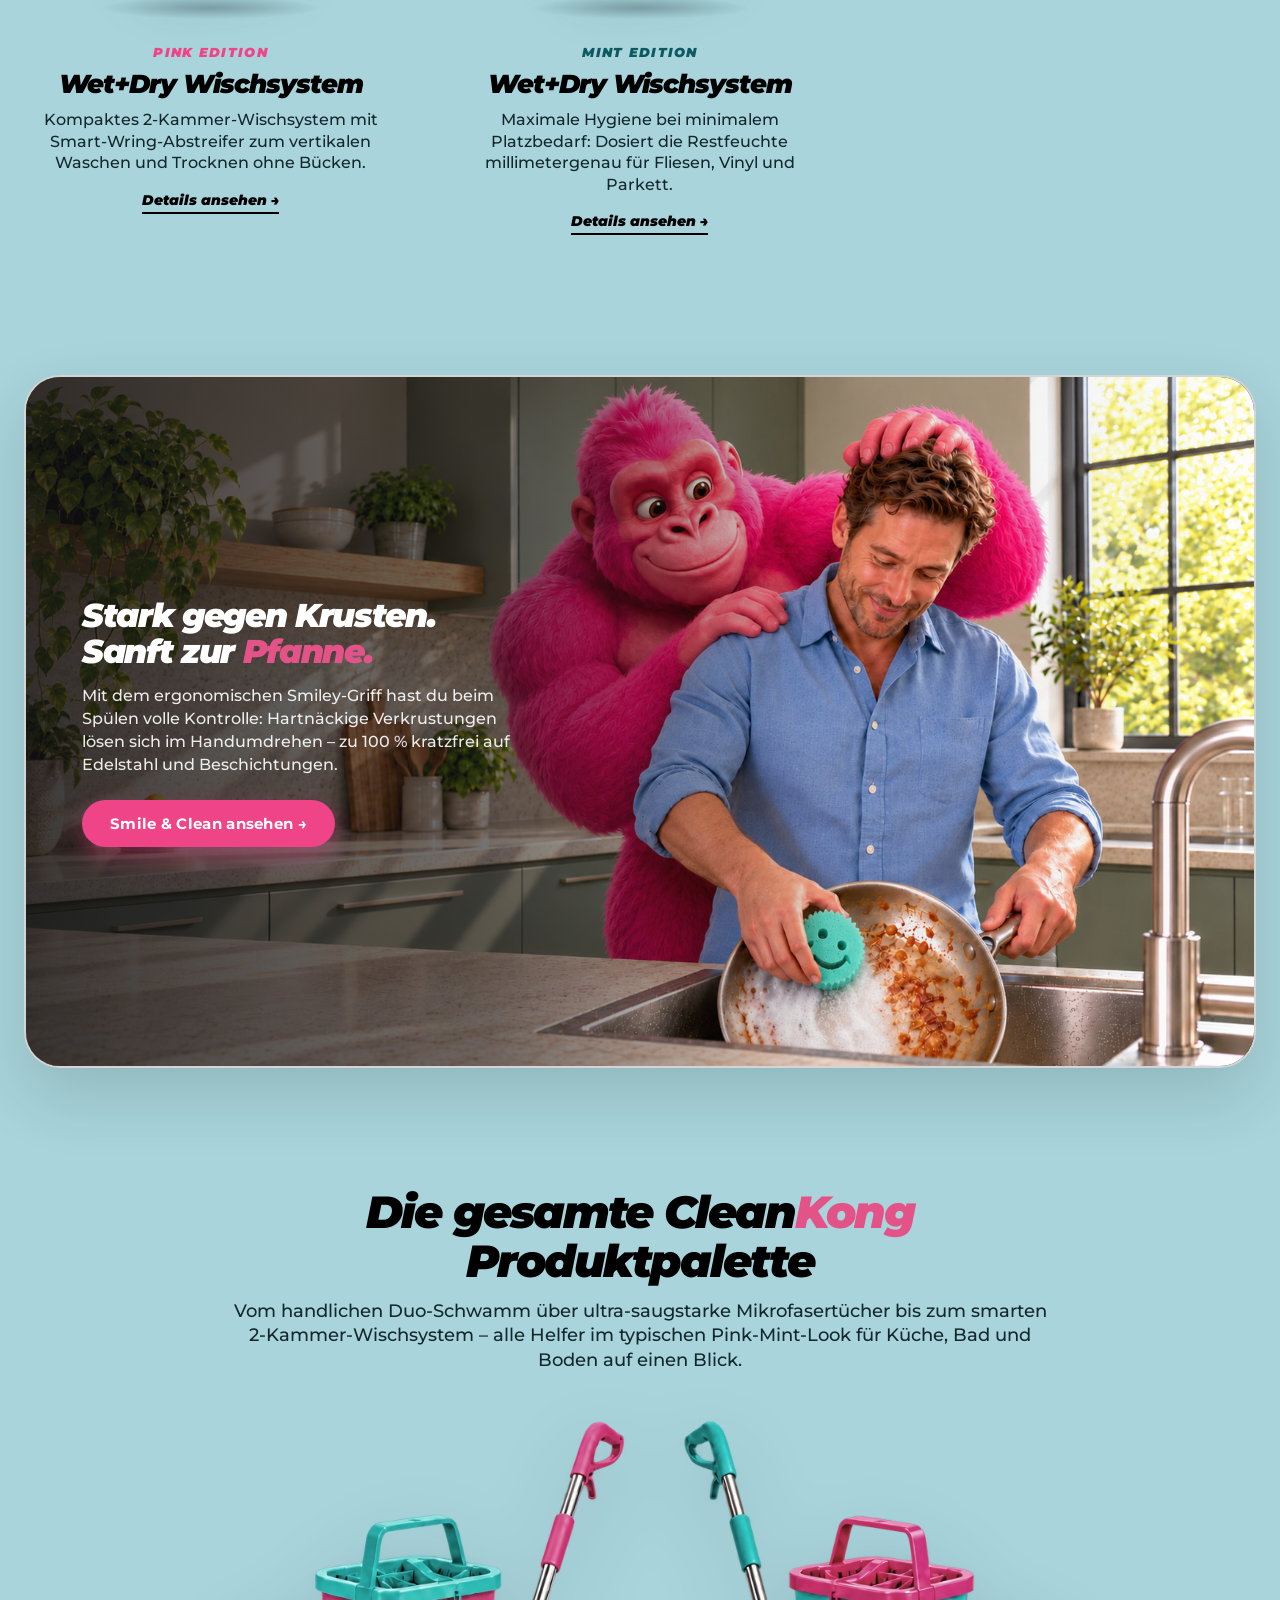
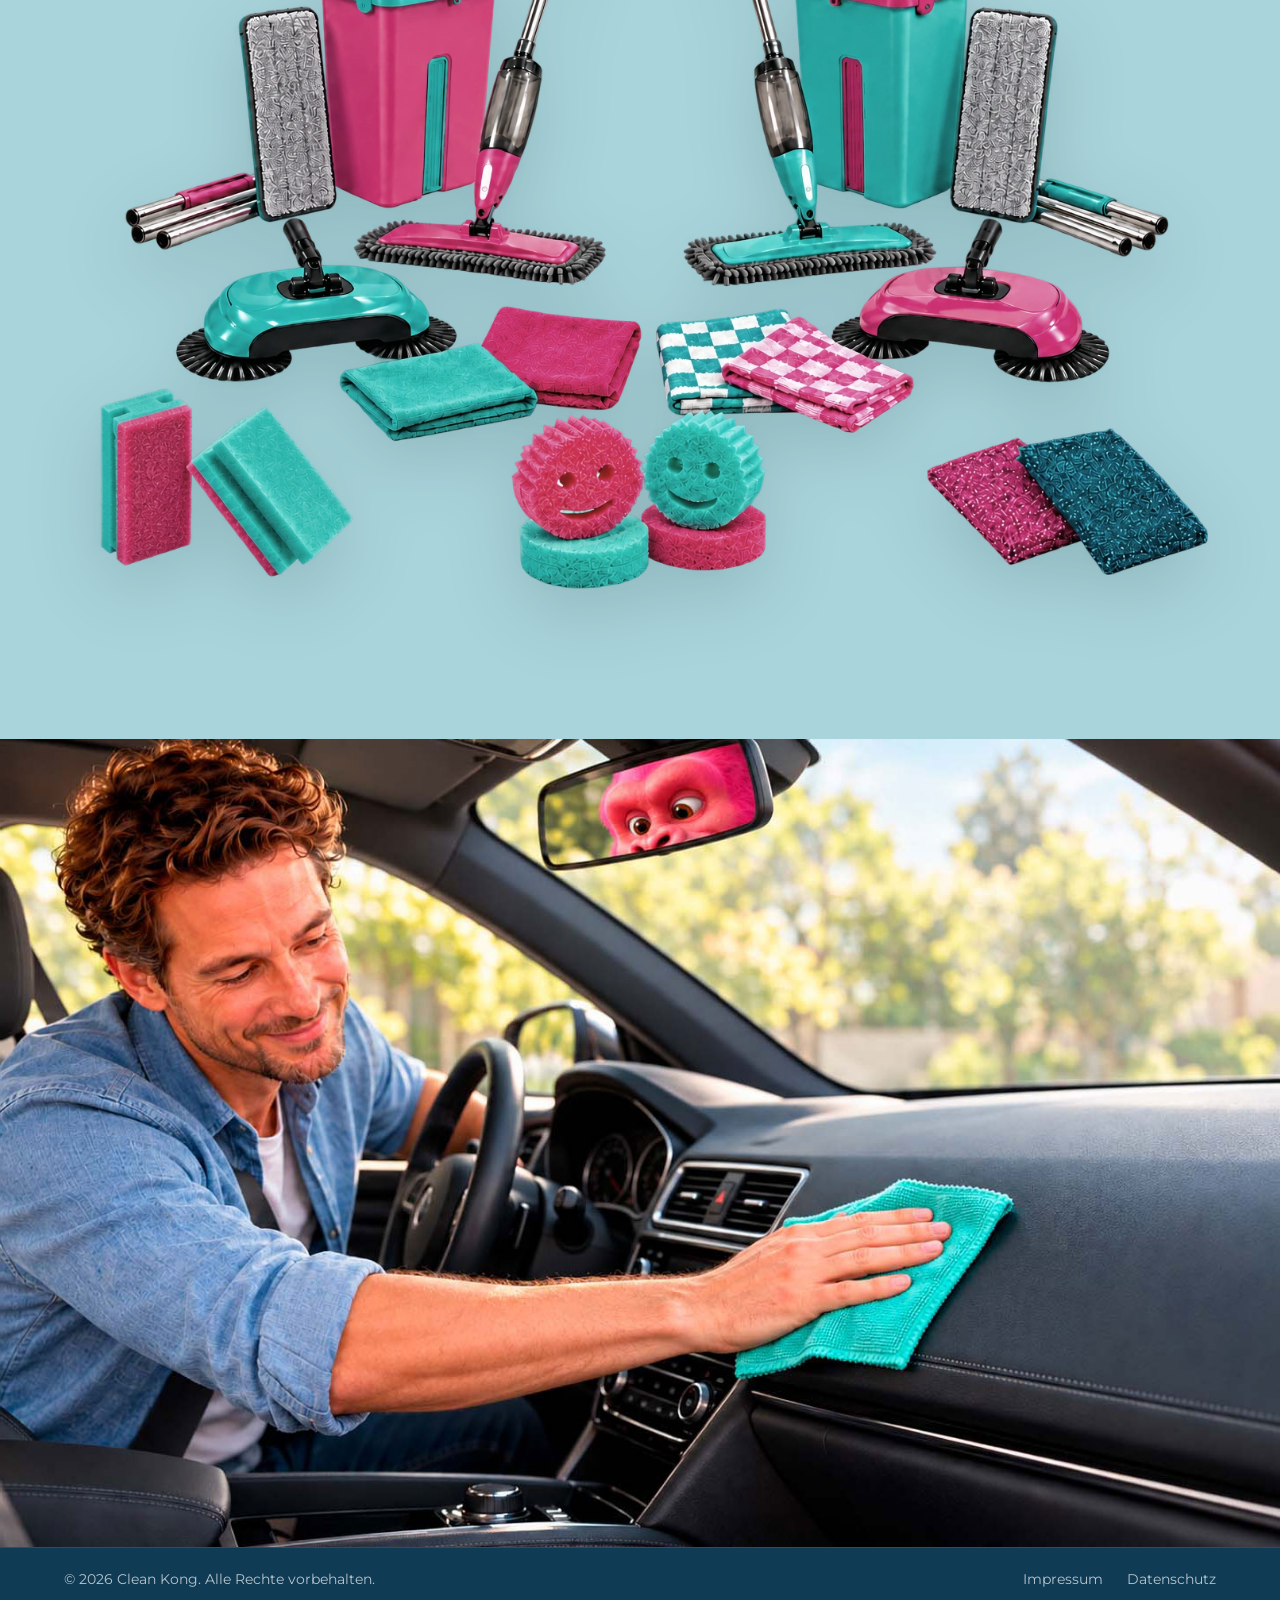
==== commit 9f73ea87: "Update car dashboard image and apply it to bottom banner section without PNG overlay" ====
--- a/entwicklung/index.html
+++ b/entwicklung/index.html
@@ -381,9 +381,8 @@
     </section>
 
     <!-- Bottom Banner Section -->
-    <section class="bottom-banner-section">
-      <img src="../assets/Bg-Unten.jpg" alt="Clean Kong Bottom Banner" class="banner-img desktop-only">
-      <img src="../assets/web-clean-kong-mobil-ende.jpg" alt="Clean Kong Abschluss" class="banner-mobile-img mobile-only">
+    <section class="bottom-banner-section bottom-banner-section--no-overlay">
+      <img src="../assets/Fahrer-putzt-Armaturenbrett-Gorilla-im-Spiegel.jpg" alt="Clean Kong Fahrer putzt Armaturenbrett mit Gorilla im Rückspiegel" class="banner-img">
     </section>
 
   </main>
--- a/style.css
+++ b/style.css
@@ -705,6 +705,10 @@
   z-index: 2;
 }
 
+.bottom-banner-section--no-overlay::after {
+  display: none !important;
+}
+
 .banner-img,
 .banner-mobile-img {
   width: 100%;
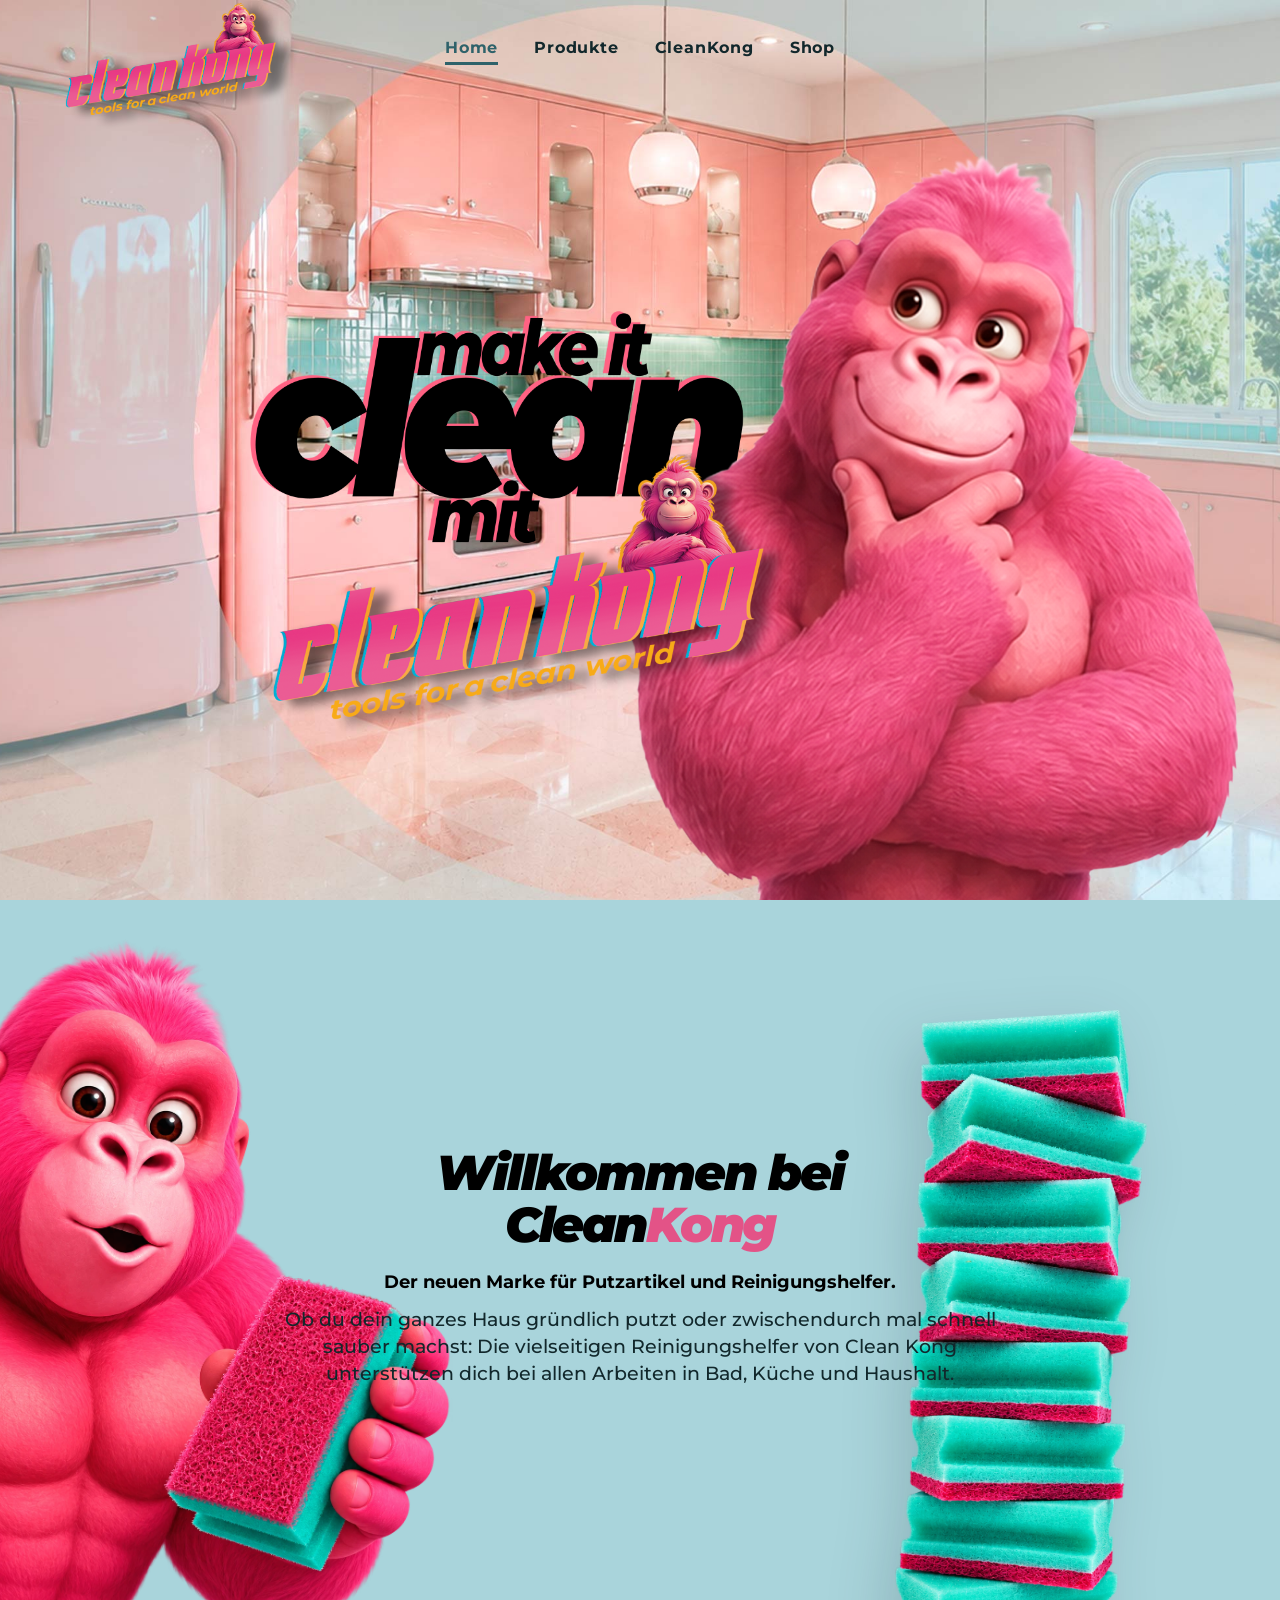
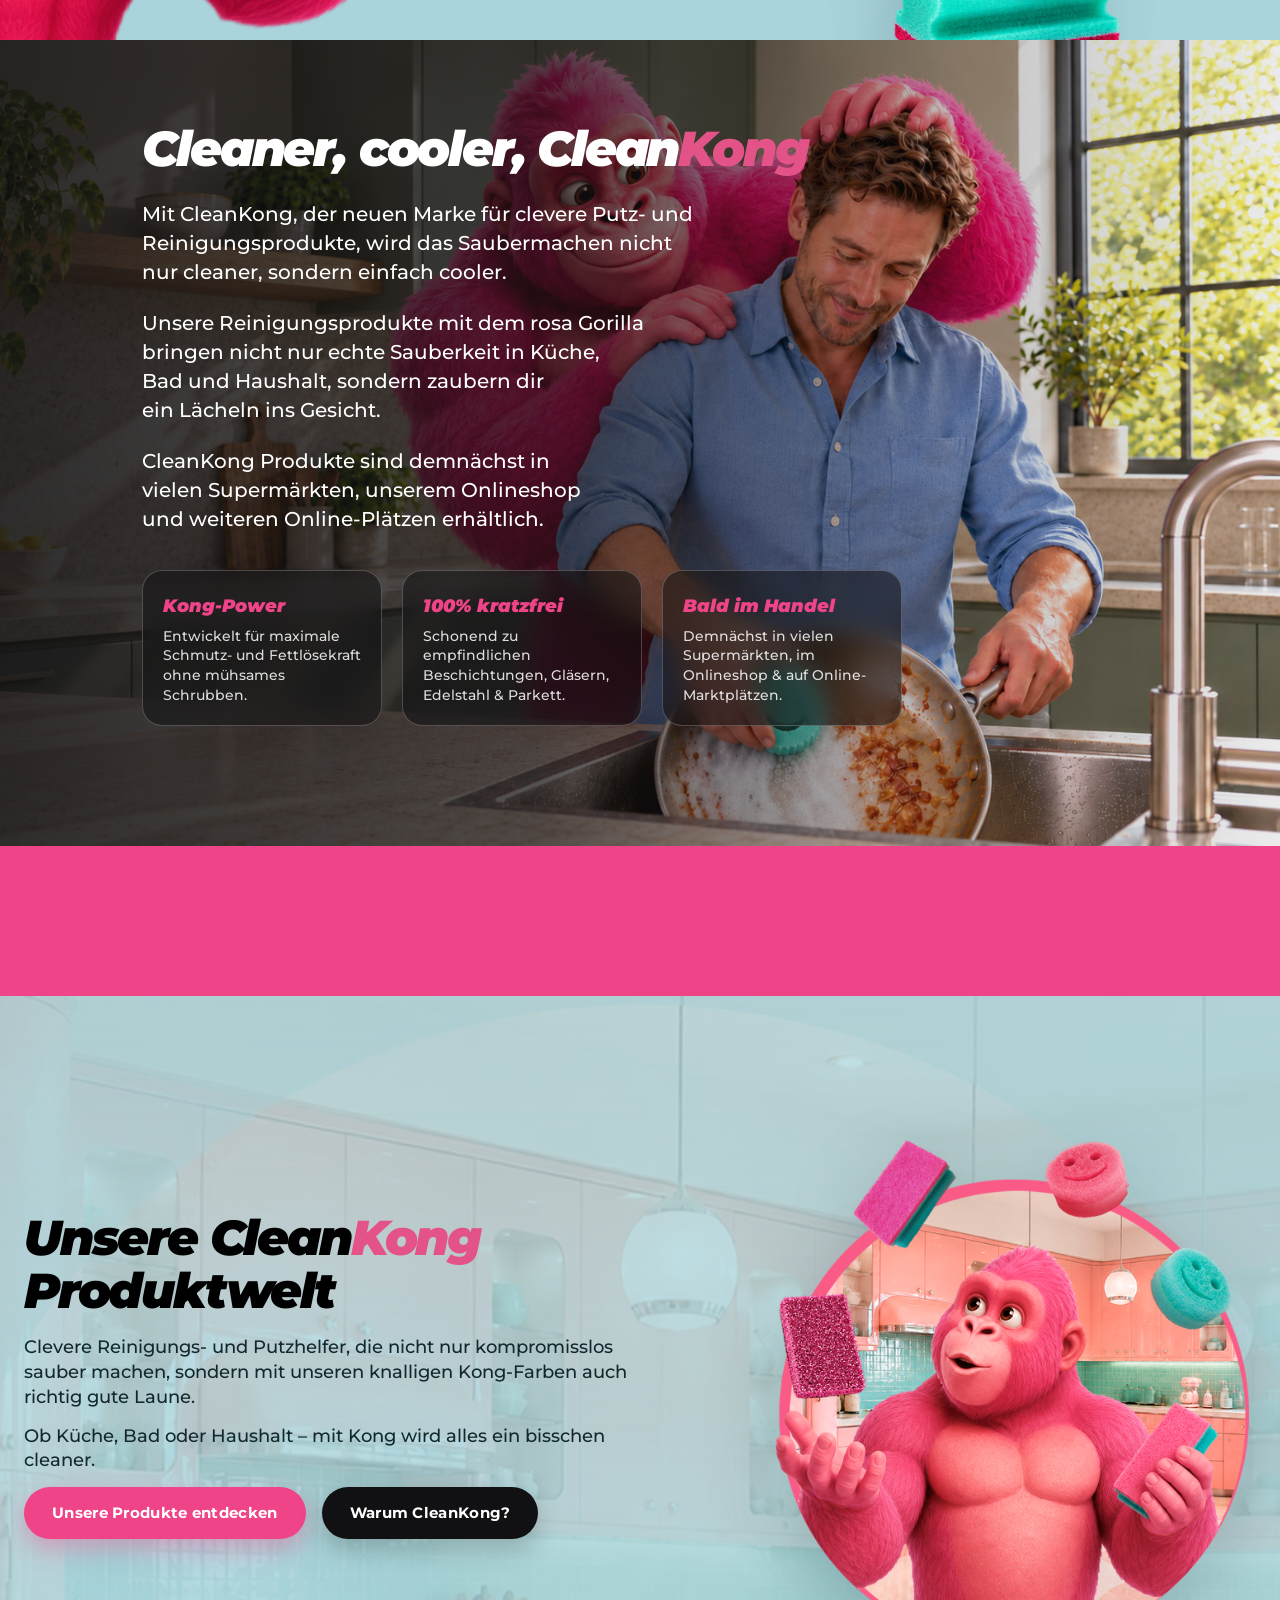
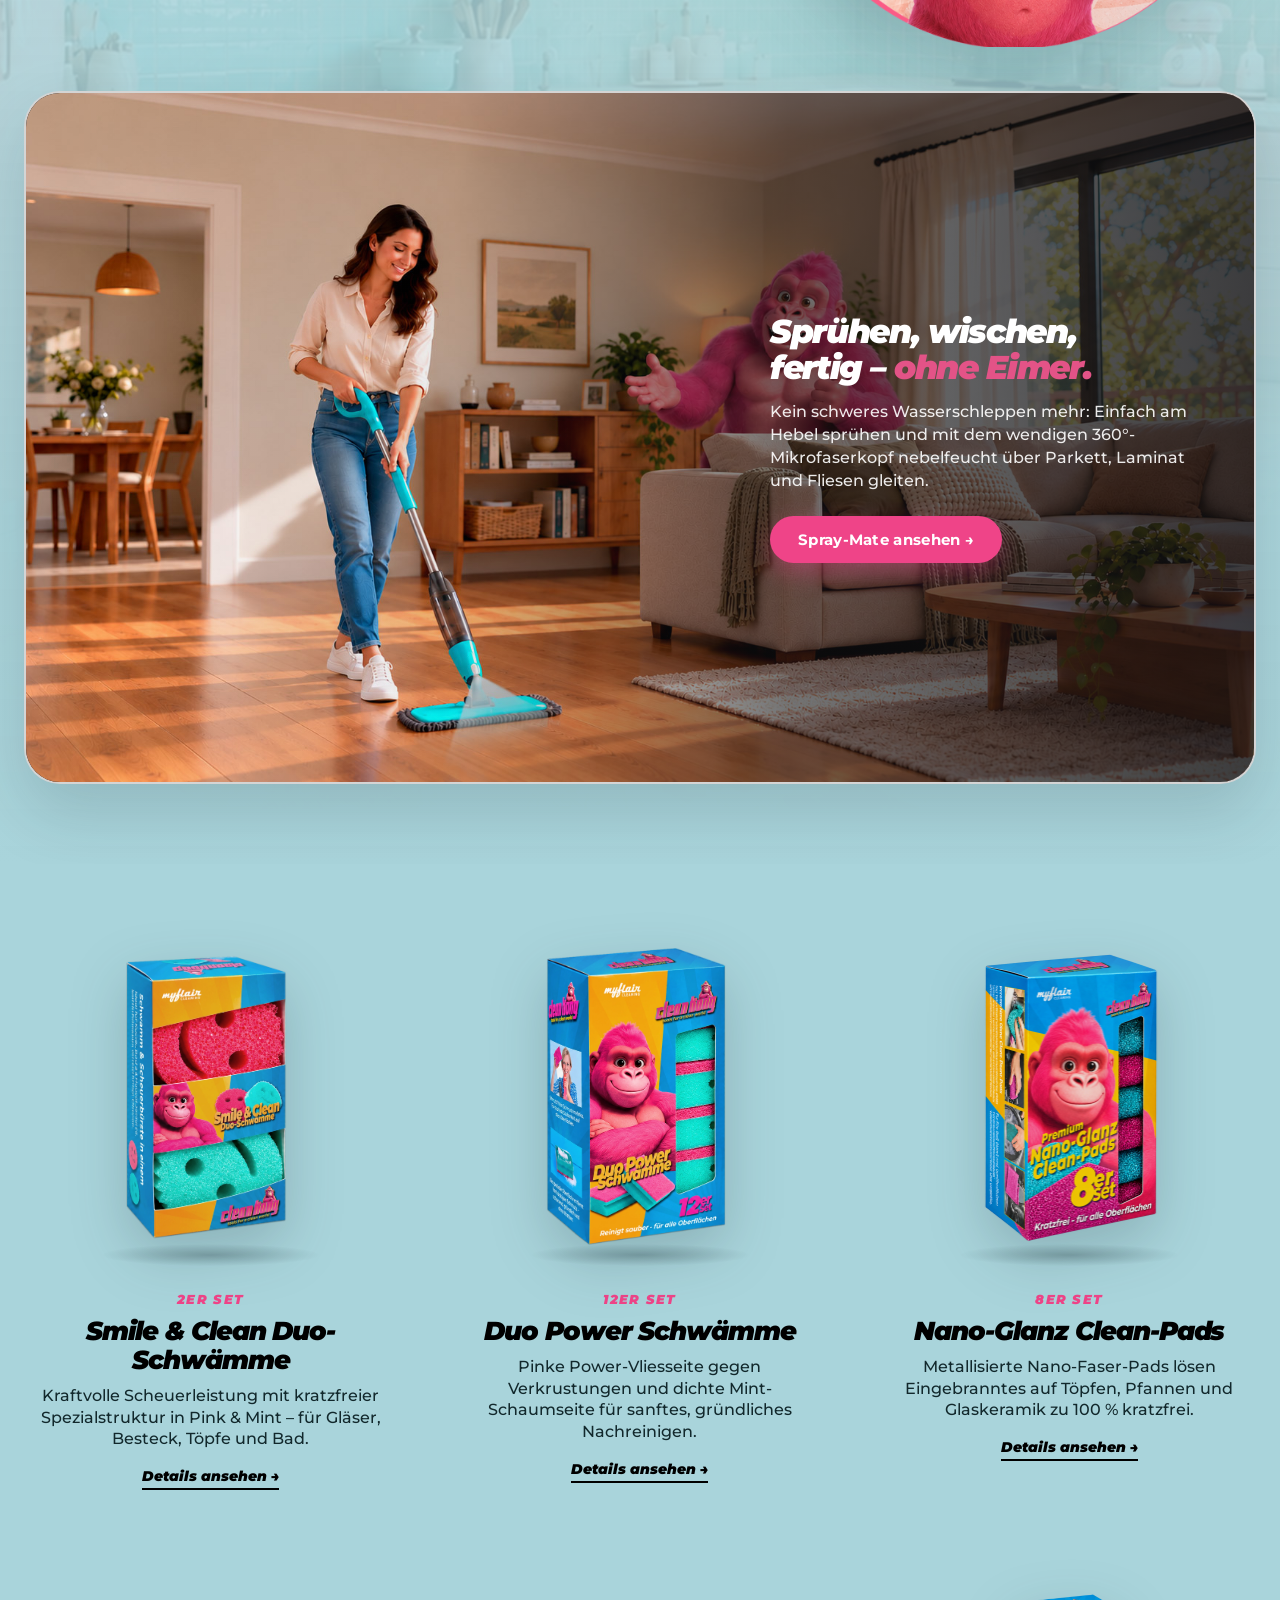
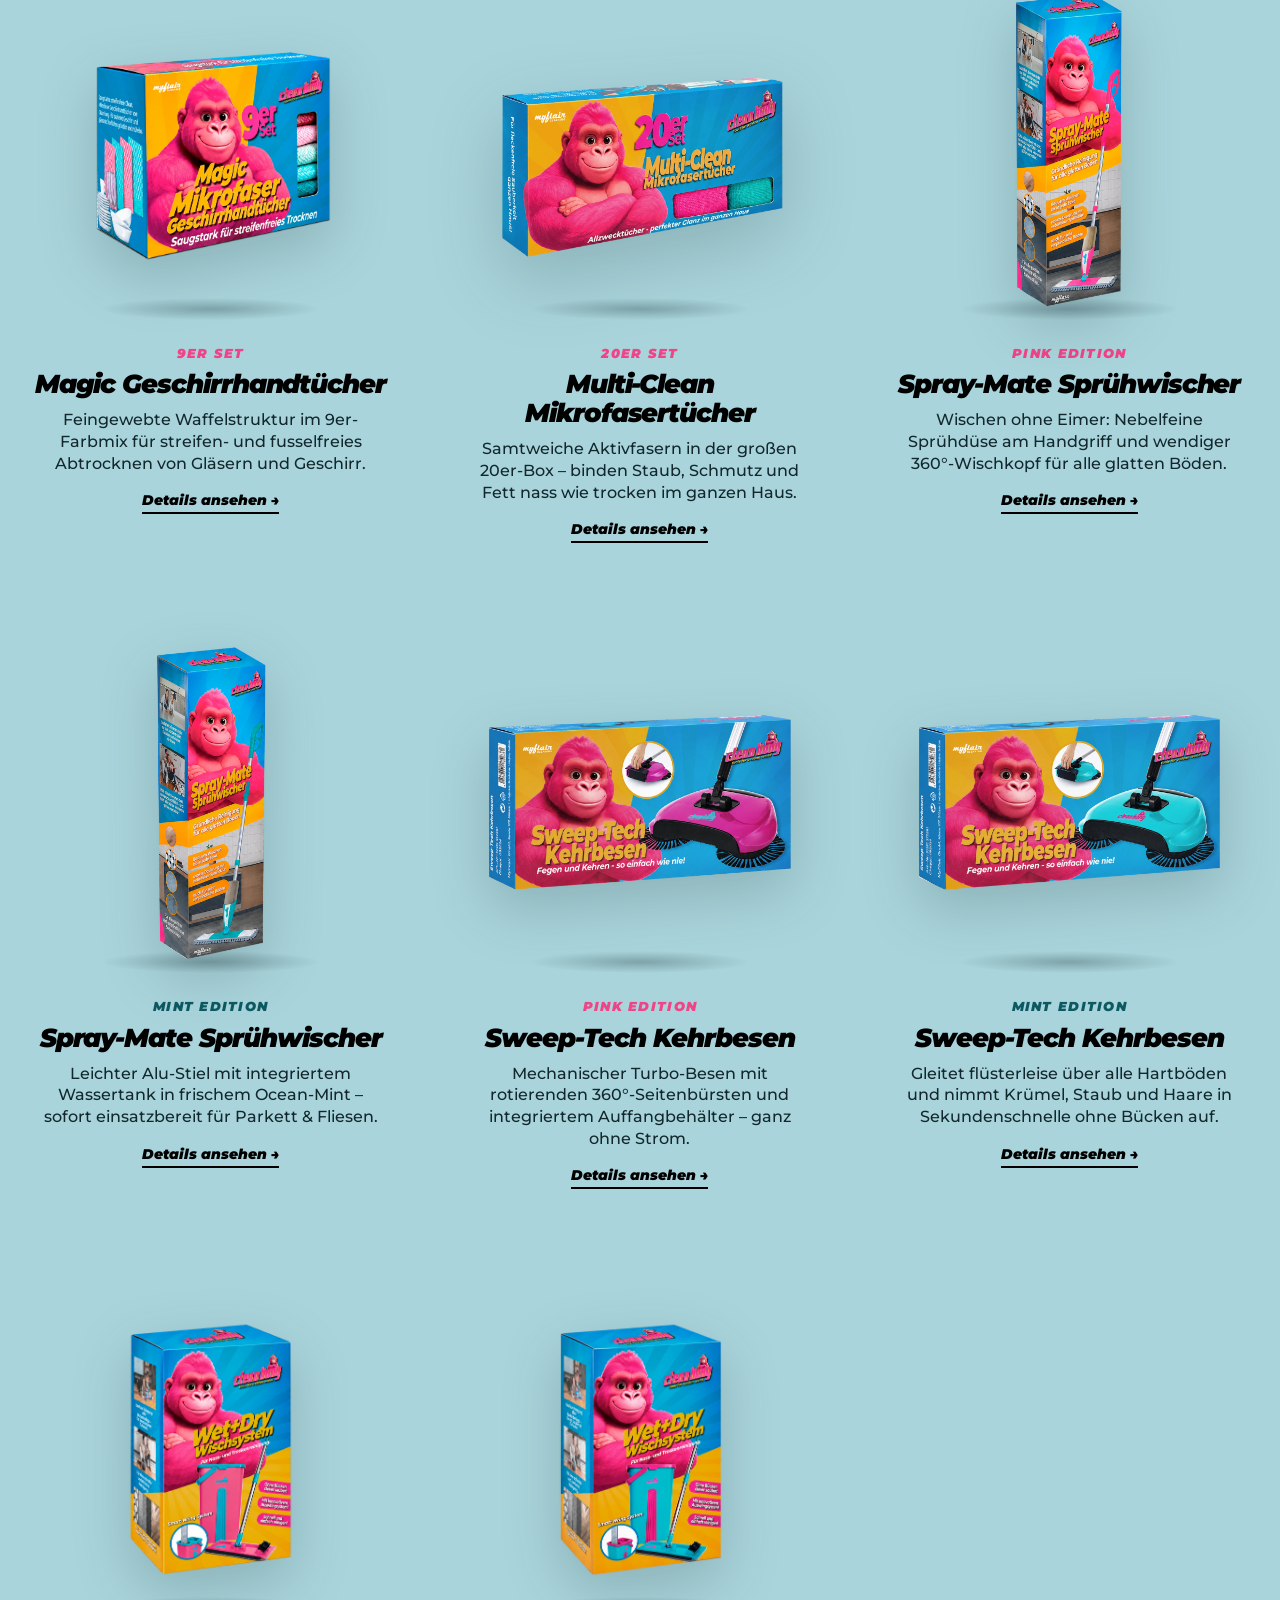
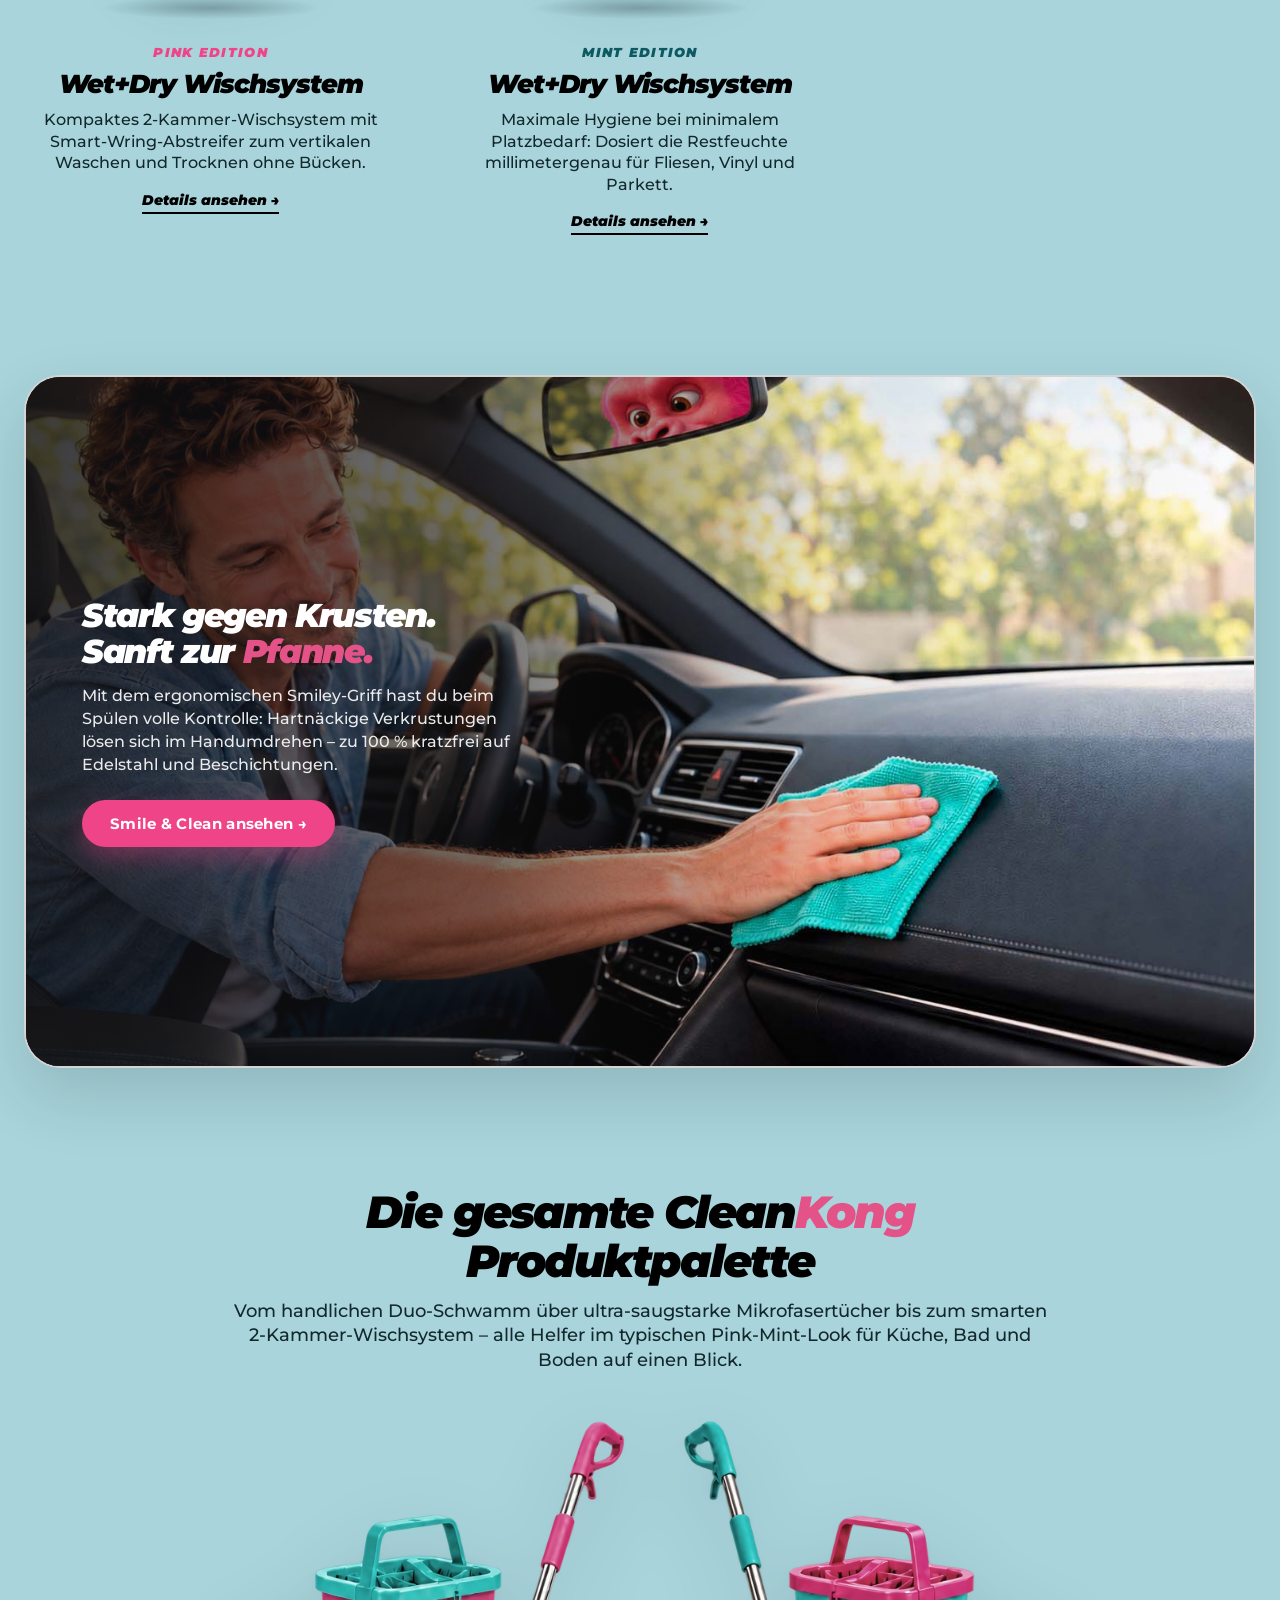
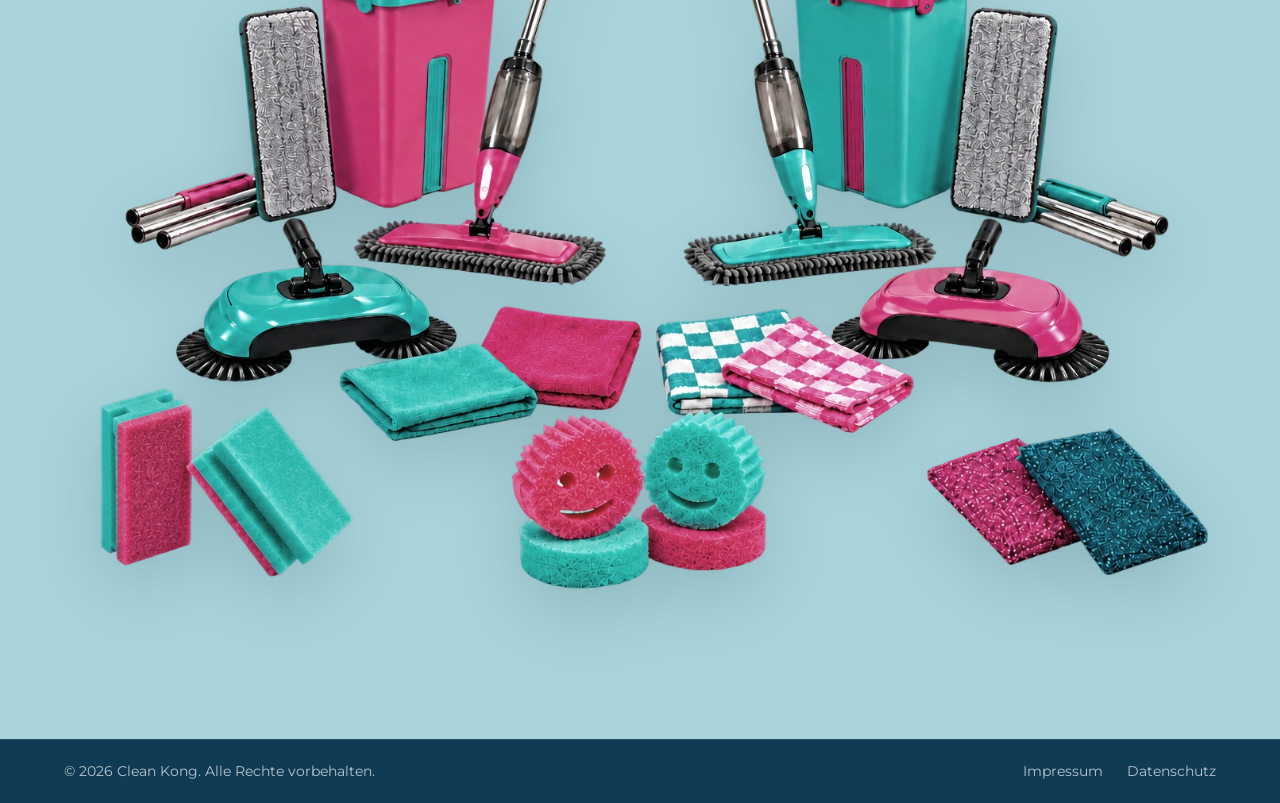
==== commit 3178a1bc: "Swap kitchen and car dashboard images between #cleankong and #alltag, remove bottom banner section" ====
--- a/entwicklung/index.html
+++ b/entwicklung/index.html
@@ -348,7 +348,7 @@
           <!-- Kitchen / Smile & Clean (Man on right -> Text on left) -->
           <article class="lifestyle-banner-card" data-mockup="../assets/Produkte_Mockups/Clean-Kong-Smile-Clean-Duo-Swaemme-1.jpg" data-cat-label="Küche &amp; Abwasch" data-pack-label="Smile &amp; Clean" data-claim="„Schwamm &amp; Scheuerbürste in einem“" data-specs="Kratzfrei auf Beschichtungen | Ergonomische Smiley-Form | Geruchsabweisend &amp; ausspülbar" data-tip="Unter warmem Wasser angenehm weich für Gläser, in kaltem Wasser extra griffig gegen Eingebranntes.">
             <div class="lifestyle-banner-media">
-              <img src="../assets/Pfannenputzen-mit-Mint-Schwamm.jpg" alt="Fröhliches Küchenteam mit Clean Kong Gorilla beim Abwasch" class="lifestyle-banner-img" loading="lazy">
+              <img src="../assets/Fahrer-putzt-Armaturenbrett-Gorilla-im-Spiegel.jpg" alt="Clean Kong Fahrer putzt Armaturenbrett mit Gorilla im Rückspiegel" class="lifestyle-banner-img" loading="lazy">
             </div>
             <div class="lifestyle-banner-content">
               <h3 class="lifestyle-banner-title">Stark gegen Krusten.<br>Sanft zur <span class="highlight-pink">Pfanne.</span></h3>
@@ -380,11 +380,6 @@
       </div>
     </section>
 
-    <!-- Bottom Banner Section -->
-    <section class="bottom-banner-section bottom-banner-section--no-overlay">
-      <img src="../assets/Fahrer-putzt-Armaturenbrett-Gorilla-im-Spiegel.jpg" alt="Clean Kong Fahrer putzt Armaturenbrett mit Gorilla im Rückspiegel" class="banner-img">
-    </section>
-
   </main>
 
   <!-- Quick-View Product Modal -->
--- a/style.css
+++ b/style.css
@@ -625,7 +625,7 @@
       rgba(17, 17, 19, 0.24) 75%,
       rgba(17, 17, 19, 0.08) 100%
     ),
-    url('assets/Fahrer-putzt-Armaturenbrett-Gorilla-im-Spiegel.jpg');
+    url('assets/Pfannenputzen-mit-Mint-Schwamm.jpg');
   background-repeat: no-repeat;
   background-position: center center, right center;
   background-size: cover, cover;
@@ -1054,7 +1054,7 @@
         rgba(17, 17, 19, 0.82) 0%,
         rgba(17, 17, 19, 0.78) 100%
       ),
-      url('assets/Fahrer-putzt-Armaturenbrett-Gorilla-im-Spiegel.jpg');
+      url('assets/Pfannenputzen-mit-Mint-Schwamm.jpg');
     background-position: center center, center center;
   }
 
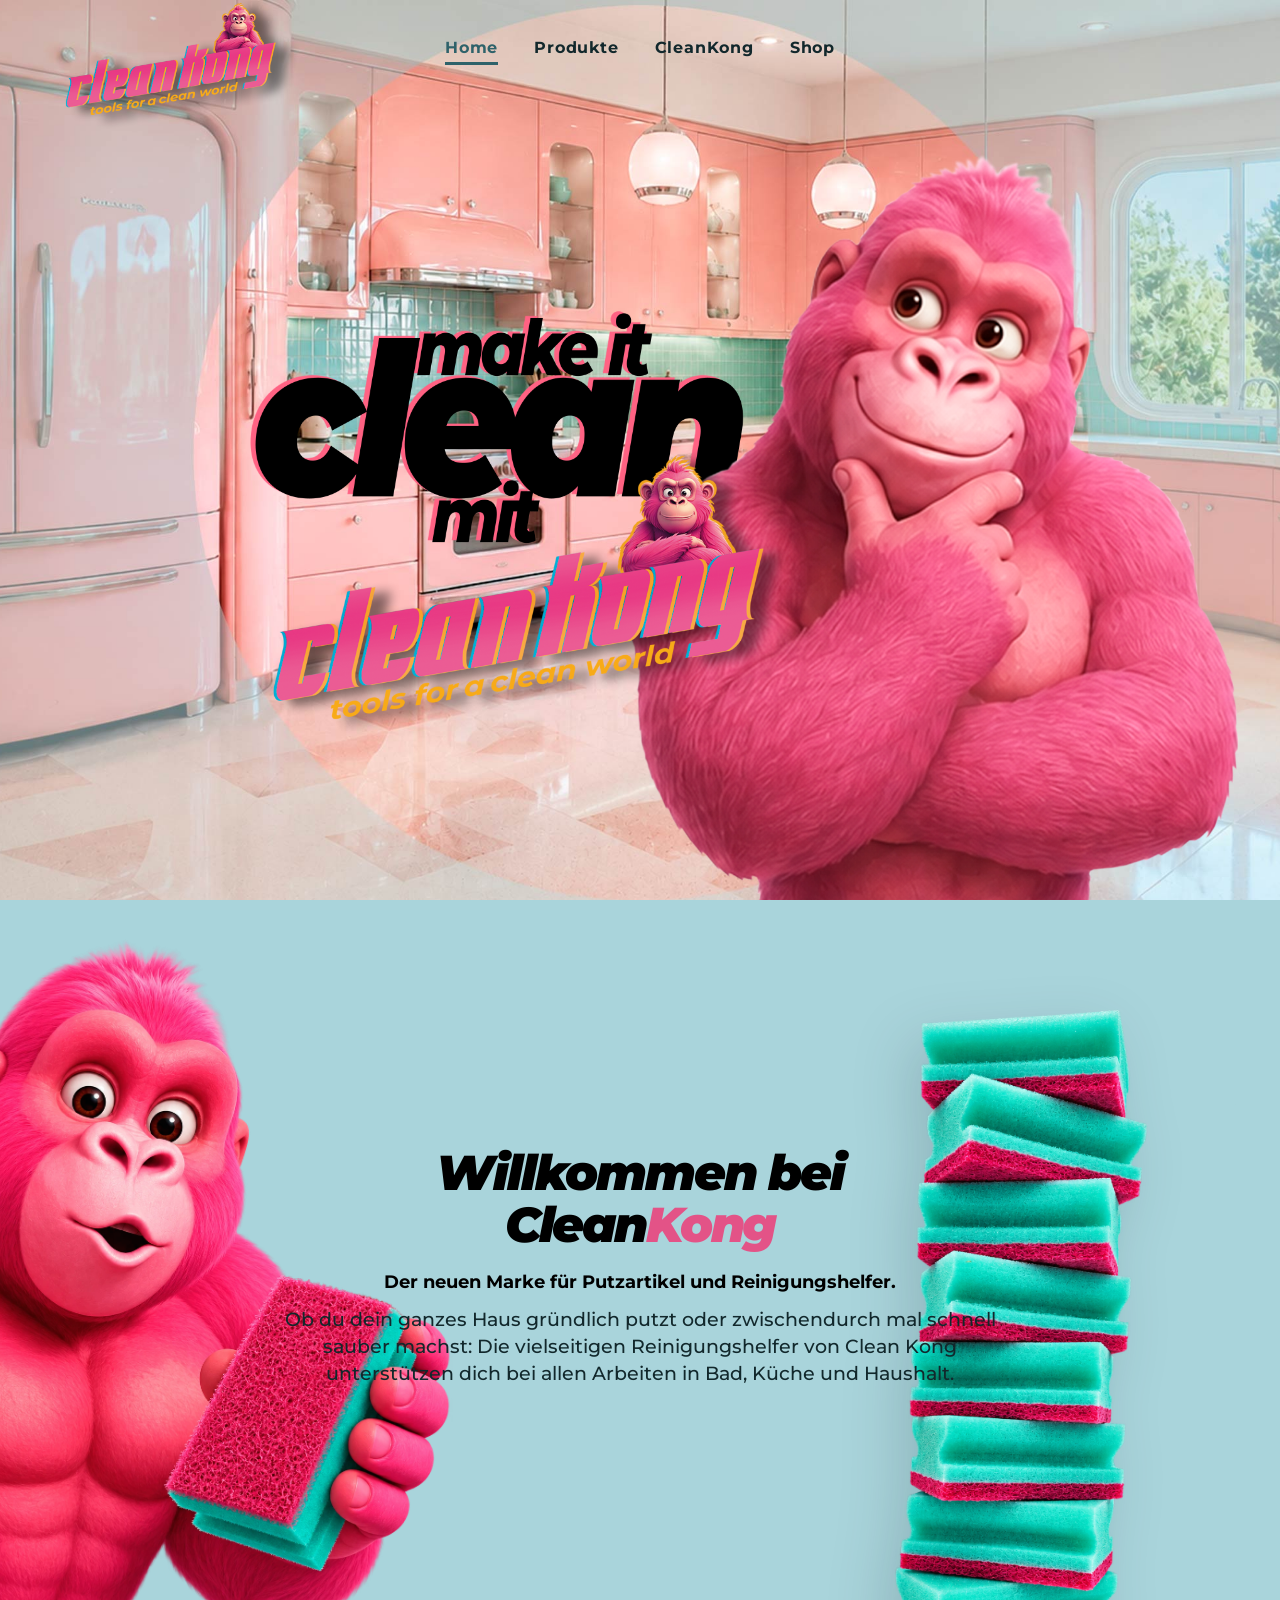
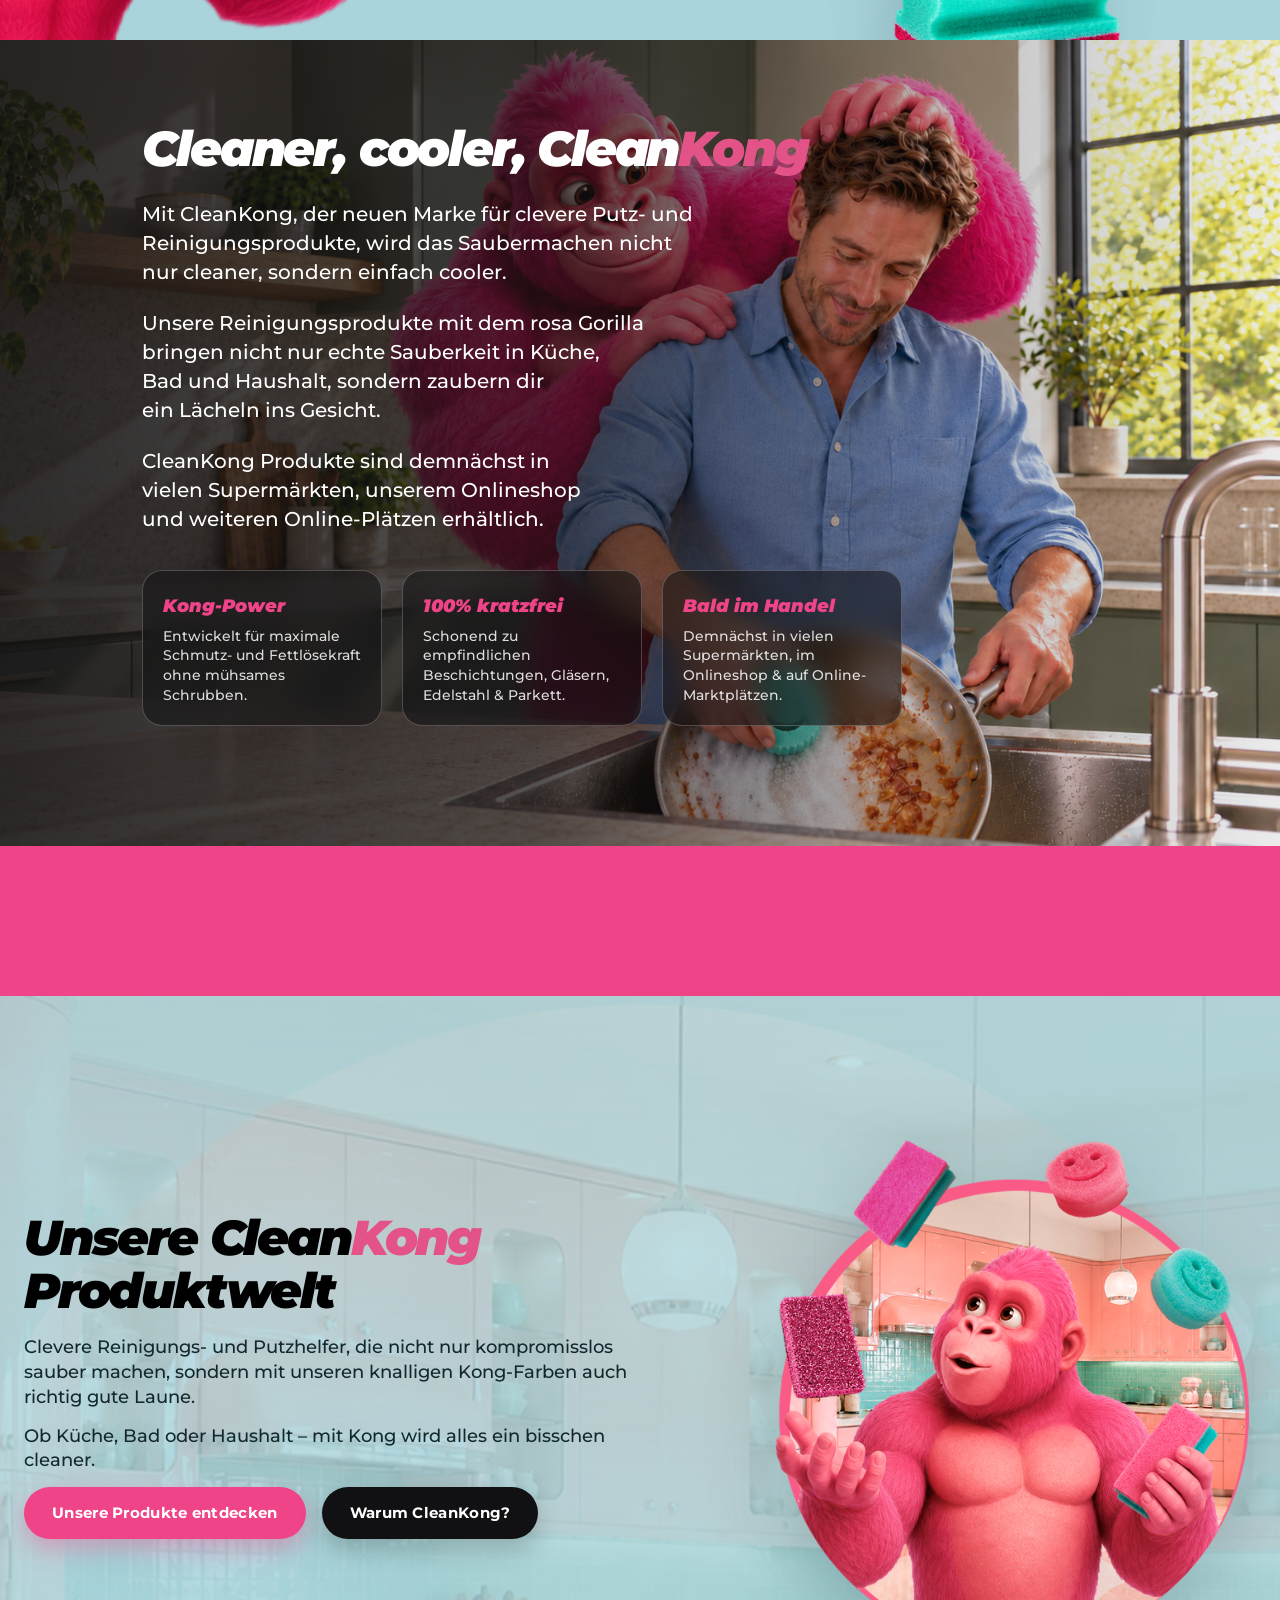
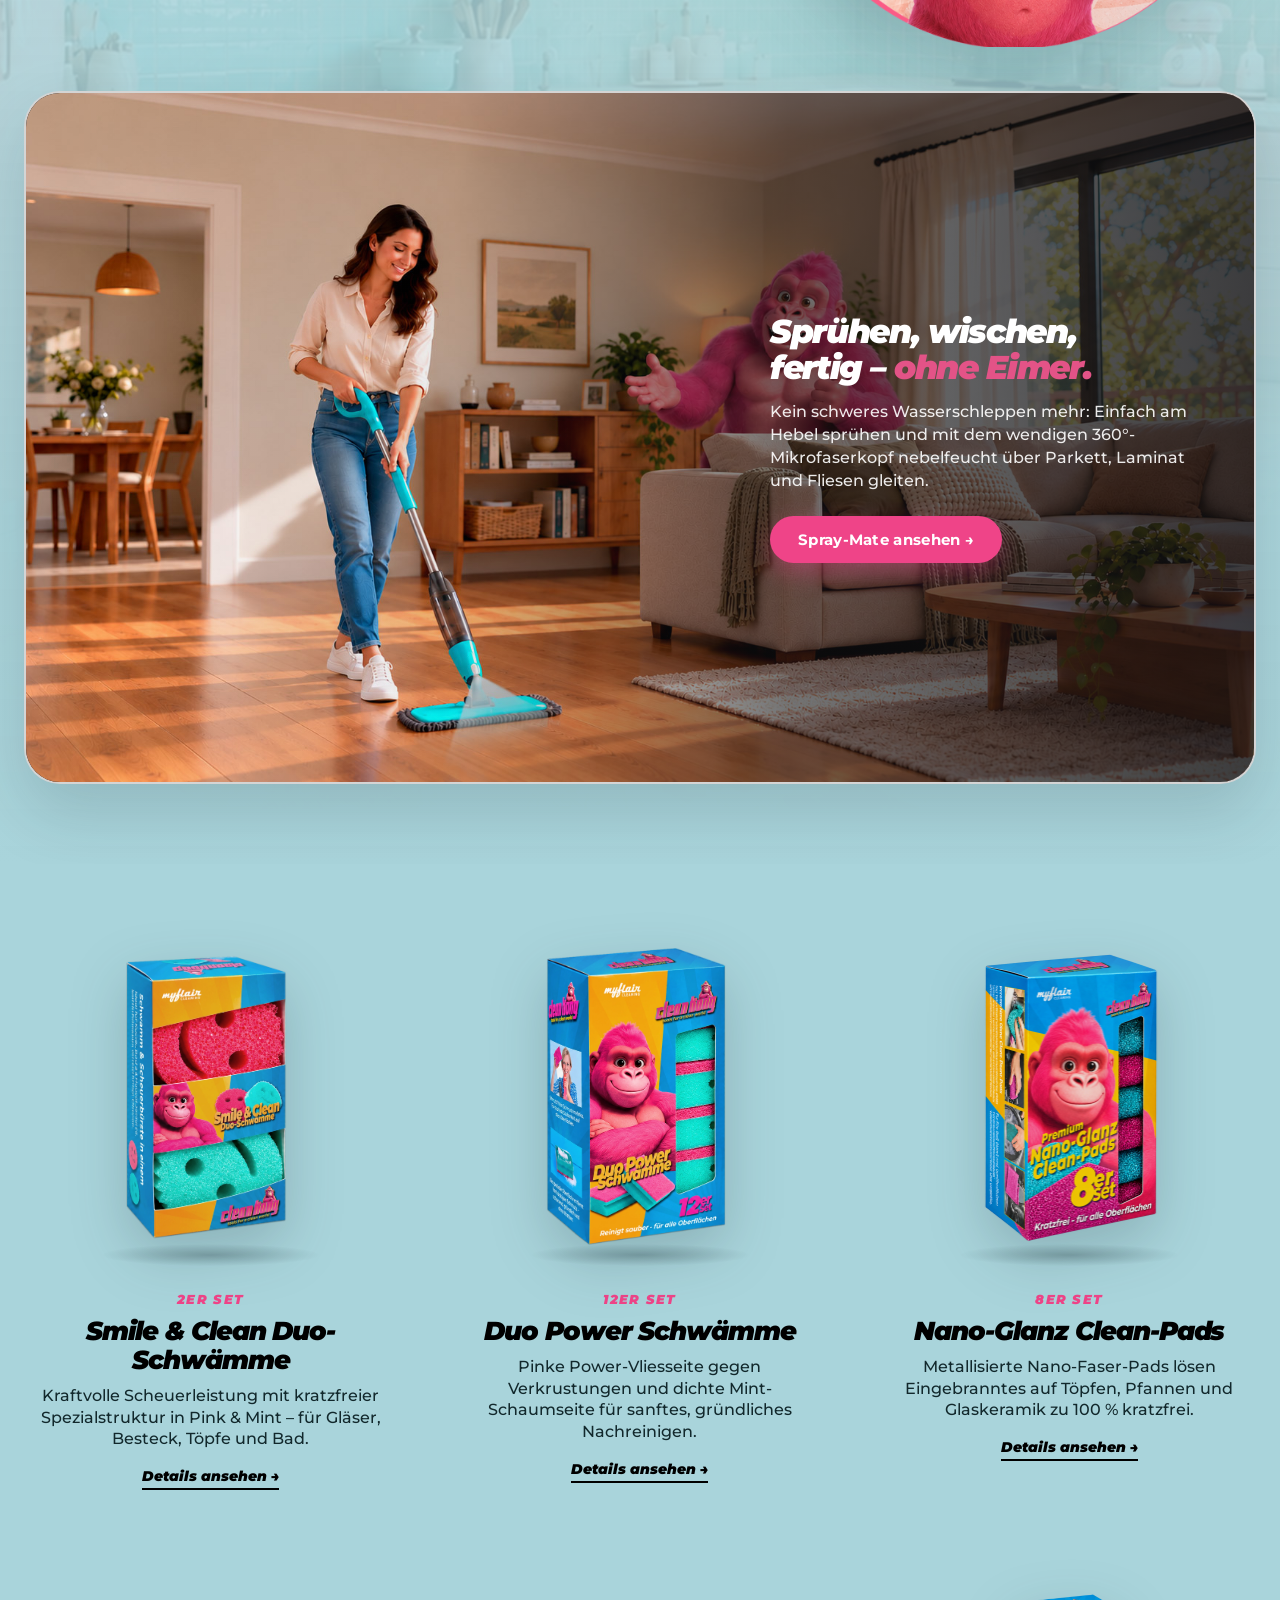
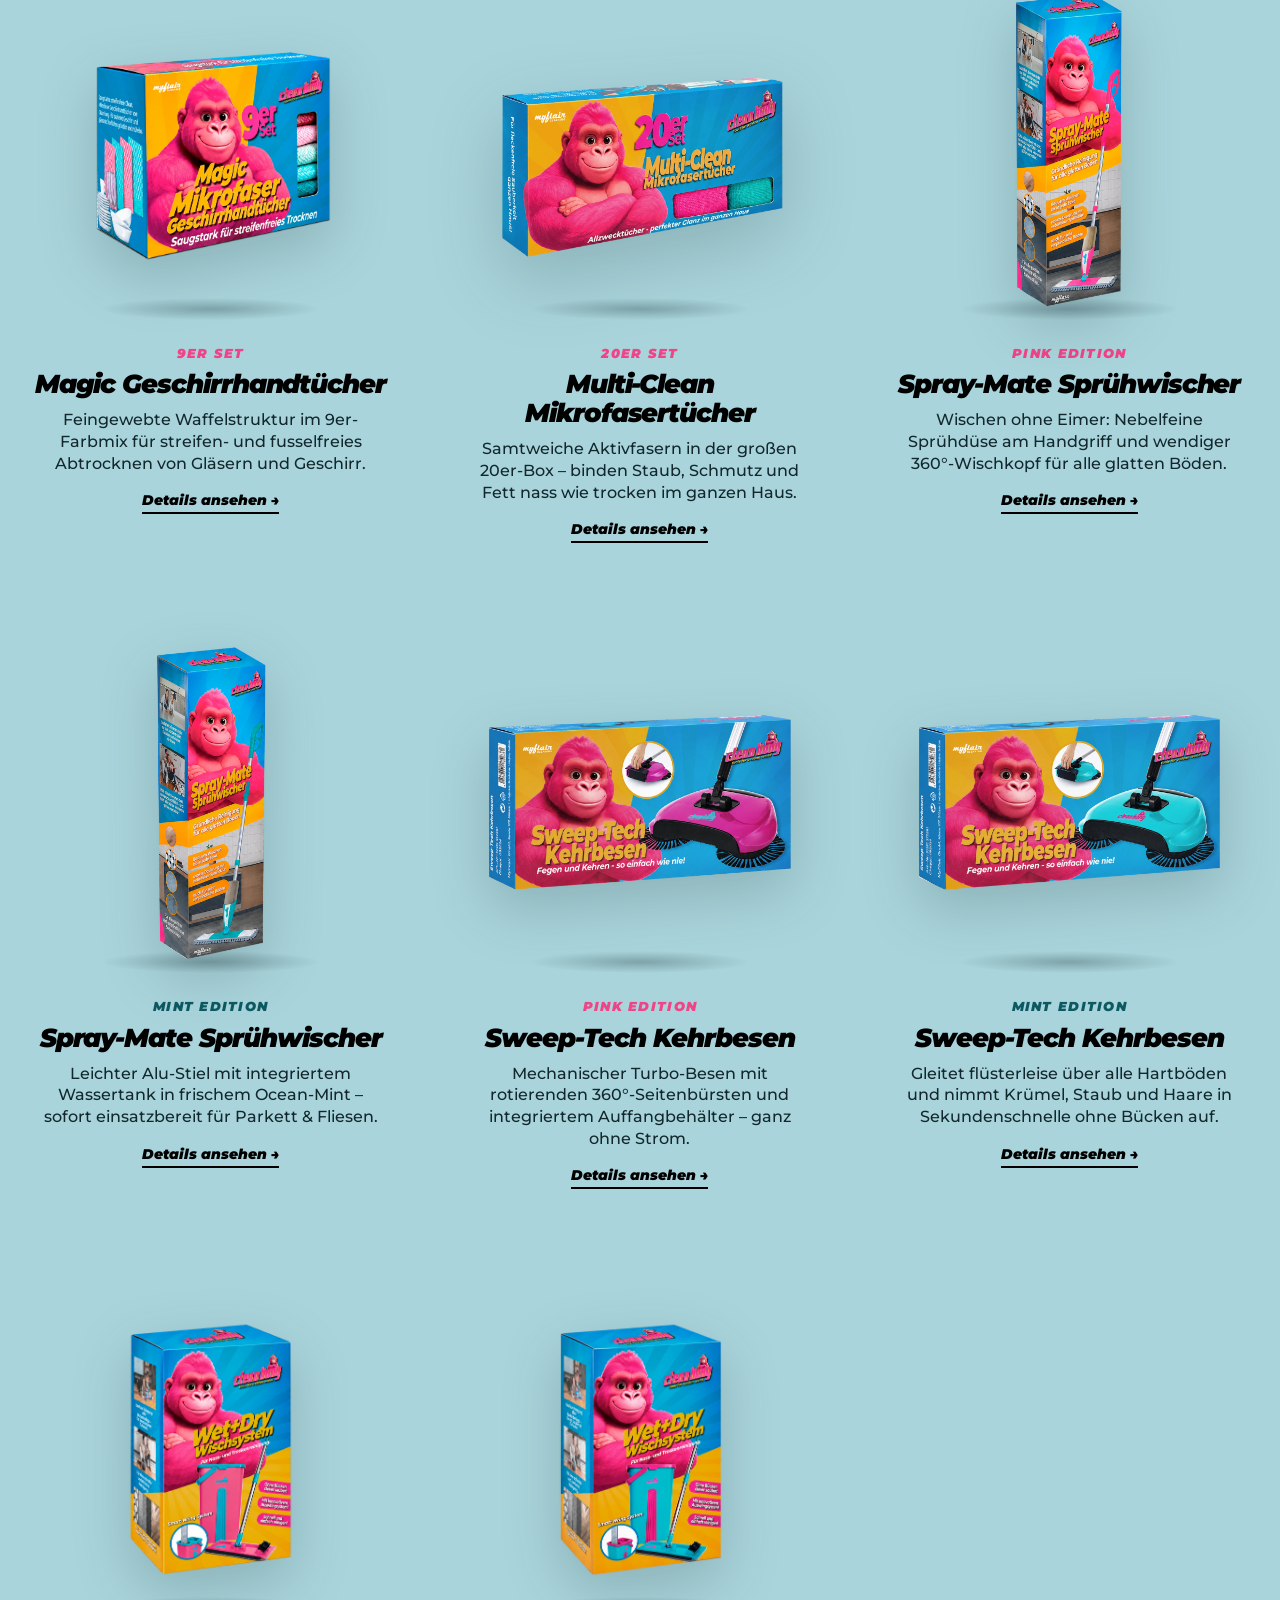
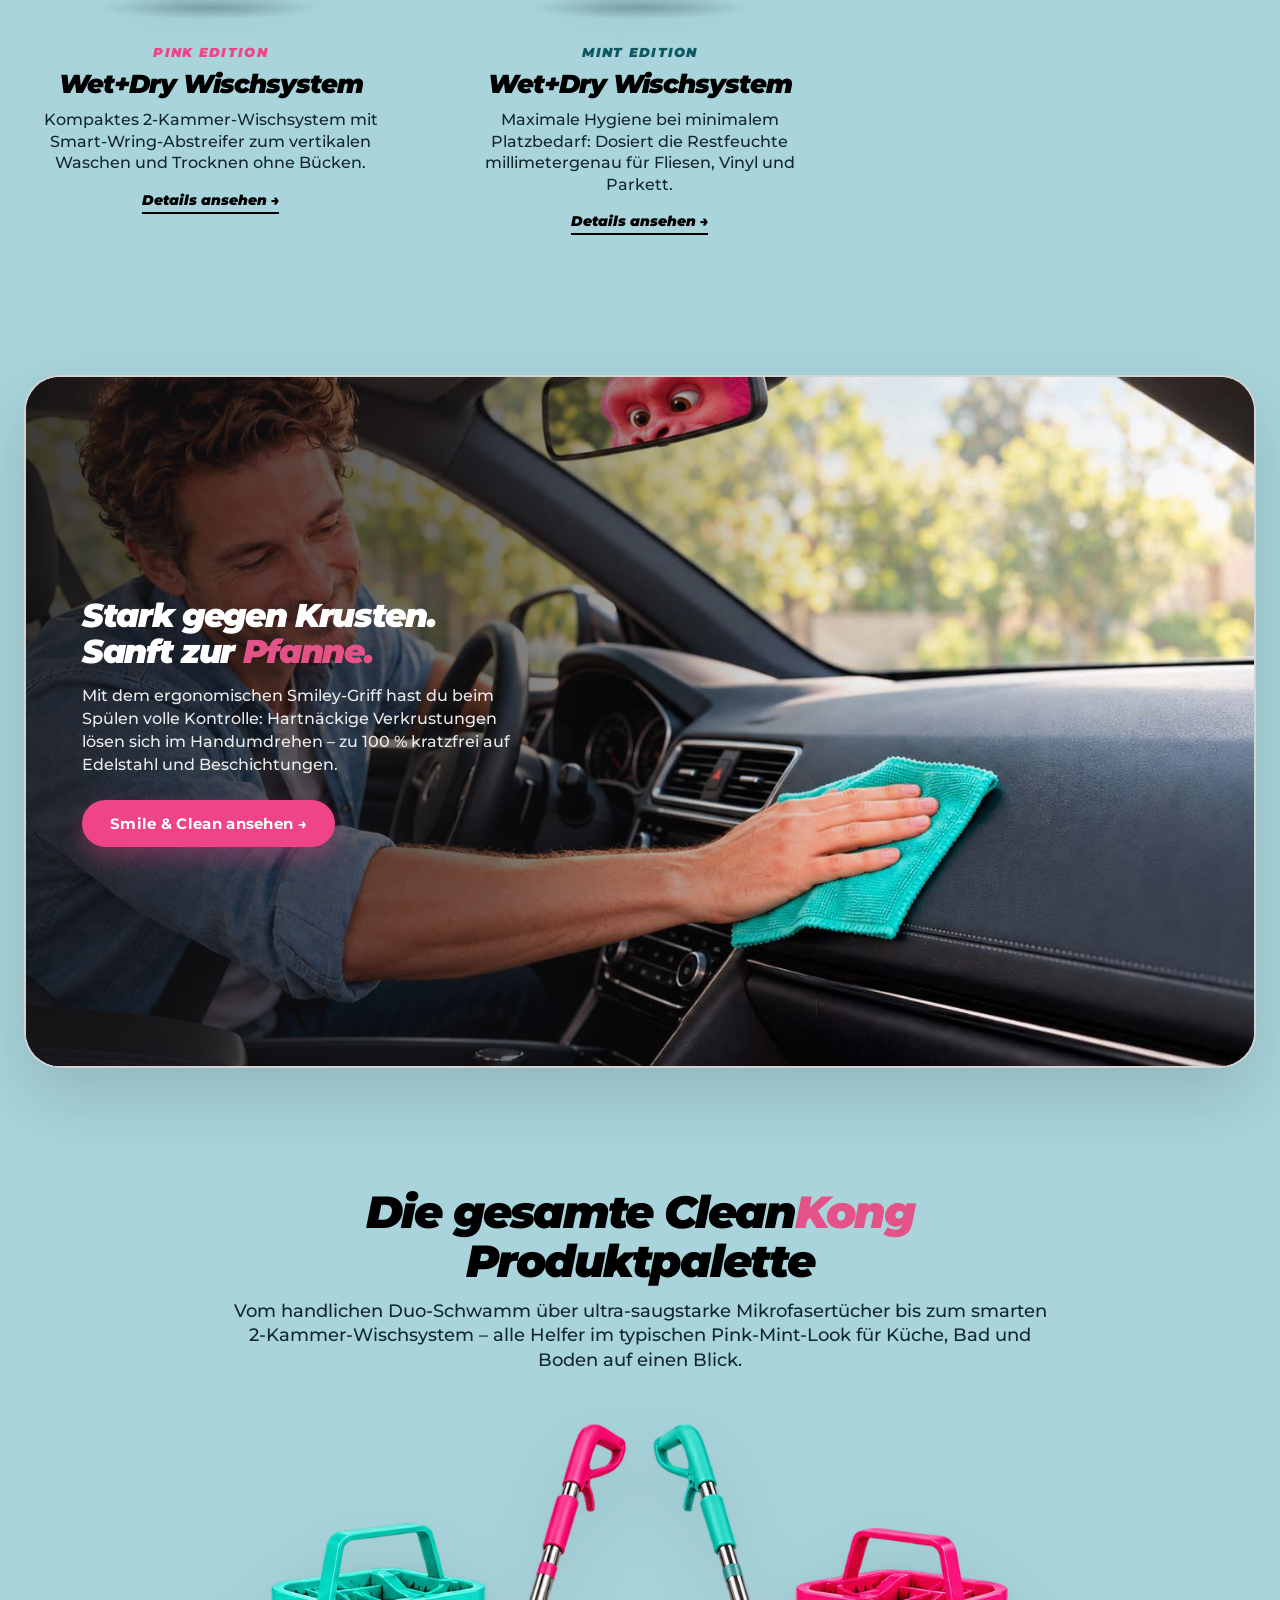
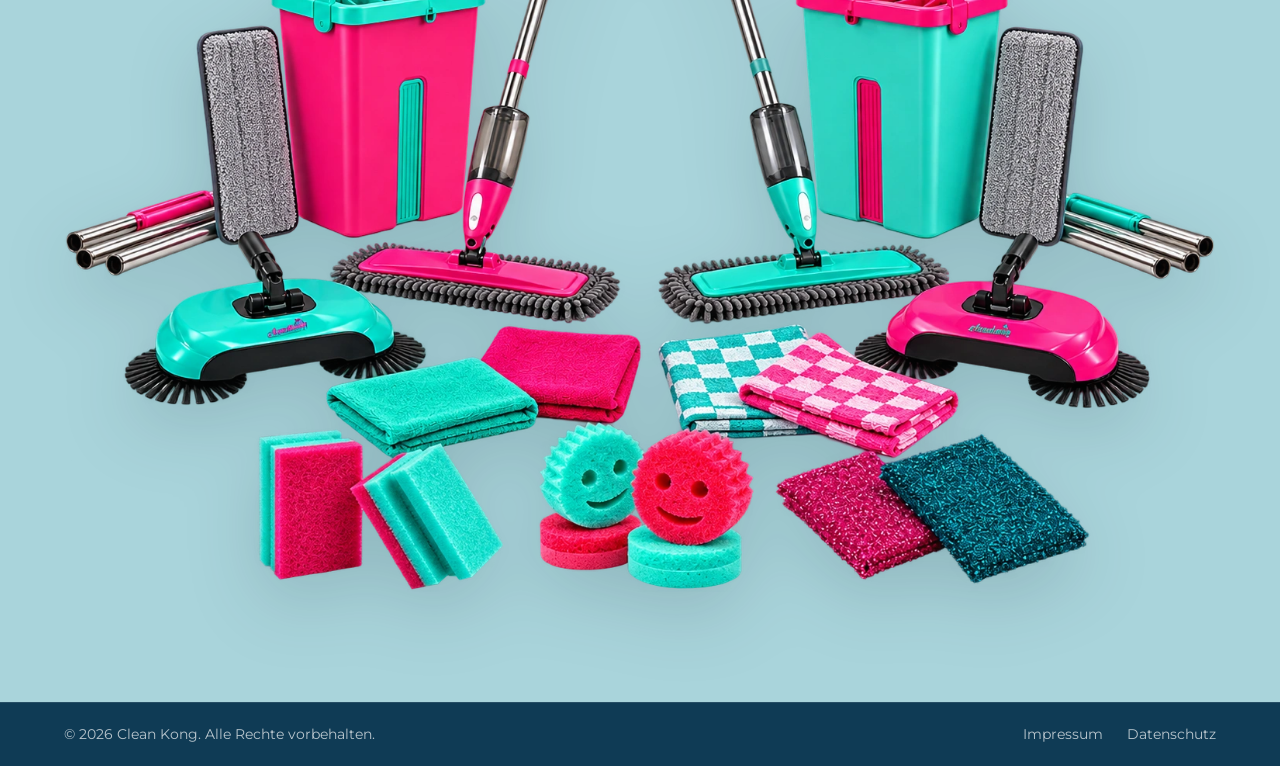
==== commit 123bbdf8: "Update full product lineup cutout image in #produktpalette" ====
--- a/entwicklung/index.html
+++ b/entwicklung/index.html
@@ -375,7 +375,7 @@
         </div>
 
         <div class="lineup-stage-card">
-          <img src="../assets/Clean-Kong-Produktpalette-freigestellt.webp" alt="Die gesamte Clean Kong Produktpalette im Überblick" class="lineup-stage-img" loading="lazy">
+          <img src="../assets/Premium-ReinigungssetinRosaundMint-ezgif.com-png-to-webp-converter.webp" alt="Die gesamte Clean Kong Produktpalette im Überblick" class="lineup-stage-img" loading="lazy">
         </div>
       </div>
     </section>
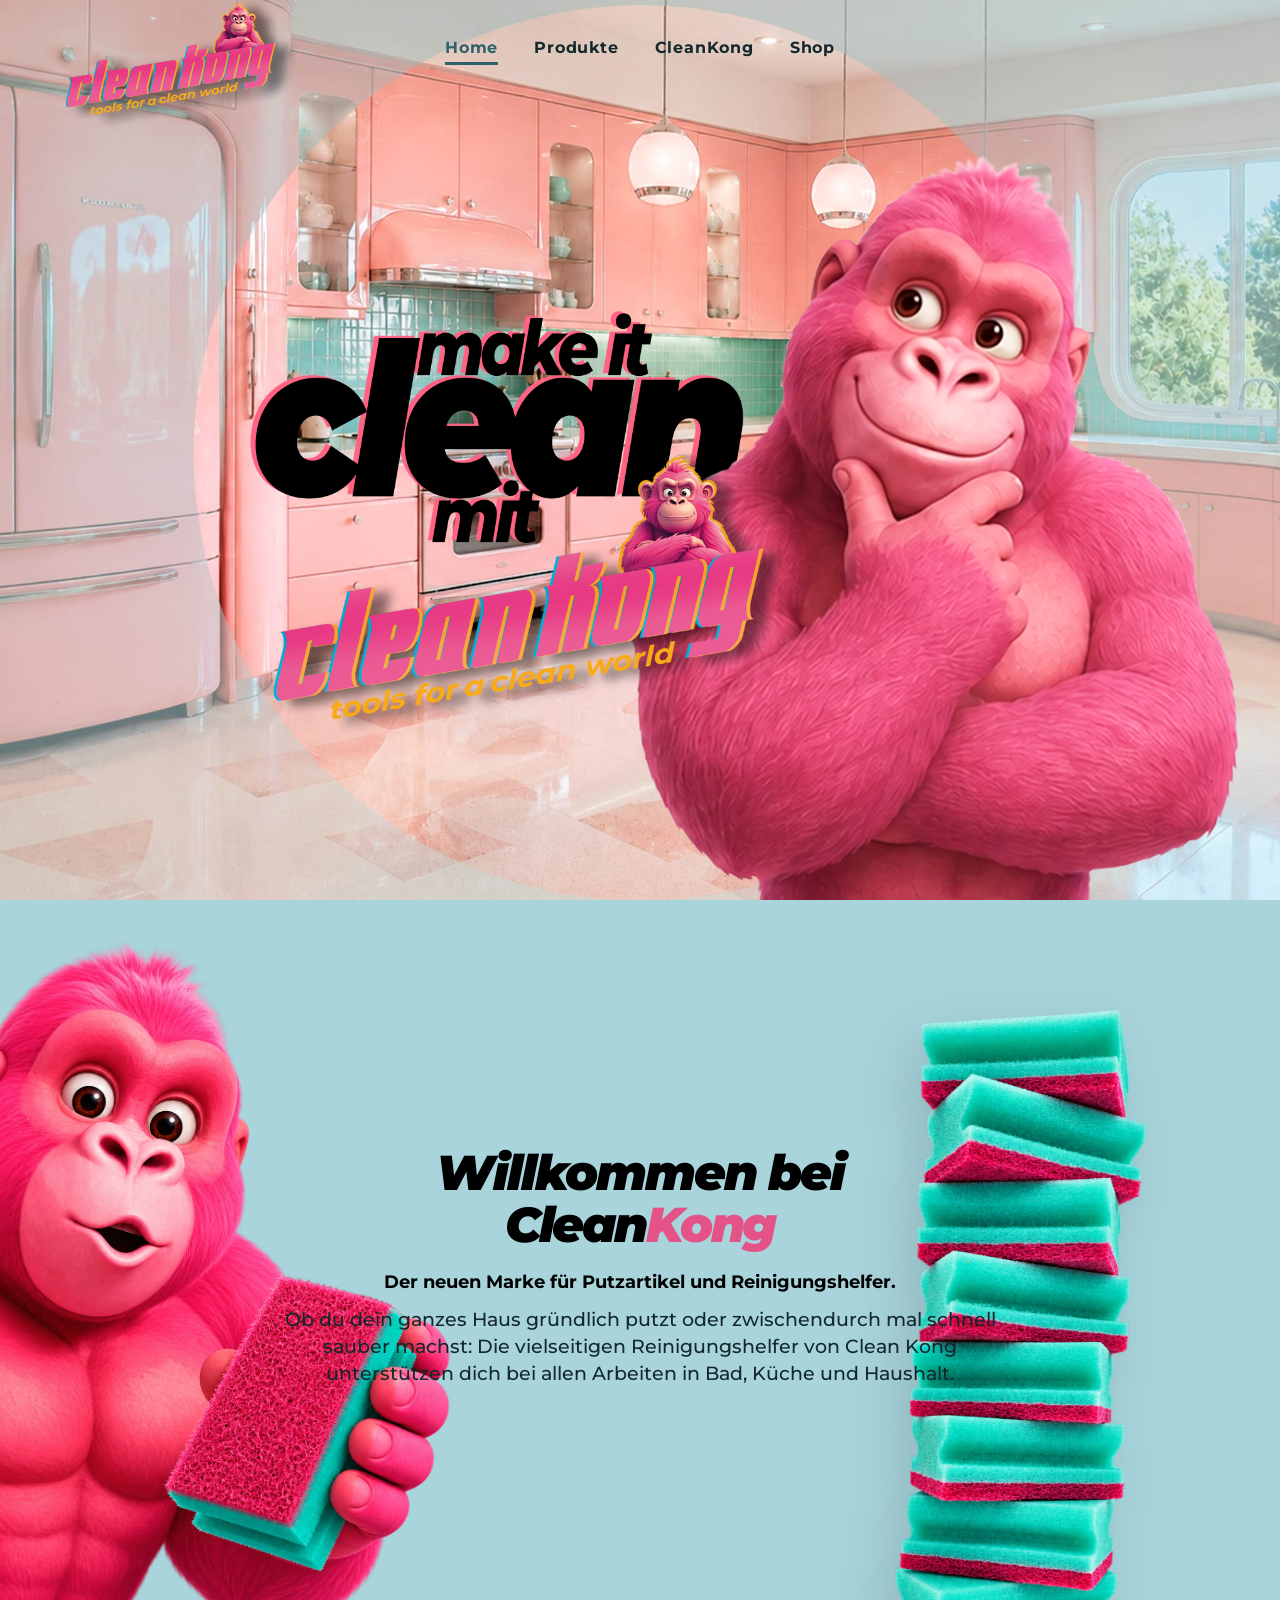
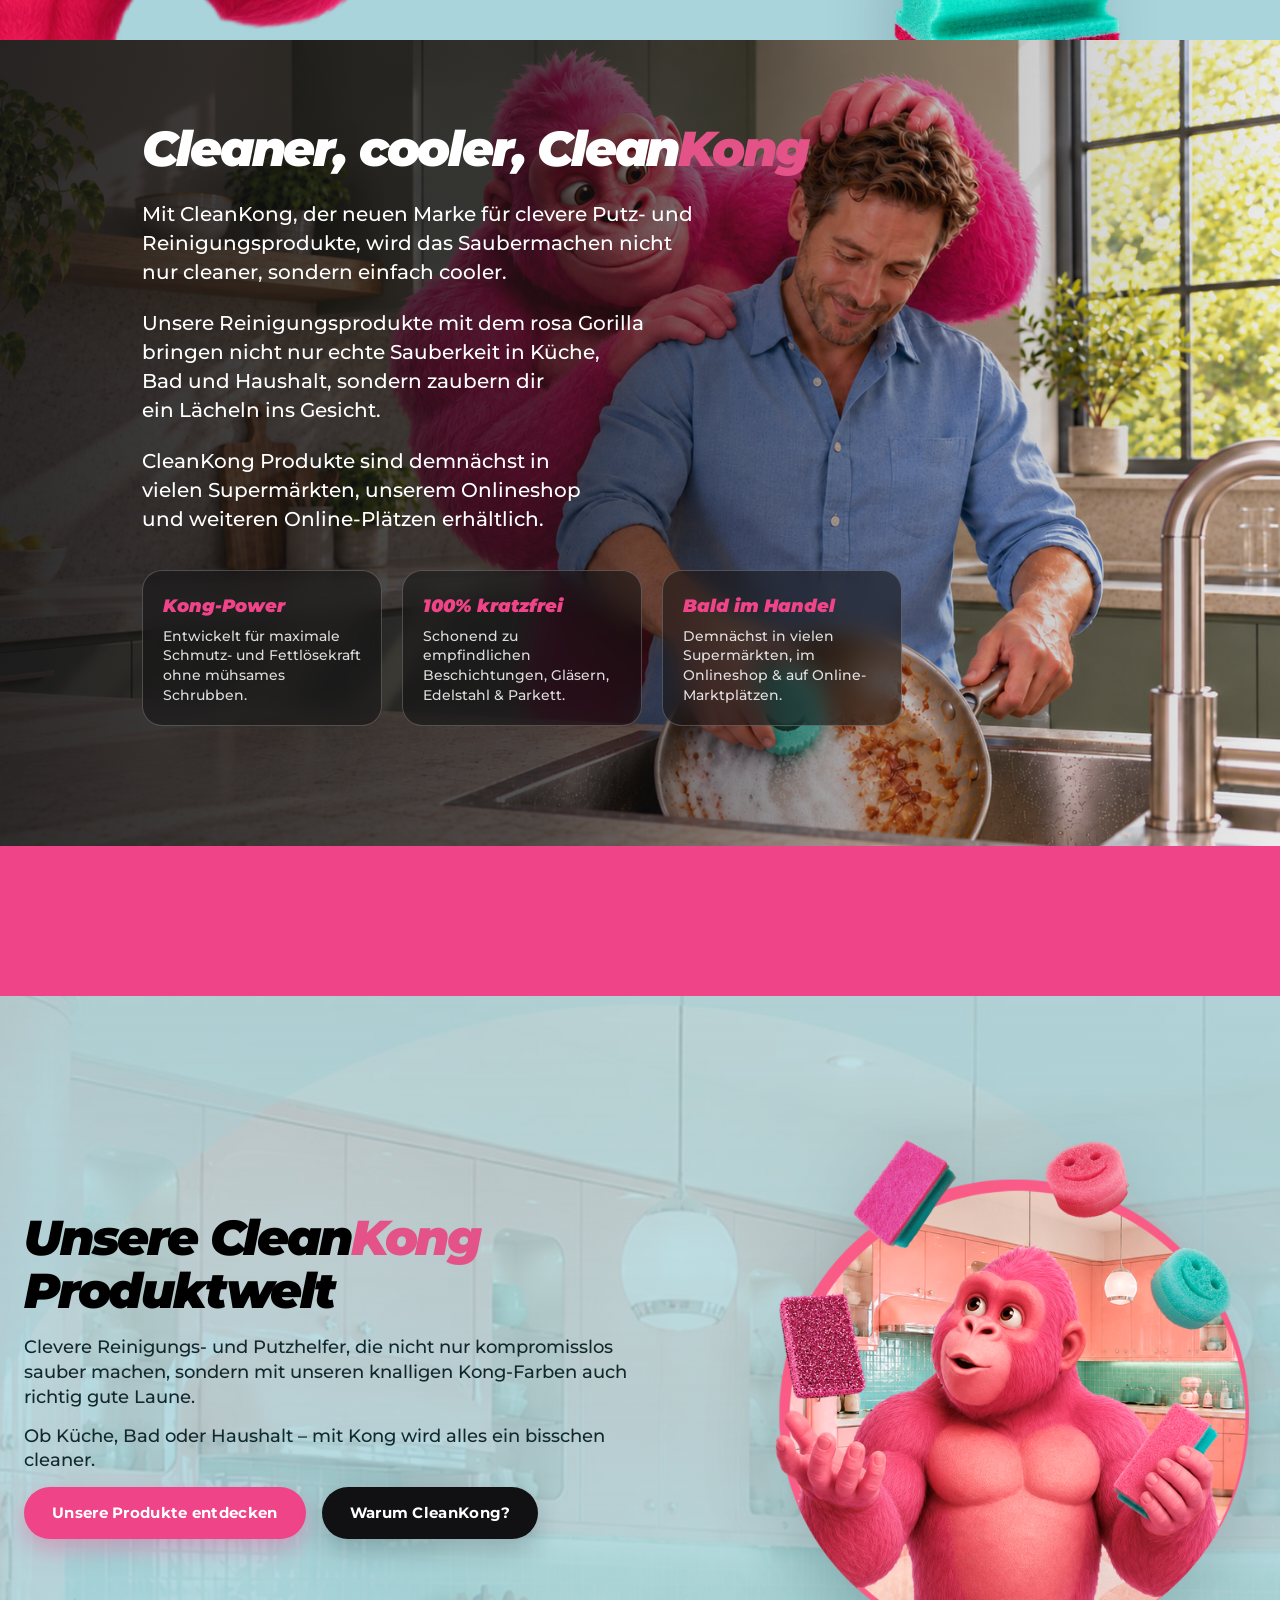
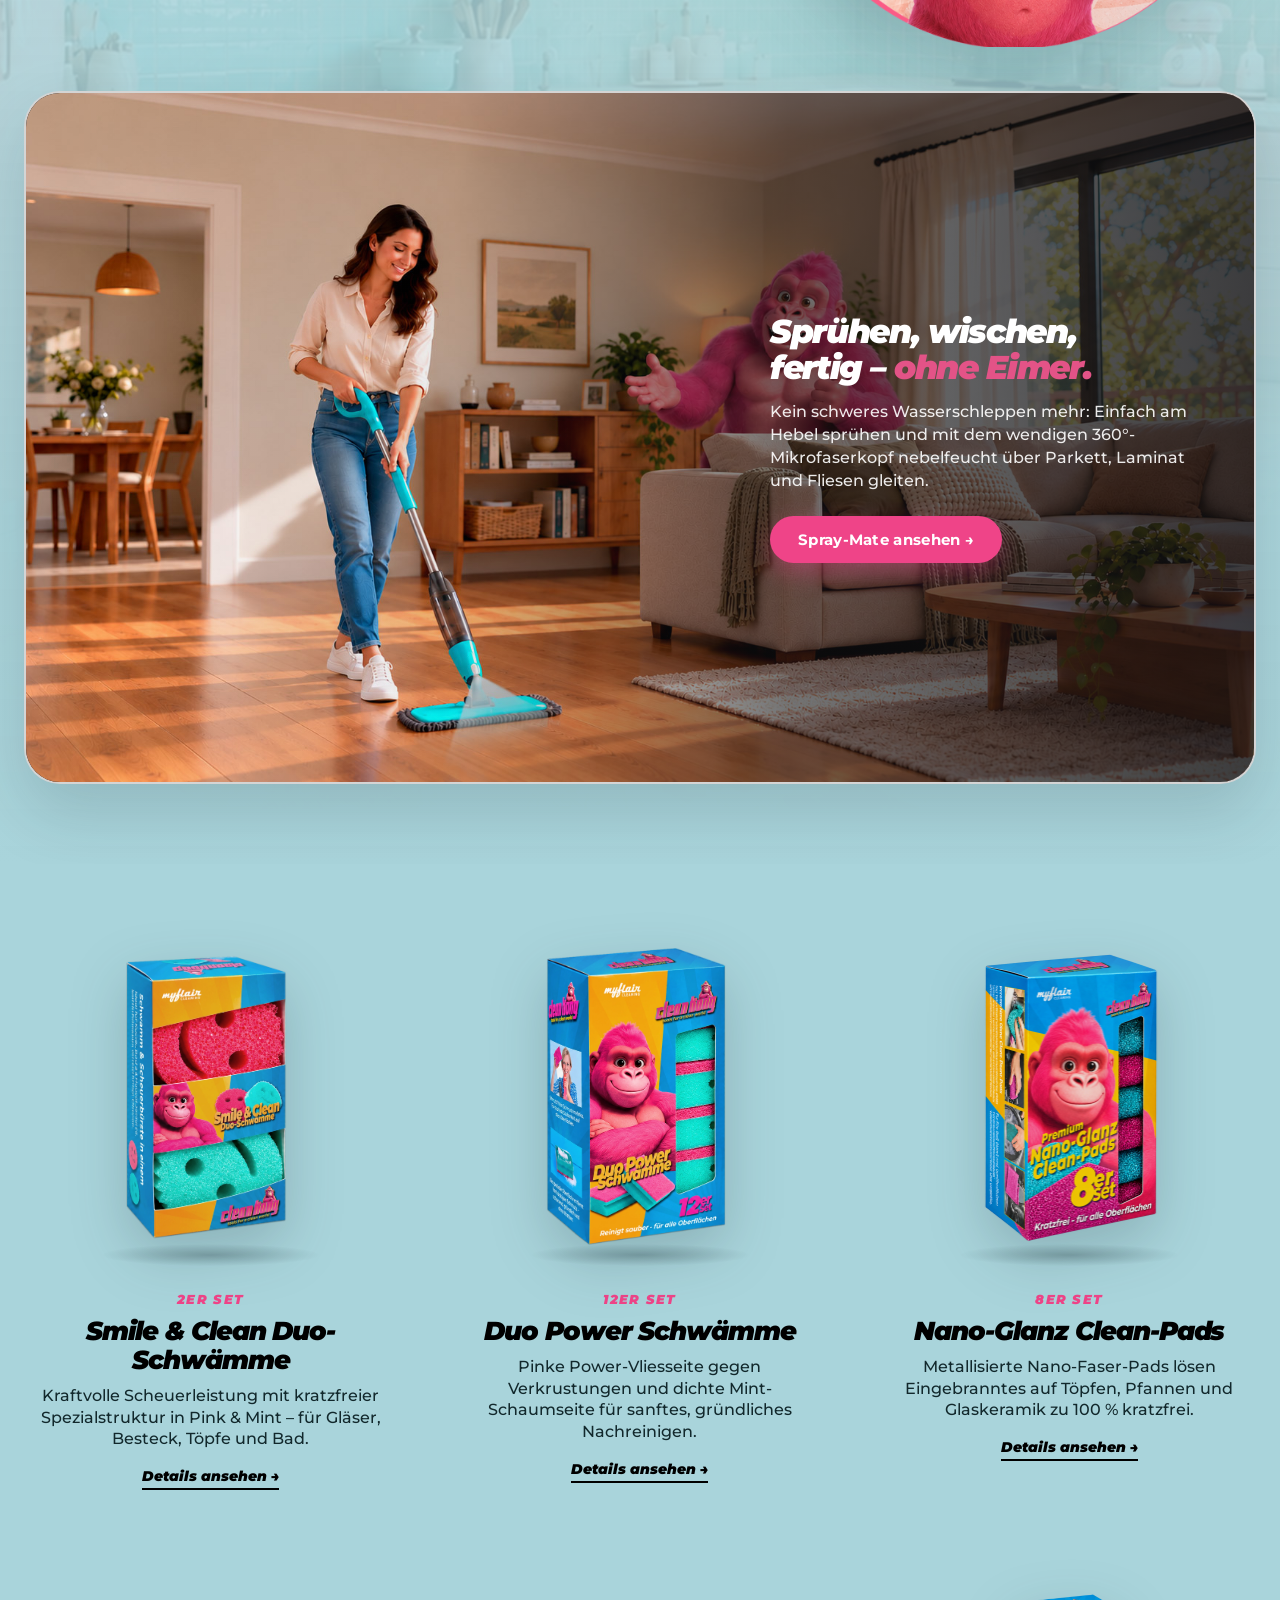
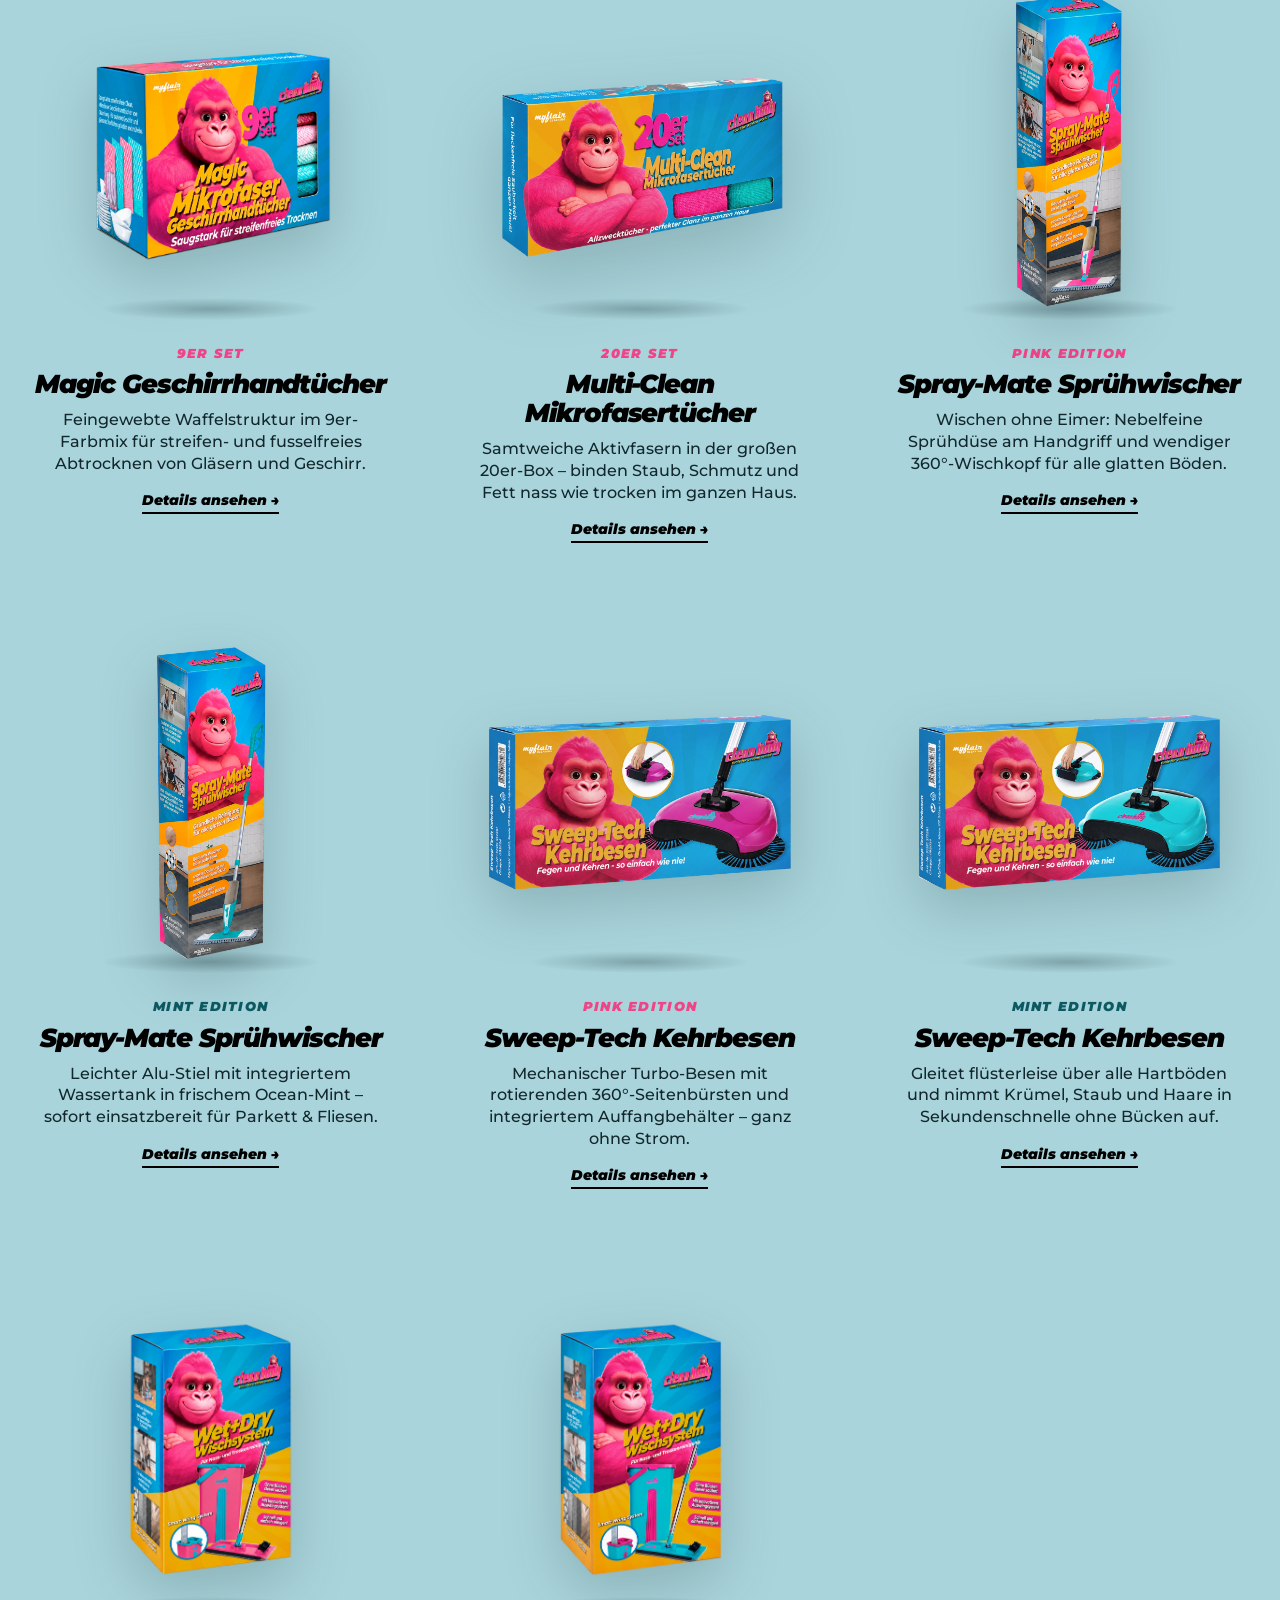
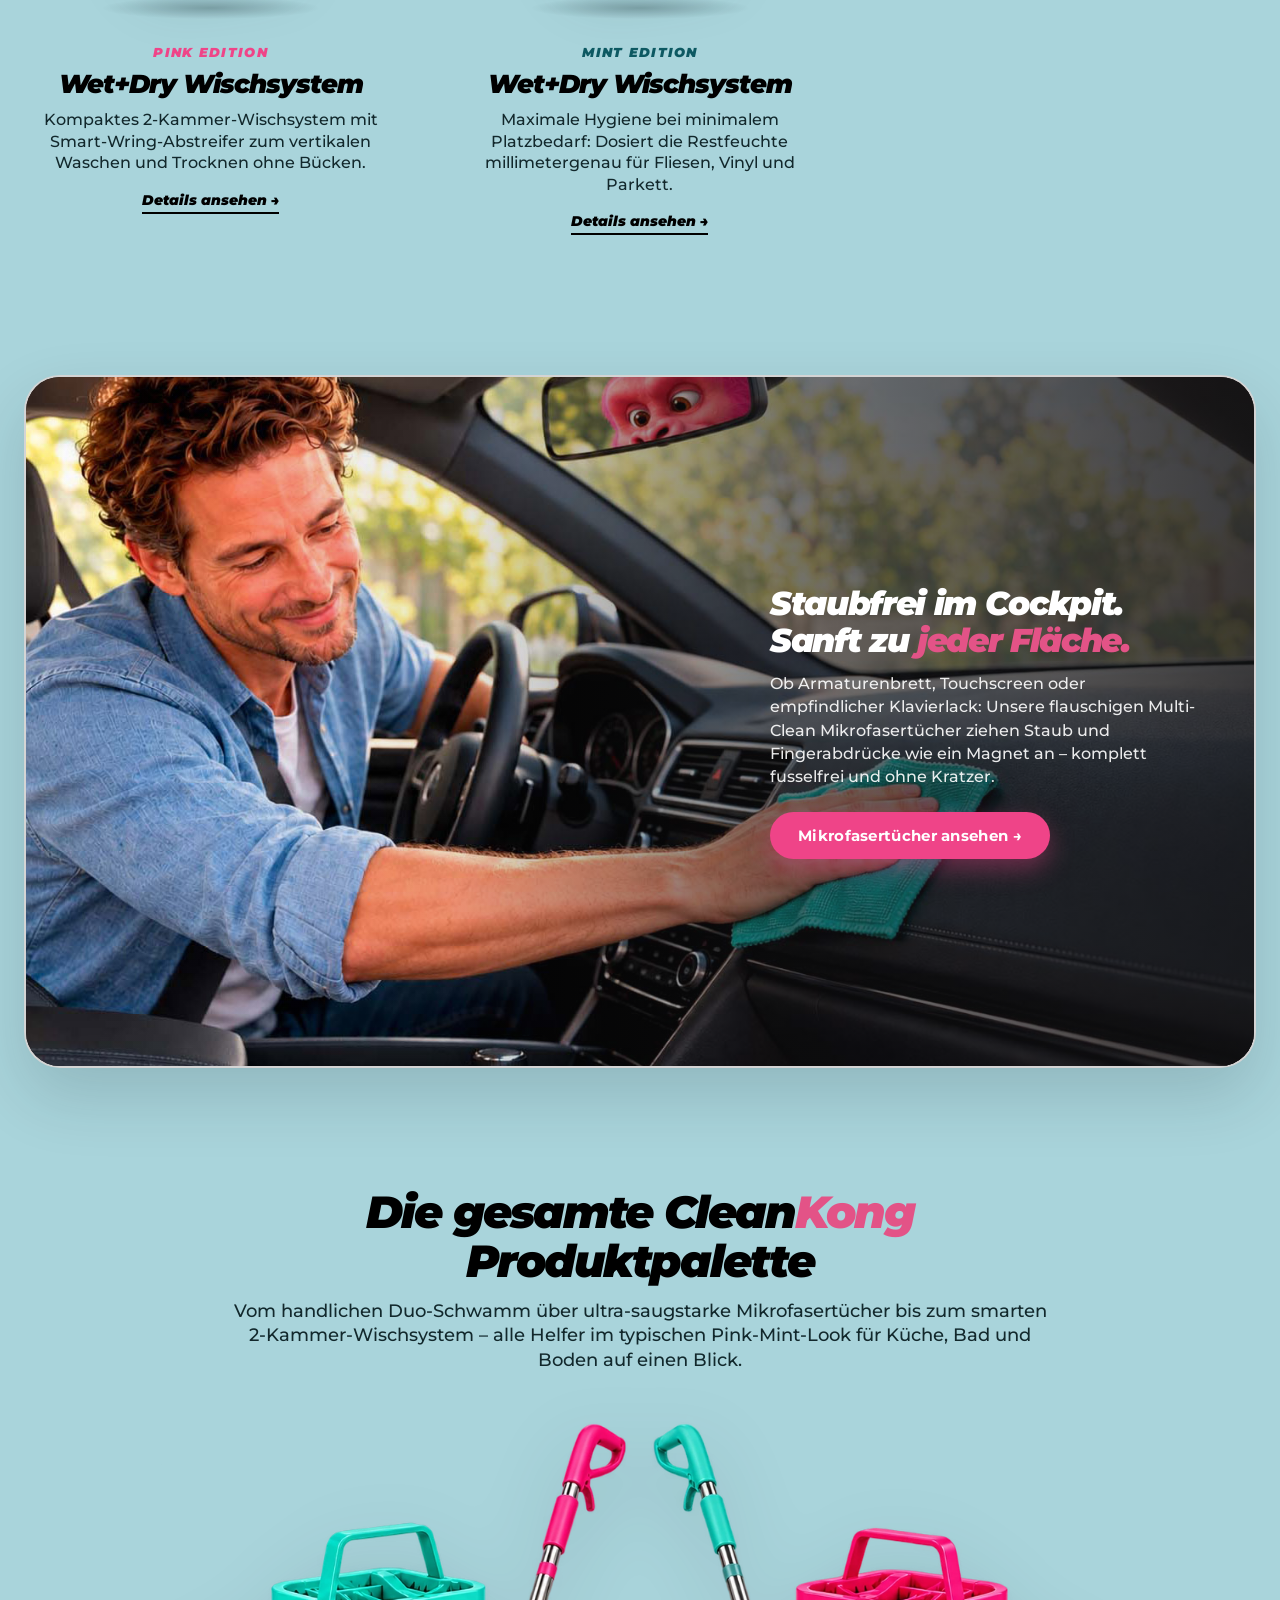
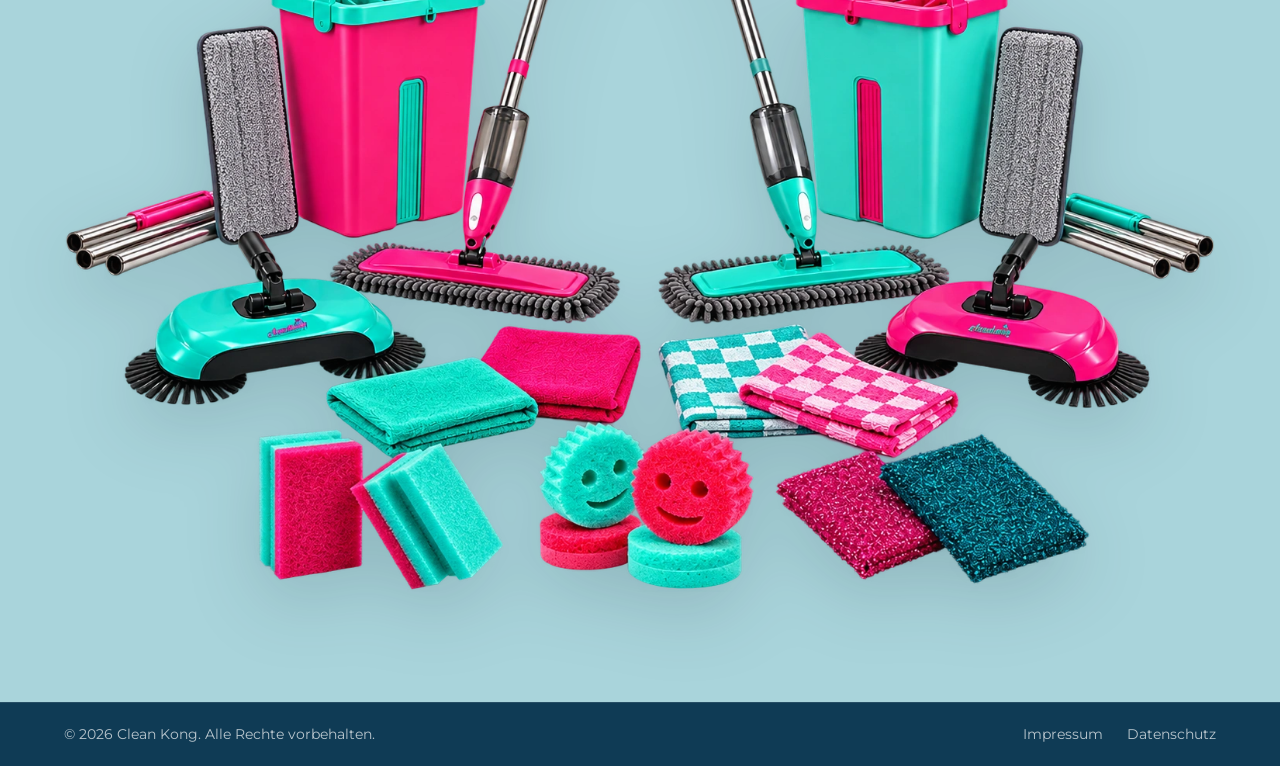
==== commit 0d6f69be: "Update car lifestyle copy/alignment and add float + scroll-parallax animation to sponge tower" ====
--- a/entwicklung/index.html
+++ b/entwicklung/index.html
@@ -345,18 +345,18 @@
       <div class="container">
         <div class="lifestyle-banners-stack">
 
-          <!-- Kitchen / Smile & Clean (Man on right -> Text on left) -->
-          <article class="lifestyle-banner-card" data-mockup="../assets/Produkte_Mockups/Clean-Kong-Smile-Clean-Duo-Swaemme-1.jpg" data-cat-label="Küche &amp; Abwasch" data-pack-label="Smile &amp; Clean" data-claim="„Schwamm &amp; Scheuerbürste in einem“" data-specs="Kratzfrei auf Beschichtungen | Ergonomische Smiley-Form | Geruchsabweisend &amp; ausspülbar" data-tip="Unter warmem Wasser angenehm weich für Gläser, in kaltem Wasser extra griffig gegen Eingebranntes.">
+          <!-- Car Cockpit / Multi-Clean Mikrofasertücher (Man on left -> Text on right) -->
+          <article class="lifestyle-banner-card lifestyle-banner-card--reverse" data-mockup="../assets/Produkte_Mockups/Clean-Kong-Multi-Clean-Mikrofasertuecher.jpg" data-cat-label="Tücher &amp; Cockpit" data-pack-label="Multi-Clean 4er-Pack" data-claim="„Sanft, saugstark &amp; vielseitig“" data-specs="Trocken als Staubmagnet &amp; feucht gegen Fett | Fusselfrei &amp; ultra-schonend | Ideal für Haushalt, Küche &amp; Auto-Innenraum" data-tip="Trocken zieht die geladene Faser Staub im Auto-Cockpit wie ein Magnet an; leicht angefeuchtet löst sie Fingerabdrücke auf Displays sofort.">
             <div class="lifestyle-banner-media">
-              <img src="../assets/Fahrer-putzt-Armaturenbrett-Gorilla-im-Spiegel.jpg" alt="Clean Kong Fahrer putzt Armaturenbrett mit Gorilla im Rückspiegel" class="lifestyle-banner-img" loading="lazy">
+              <img src="../assets/Fahrer-putzt-Armaturenbrett-Gorilla-im-Spiegel.jpg" alt="Clean Kong Fahrer putzt Armaturenbrett mit Multi-Clean Mikrofasertuch und Gorilla im Rückspiegel" class="lifestyle-banner-img" loading="lazy">
             </div>
             <div class="lifestyle-banner-content">
-              <h3 class="lifestyle-banner-title">Stark gegen Krusten.<br>Sanft zur <span class="highlight-pink">Pfanne.</span></h3>
-              <span class="lifestyle-modal-product-title" hidden>Smile &amp; Clean Duo-Schwämme</span>
+              <h3 class="lifestyle-banner-title">Staubfrei im Cockpit.<br>Sanft zu <span class="highlight-pink">jeder Fläche.</span></h3>
+              <span class="lifestyle-modal-product-title" hidden>Multi-Clean Mikrofasertücher</span>
               <p class="lifestyle-banner-desc">
-                Mit dem ergonomischen Smiley-Griff hast du beim Spülen volle Kontrolle: Hartnäckige Verkrustungen lösen sich im Handumdrehen – zu 100 % kratzfrei auf Edelstahl und Beschichtungen.
-              </p>
-              <button class="btn btn-kong-pink lifestyle-modal-trigger" type="button">Smile &amp; Clean ansehen &rarr;</button>
+                Ob Armaturenbrett, Touchscreen oder empfindlicher Klavierlack: Unsere flauschigen Multi-Clean Mikrofasertücher ziehen Staub und Fingerabdrücke wie ein Magnet an – komplett fusselfrei und ohne Kratzer.
+              </p>
+              <button class="btn btn-kong-pink lifestyle-modal-trigger" type="button">Mikrofasertücher ansehen &rarr;</button>
             </div>
           </article>
 
--- a/style.css
+++ b/style.css
@@ -526,7 +526,19 @@
   z-index: 1;
   pointer-events: none;
   filter: drop-shadow(-14px 18px 28px rgba(18, 40, 44, 0.16));
-  animation: none;
+  will-change: transform;
+  animation: floatSpongeTower 5.2s cubic-bezier(0.45, 0.05, 0.55, 0.95) infinite;
+}
+
+@keyframes floatSpongeTower {
+  0%, 100% {
+    transform: translate3d(0, calc(var(--tower-scroll-y, 0px) + 12px), 0) rotate(-1.4deg);
+    filter: drop-shadow(-14px 18px 26px rgba(18, 40, 44, 0.15));
+  }
+  50% {
+    transform: translate3d(0, calc(var(--tower-scroll-y, 0px) - 24px), 0) rotate(1.8deg) scale(1.025);
+    filter: drop-shadow(-22px 34px 38px rgba(18, 40, 44, 0.24));
+  }
 }
 
 .intro-section--welcome .intro-text-col {
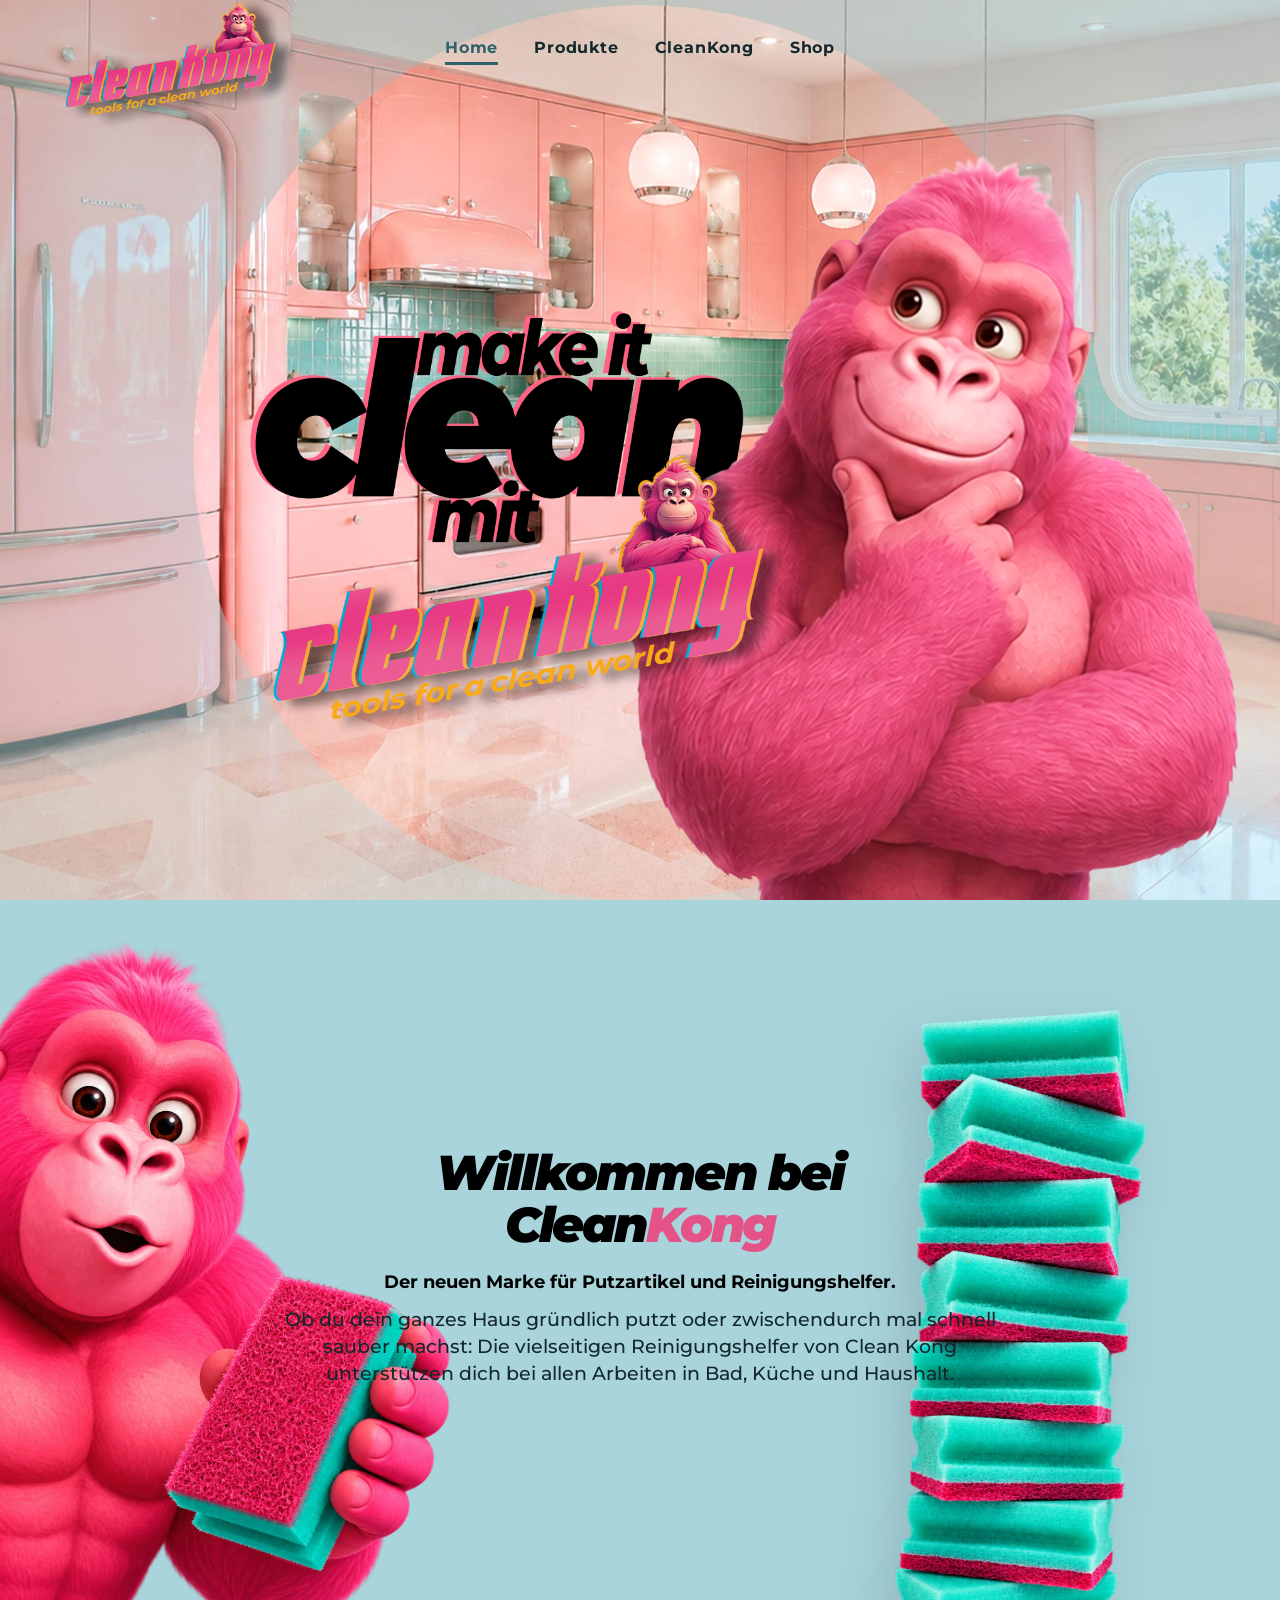
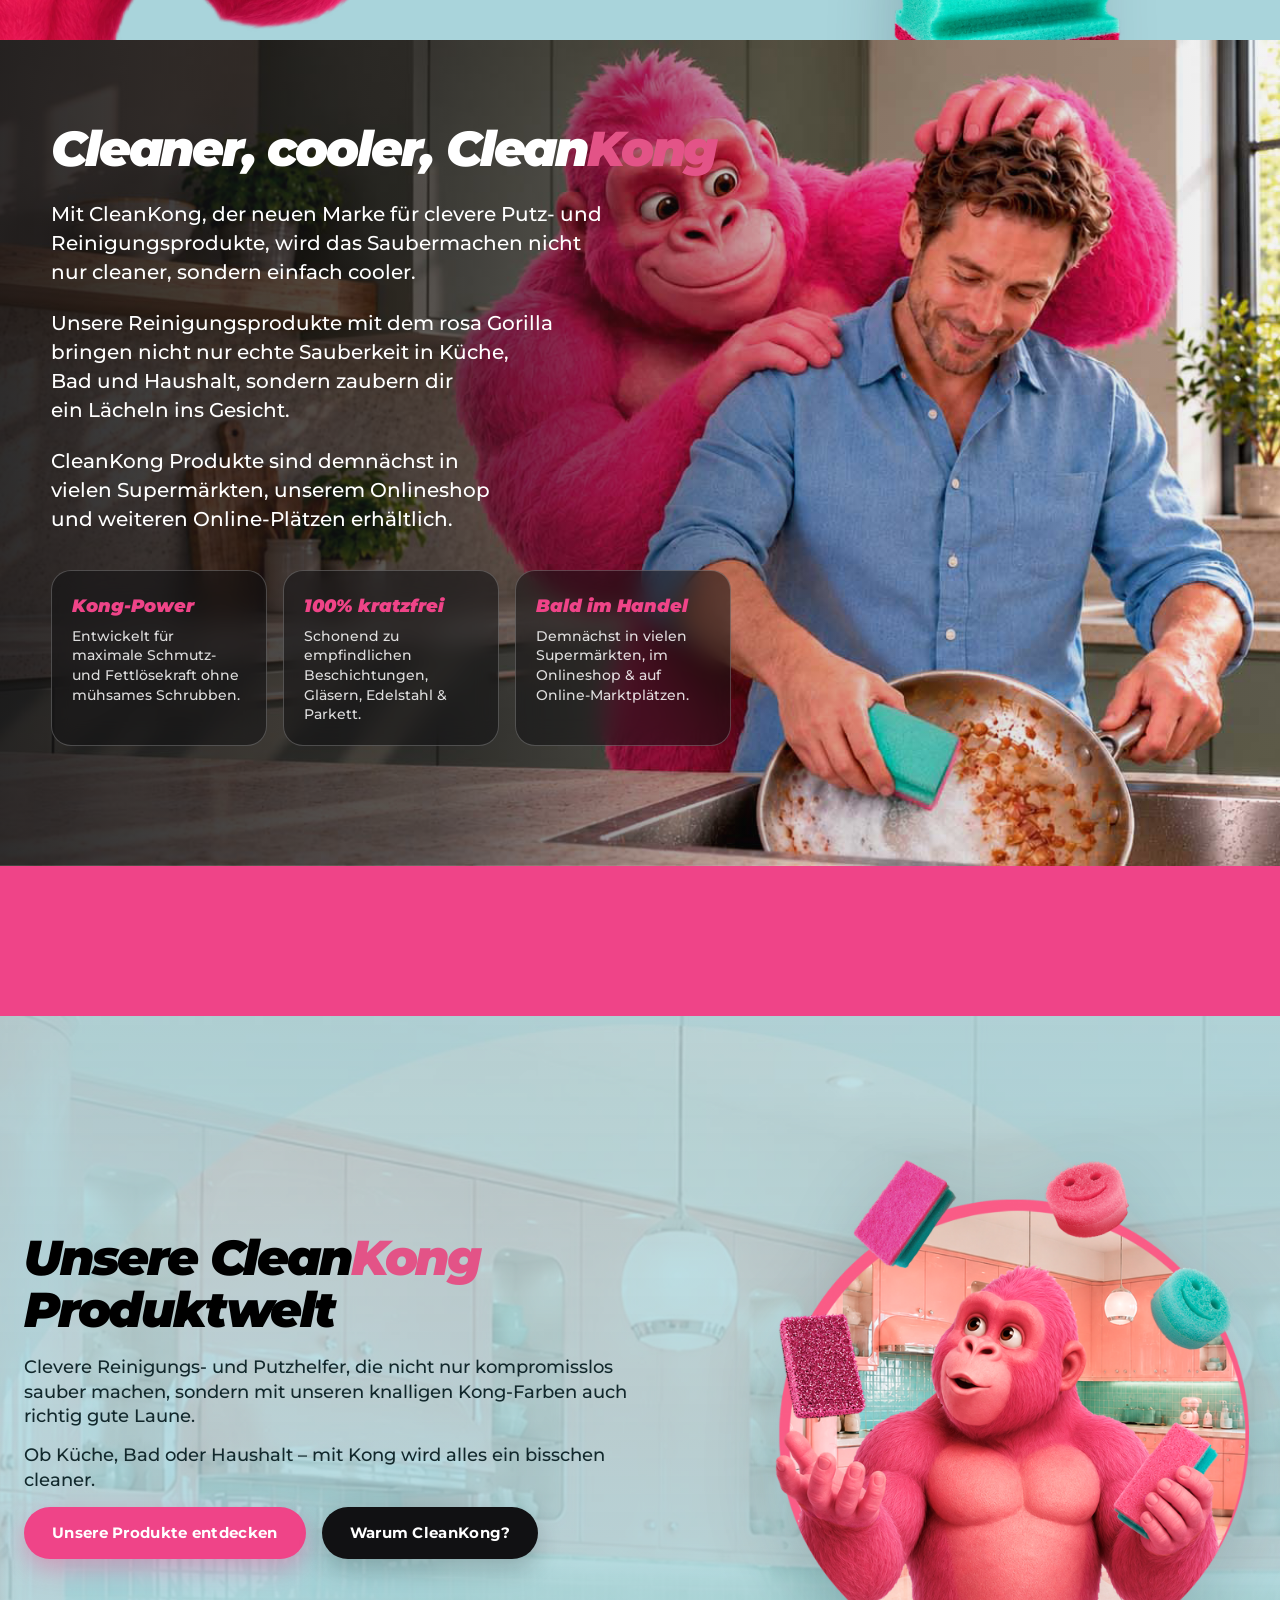
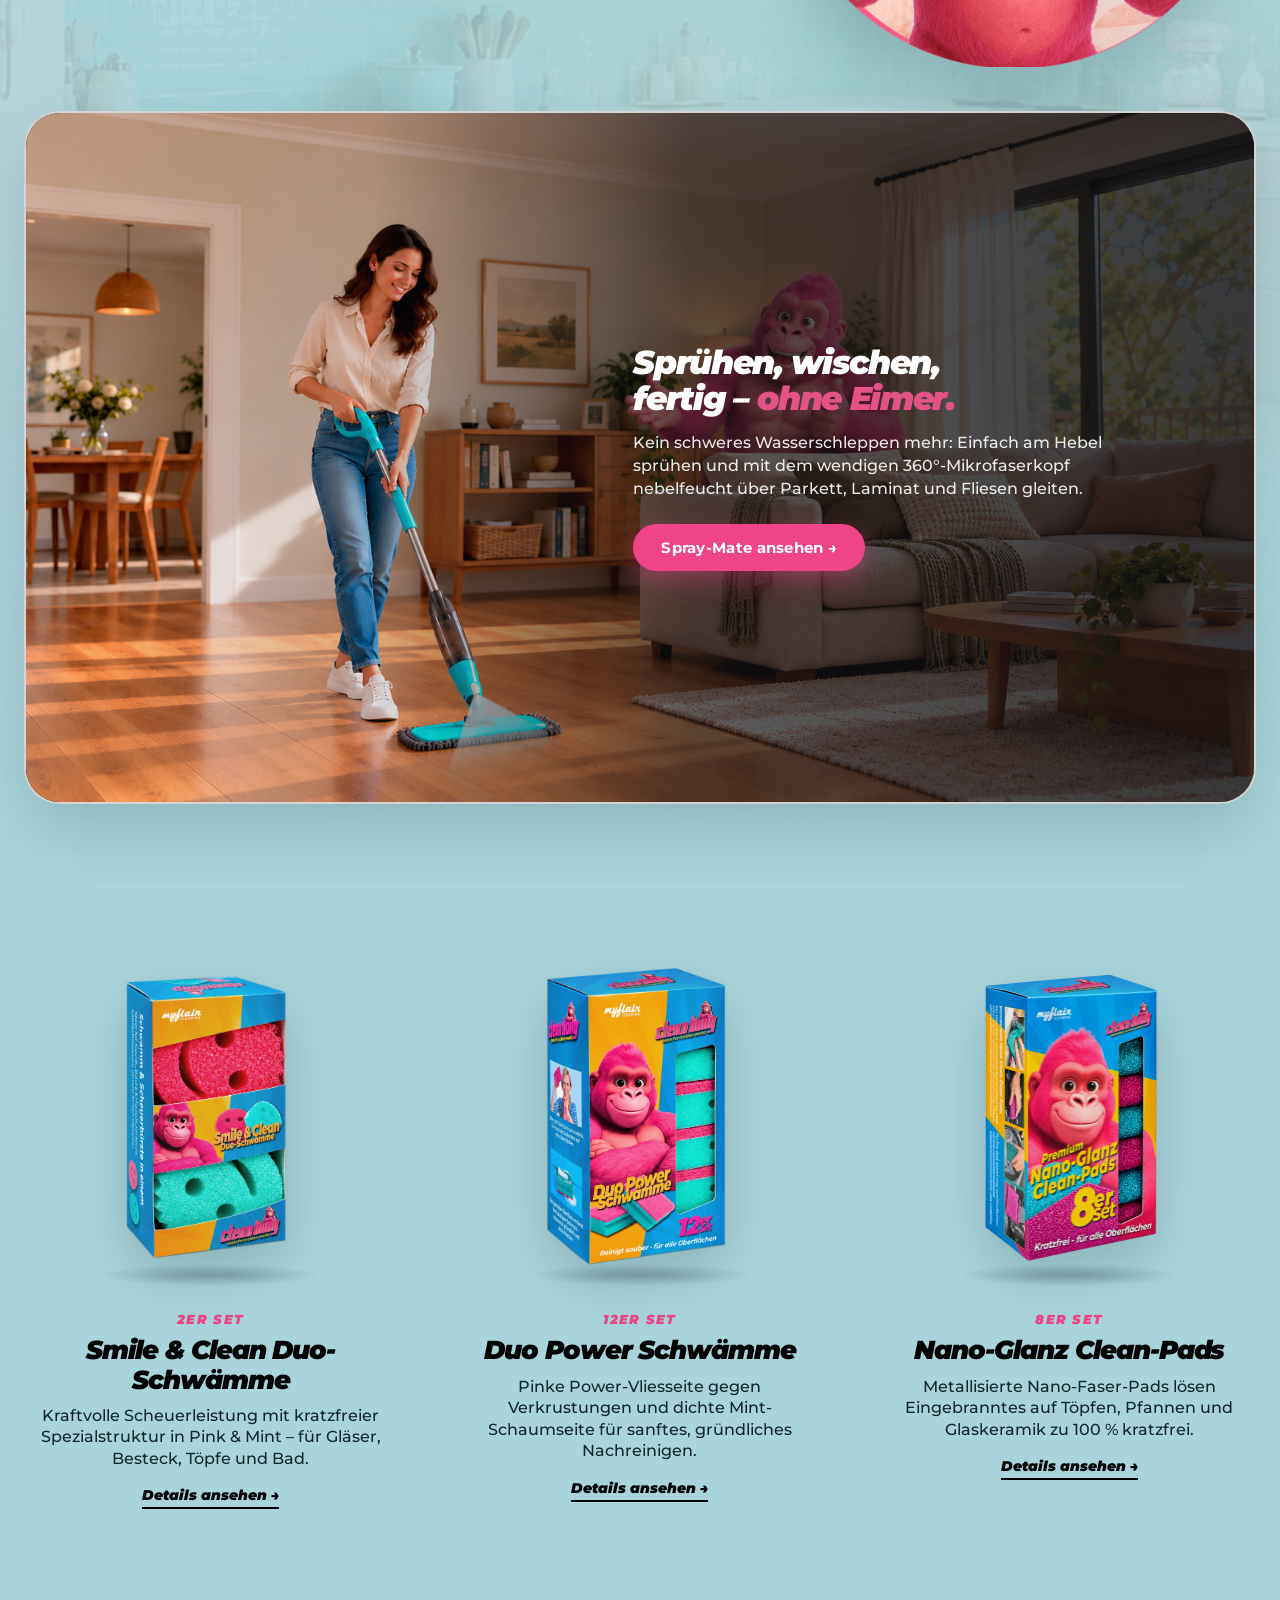
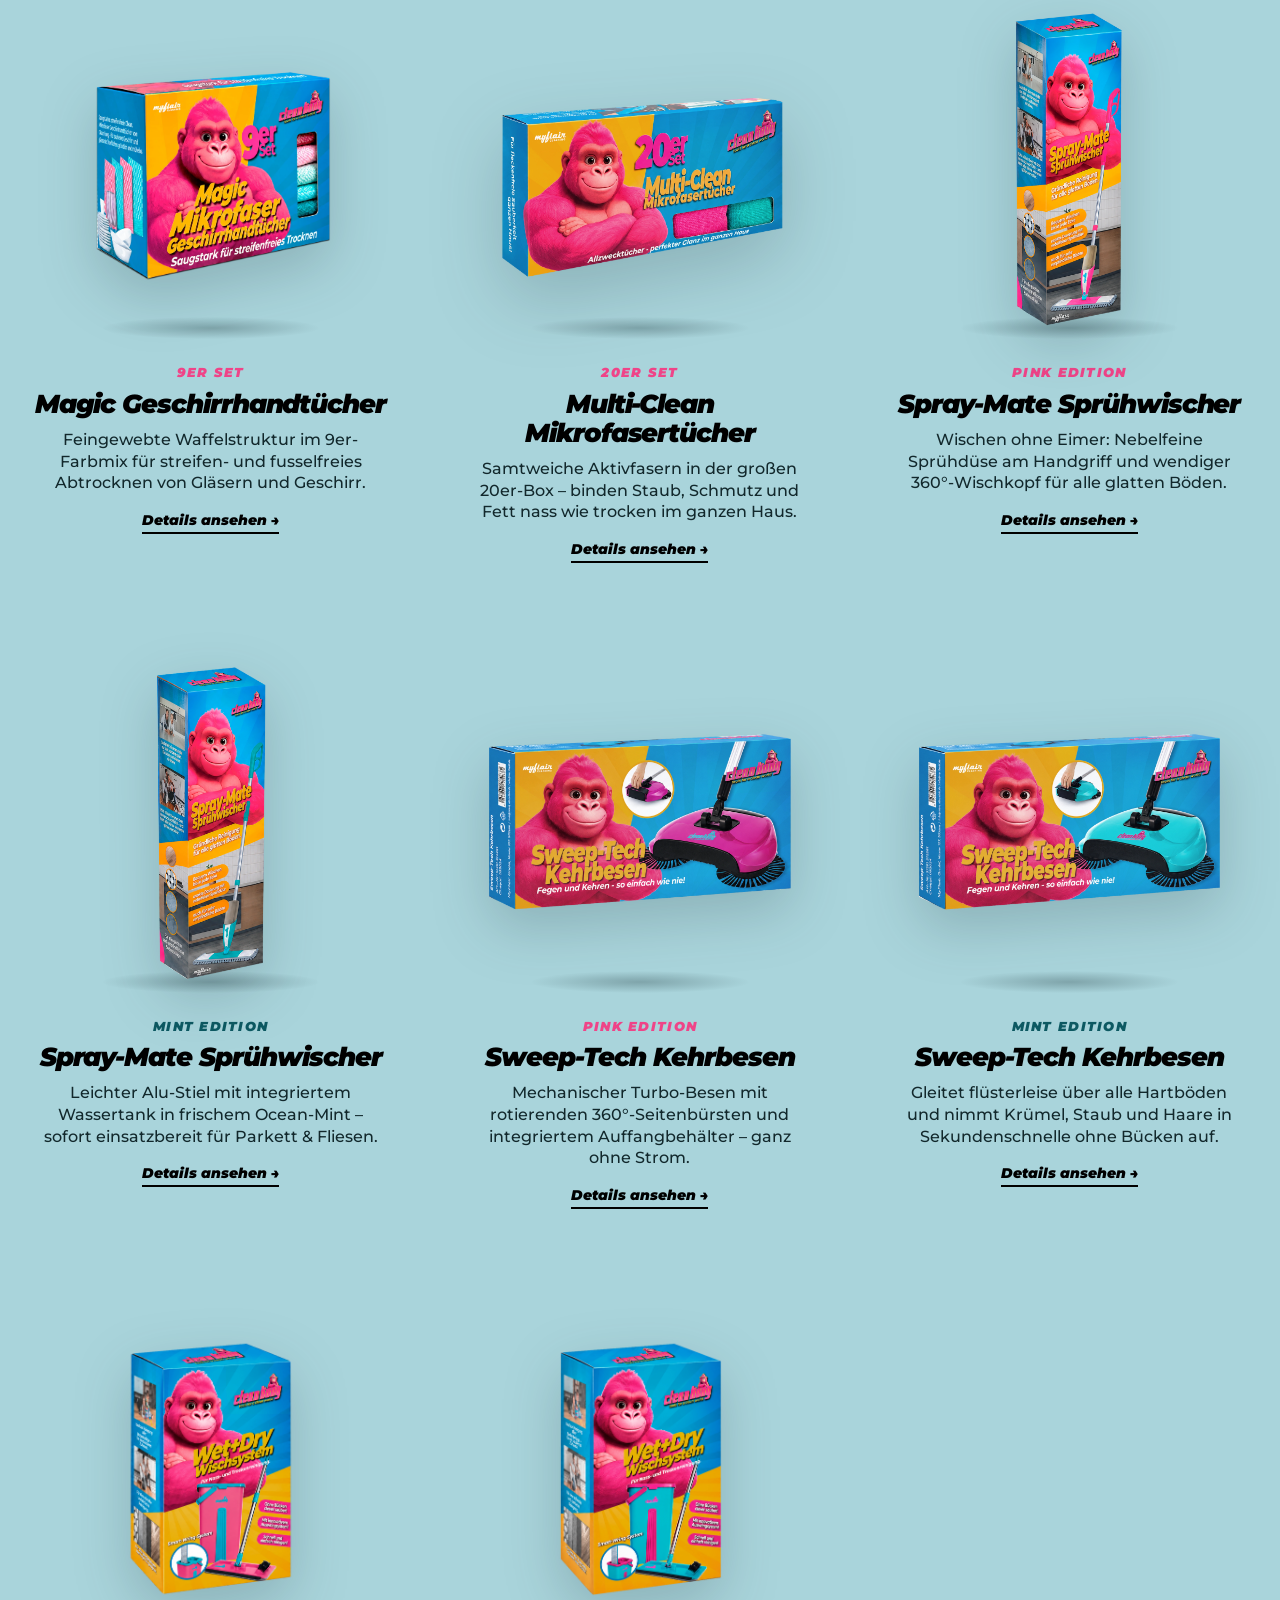
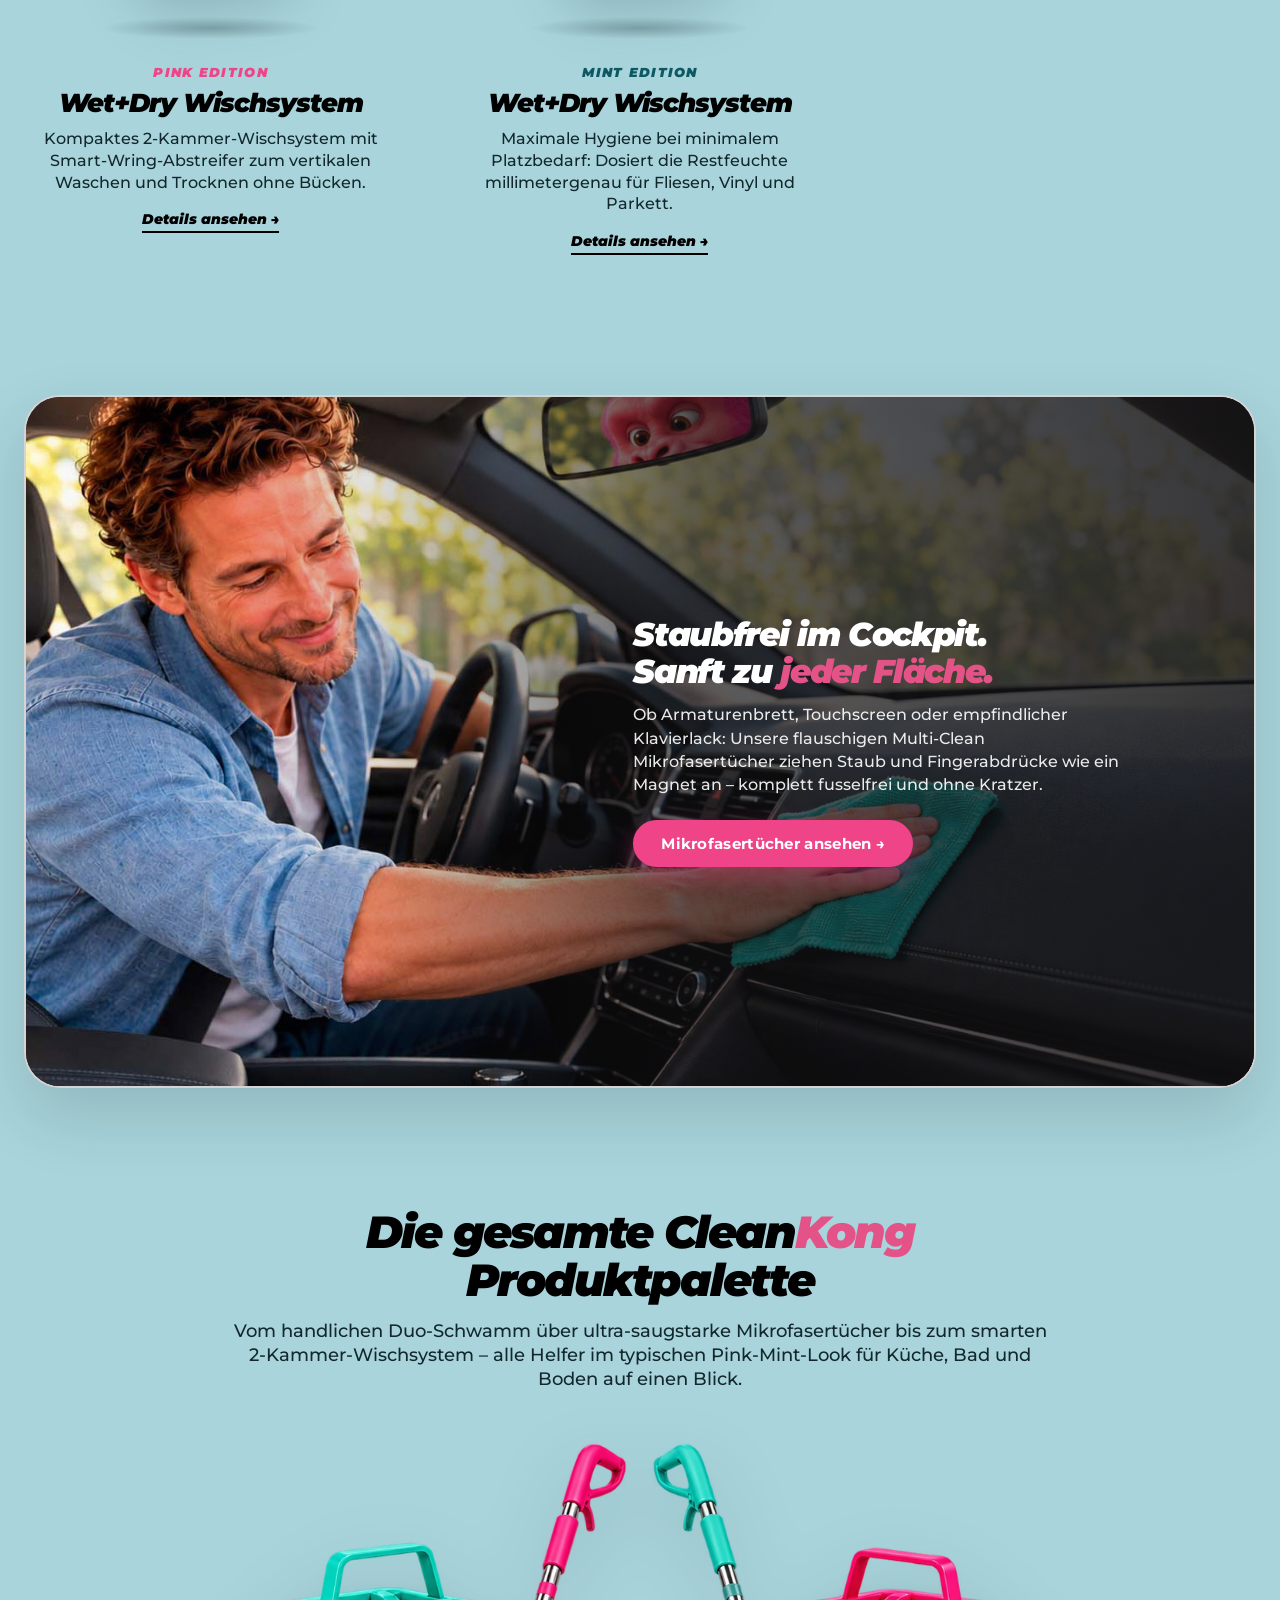
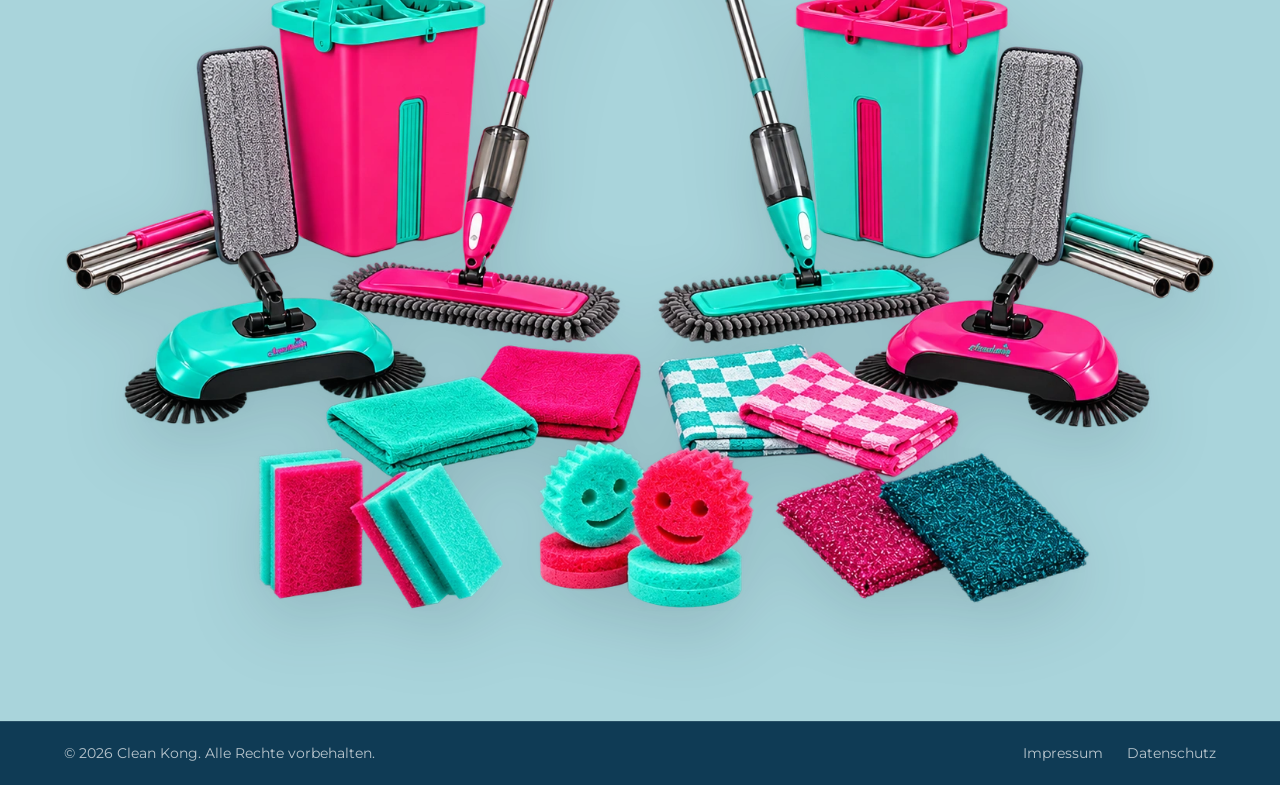
==== commit 5a455eb2: "Add hover cutout images for Spray-Mate Pink and Mint in product grid" ====
--- a/entwicklung/index.html
+++ b/entwicklung/index.html
@@ -243,9 +243,10 @@
           </article>
 
           <!-- 06. Spray-Mate Sprühwischer (Pink) -->
-          <article class="v2-product-item" data-category="boden" data-cat-label="Boden &amp; Wischen" data-claim="„Gründliche Reinigung für alle glatten Böden“" data-specs="Exakt dosierbare Sprühdüse | Ideal für Parkett, Laminat &amp; Fliesen | 360° wendiges Drehgelenk" data-tip="Einfach den Tank mit Wasser und Lieblingsreiniger füllen – Hebel drücken und ohne Eimer loswischen!">
+          <article class="v2-product-item has-hover-img" data-category="boden" data-cat-label="Boden &amp; Wischen" data-claim="„Gründliche Reinigung für alle glatten Böden“" data-specs="Exakt dosierbare Sprühdüse | Ideal für Parkett, Laminat &amp; Fliesen | 360° wendiges Drehgelenk" data-tip="Einfach den Tank mit Wasser und Lieblingsreiniger füllen – Hebel drücken und ohne Eimer loswischen!">
             <div class="v2-cutout-stage">
               <img src="../assets/Produkte/Clean-Kong-Spray-MatePinkfrei.webp" alt="Clean Kong Spray-Mate Sprühwischer Pink" class="v2-cutout-img" loading="lazy">
+              <img src="../assets/Produkte/Clean-Kong-Spray-MatePink-hover.png" alt="Clean Kong Spray-Mate Sprühwischer Pink Detailansicht" class="v2-cutout-img v2-cutout-img--hover" loading="lazy">
             </div>
             <div class="v2-item-content">
               <span class="v2-meta-edition">Pink Edition</span>
@@ -258,9 +259,10 @@
           </article>
 
           <!-- 07. Spray-Mate Sprühwischer (Mint) -->
-          <article class="v2-product-item" data-category="boden" data-cat-label="Boden &amp; Wischen" data-claim="„Bequem Wischen bis in jede Ecke“" data-specs="Nebelfeine Sprüh-Technologie | Abnehmbarer &amp; nachfüllbarer Tank | Waschbarer Mikrofaser-Bezug" data-tip="Durch die nebelfeine Dosierung trocknen auch empfindliche Holzböden innerhalb weniger Sekunden ab.">
+          <article class="v2-product-item has-hover-img" data-category="boden" data-cat-label="Boden &amp; Wischen" data-claim="„Bequem Wischen bis in jede Ecke“" data-specs="Nebelfeine Sprüh-Technologie | Abnehmbarer &amp; nachfüllbarer Tank | Waschbarer Mikrofaser-Bezug" data-tip="Durch die nebelfeine Dosierung trocknen auch empfindliche Holzböden innerhalb weniger Sekunden ab.">
             <div class="v2-cutout-stage">
               <img src="../assets/Produkte/Clean-Kong-Spray-MateMintfrei.webp" alt="Clean Kong Spray-Mate Sprühwischer Mint" class="v2-cutout-img" loading="lazy">
+              <img src="../assets/Produkte/Clean-Kong-Spray-MateMint-hover.png" alt="Clean Kong Spray-Mate Sprühwischer Mint Detailansicht" class="v2-cutout-img v2-cutout-img--hover" loading="lazy">
             </div>
             <div class="v2-item-content">
               <span class="v2-meta-edition v2-meta-edition--mint">Mint Edition</span>
--- a/style.css
+++ b/style.css
@@ -633,14 +633,24 @@
     linear-gradient(
       90deg,
       rgba(17, 17, 19, 0.88) 0%,
-      rgba(17, 17, 19, 0.72) 42%,
-      rgba(17, 17, 19, 0.24) 75%,
-      rgba(17, 17, 19, 0.08) 100%
+      rgba(17, 17, 19, 0.68) 34%,
+      rgba(17, 17, 19, 0.16) 62%,
+      rgba(17, 17, 19, 0.04) 100%
     ),
-    url('assets/Pfannenputzen-mit-Mint-Schwamm.jpg');
+    url('assets/Mann-und-Gorilla-beim-Spuelen.jpg');
   background-repeat: no-repeat;
   background-position: center center, right center;
   background-size: cover, cover;
+}
+
+.brand-wrapper--bg-photo .brand-container {
+  max-width: 1420px;
+  padding-left: clamp(28px, 4vw, 64px);
+}
+
+.brand-wrapper--bg-photo .kong-usp-grid {
+  max-width: 680px;
+  gap: 16px;
 }
 
 .brand-wrapper--bg-photo .kong-usp-card {
@@ -1066,7 +1076,7 @@
         rgba(17, 17, 19, 0.82) 0%,
         rgba(17, 17, 19, 0.78) 100%
       ),
-      url('assets/Pfannenputzen-mit-Mint-Schwamm.jpg');
+      url('assets/Mann-und-Gorilla-beim-Spuelen.jpg');
     background-position: center center, center center;
   }
 
@@ -1074,7 +1084,8 @@
     display: none !important;
   }
 
-  .brand-container {
+  .brand-container,
+  .brand-wrapper--bg-photo .brand-container {
     justify-content: center;
     padding-left: 0;
   }
@@ -2446,9 +2457,9 @@
 .lifestyle-banner-card--reverse .lifestyle-banner-media::after {
   background: linear-gradient(
     270deg,
-    rgba(17, 17, 19, 0.82) 0%,
-    rgba(17, 17, 19, 0.58) 38%,
-    rgba(17, 17, 19, 0.08) 65%,
+    rgba(17, 17, 19, 0.84) 0%,
+    rgba(17, 17, 19, 0.68) 46%,
+    rgba(17, 17, 19, 0.12) 72%,
     rgba(17, 17, 19, 0) 100%
   );
 }
@@ -2456,13 +2467,18 @@
 .lifestyle-banner-content {
   position: relative;
   z-index: 2;
-  max-width: 540px;
+  max-width: 560px;
   padding: 52px 56px;
   color: #ffffff;
 }
 
 .lifestyle-banner-card--reverse {
   justify-content: flex-end;
+}
+
+.lifestyle-banner-card--reverse .lifestyle-banner-content {
+  max-width: 600px;
+  margin-right: clamp(48px, 6vw, 96px);
 }
 
 .lifestyle-badge-row {
@@ -2541,8 +2557,10 @@
     background: linear-gradient(180deg, rgba(17, 17, 19, 0) 65%, rgba(17, 17, 19, 0.85) 100%);
   }
 
-  .lifestyle-banner-content {
+  .lifestyle-banner-content,
+  .lifestyle-banner-card--reverse .lifestyle-banner-content {
     max-width: 100%;
+    margin-right: 0;
     padding: 28px 28px 34px 28px;
     background: #111113;
   }
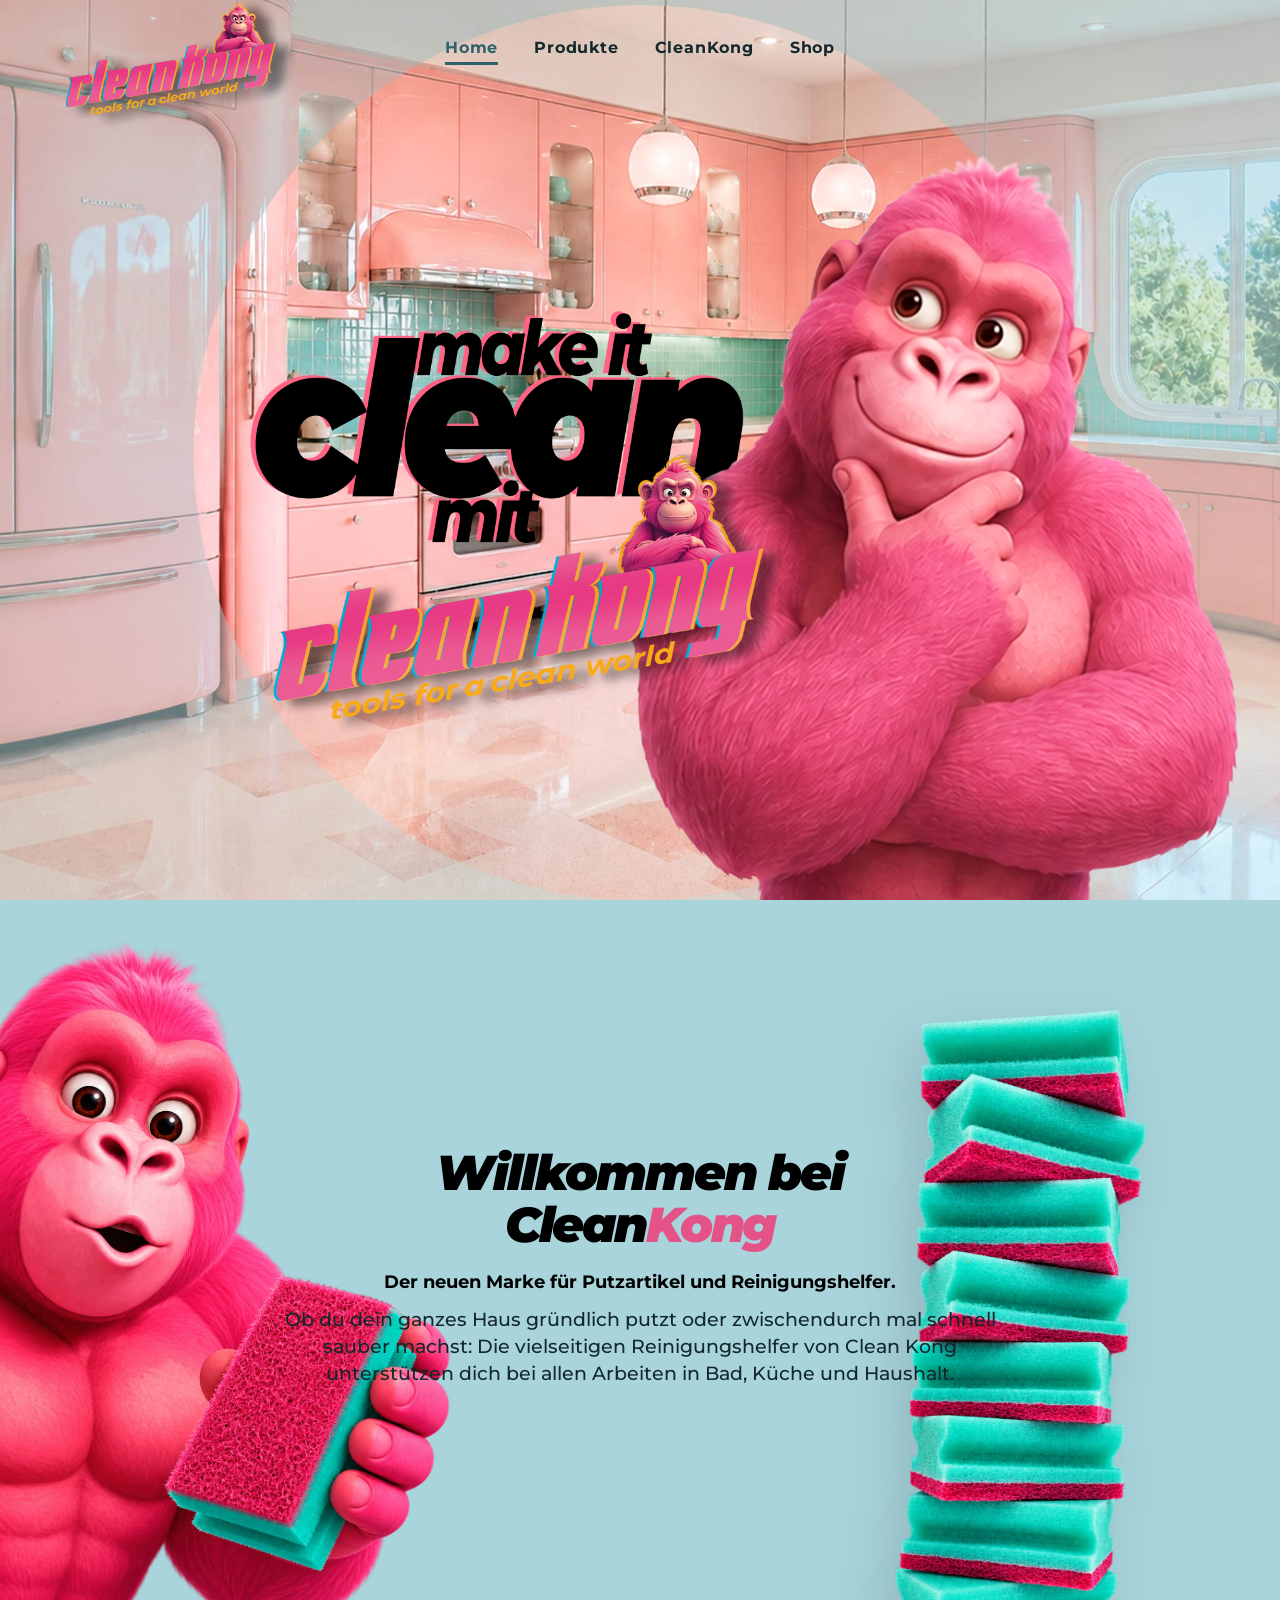
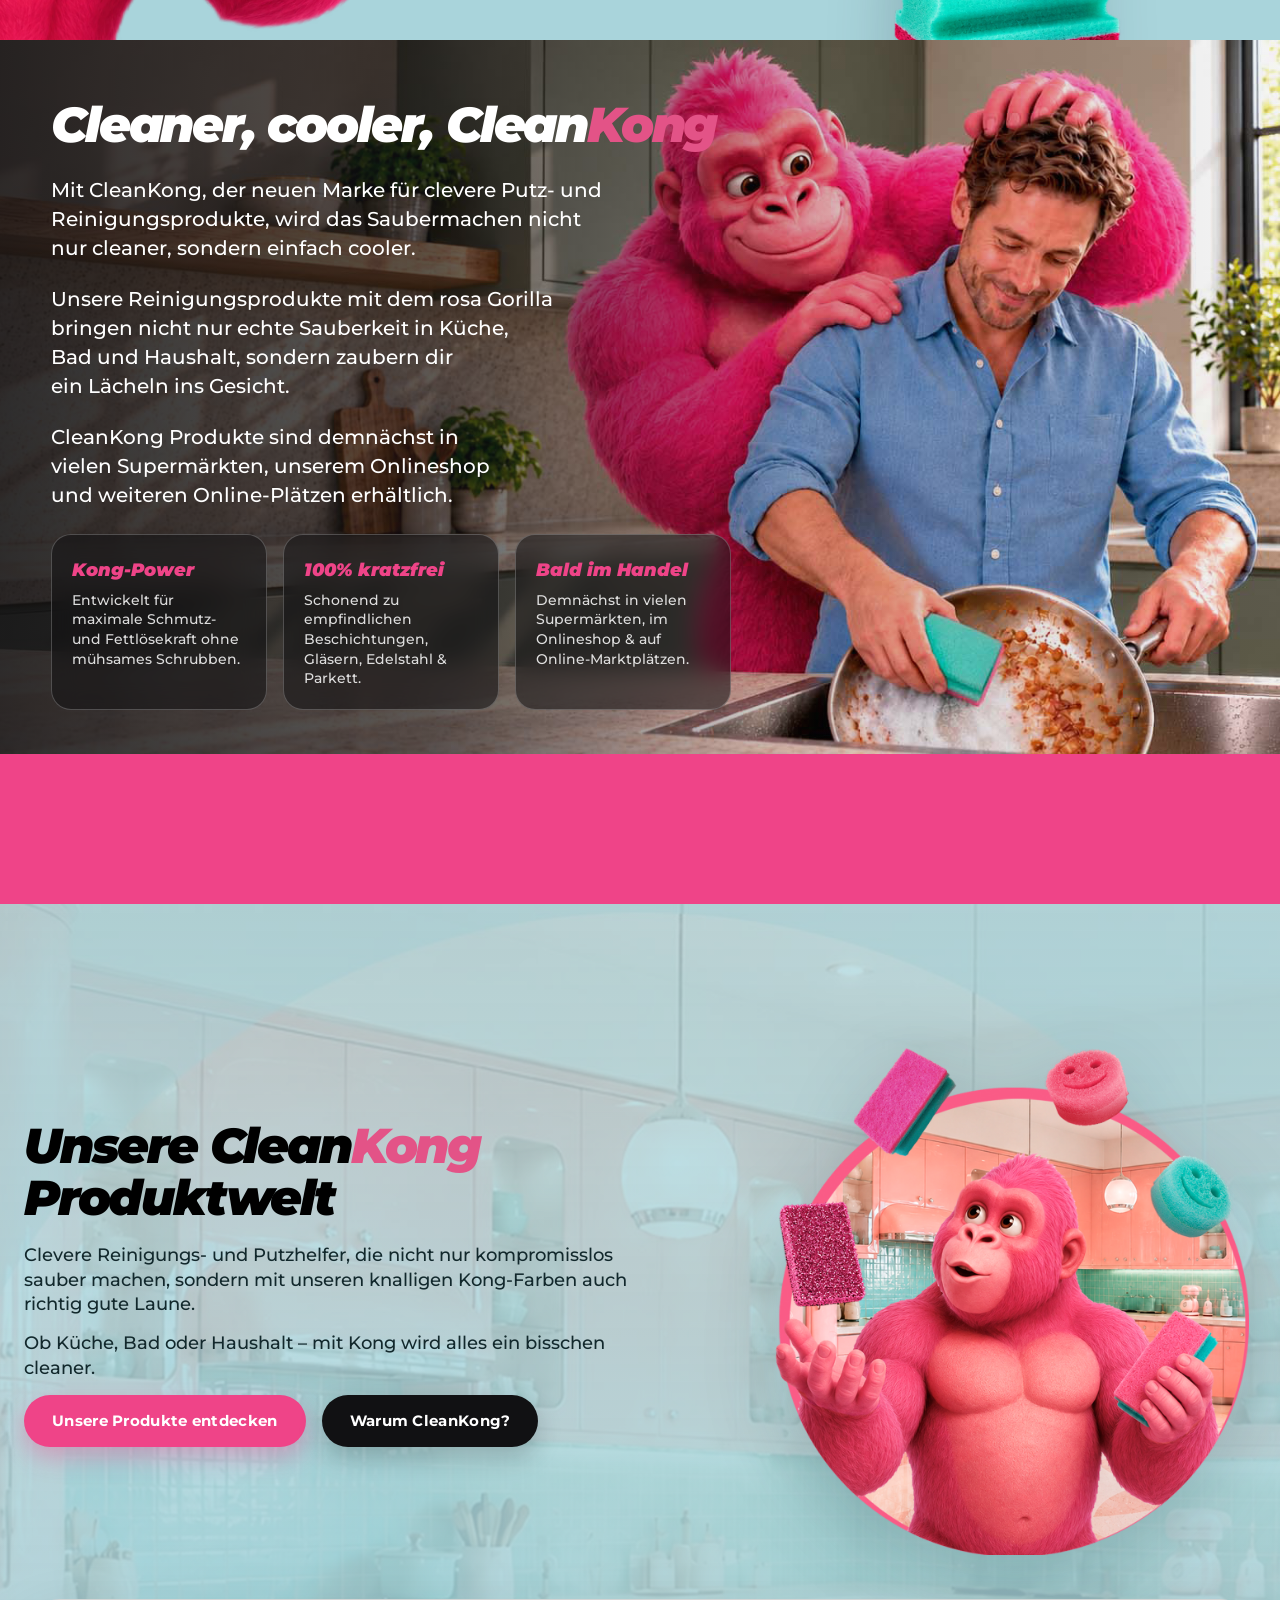
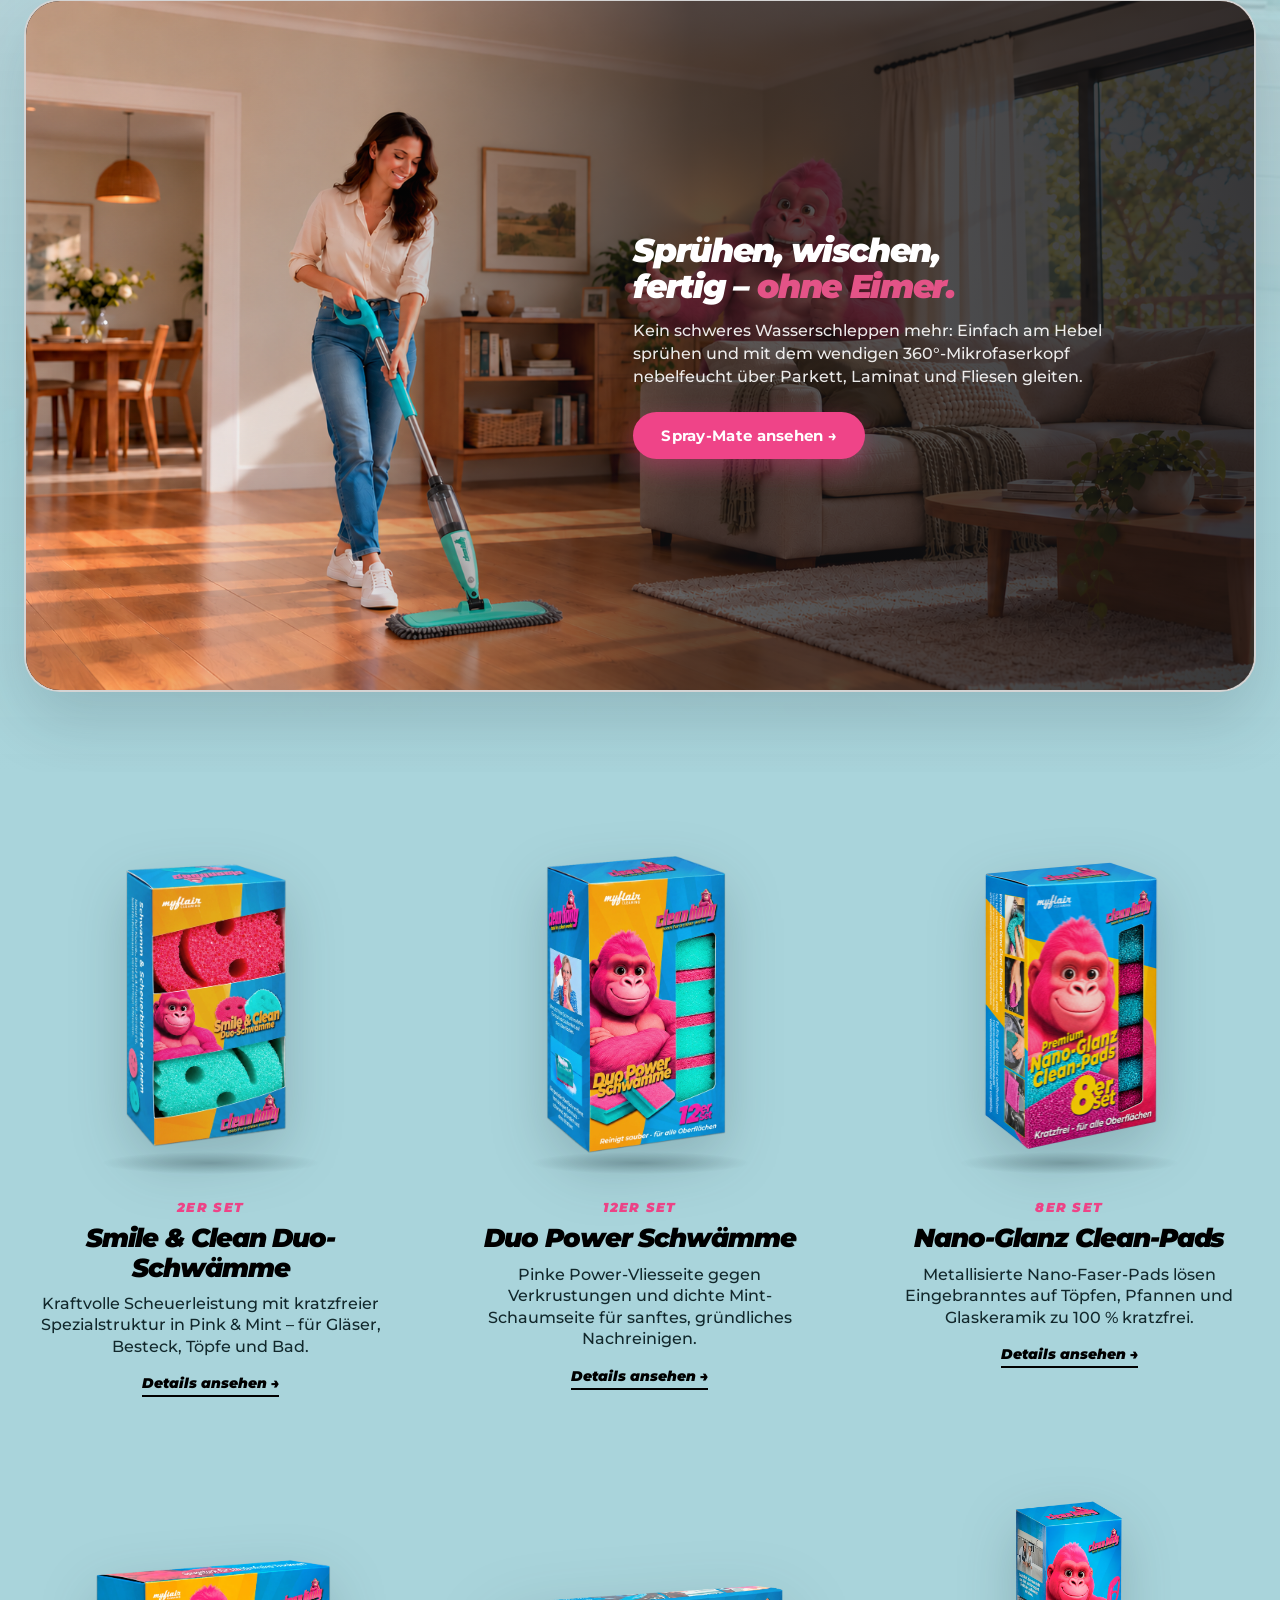
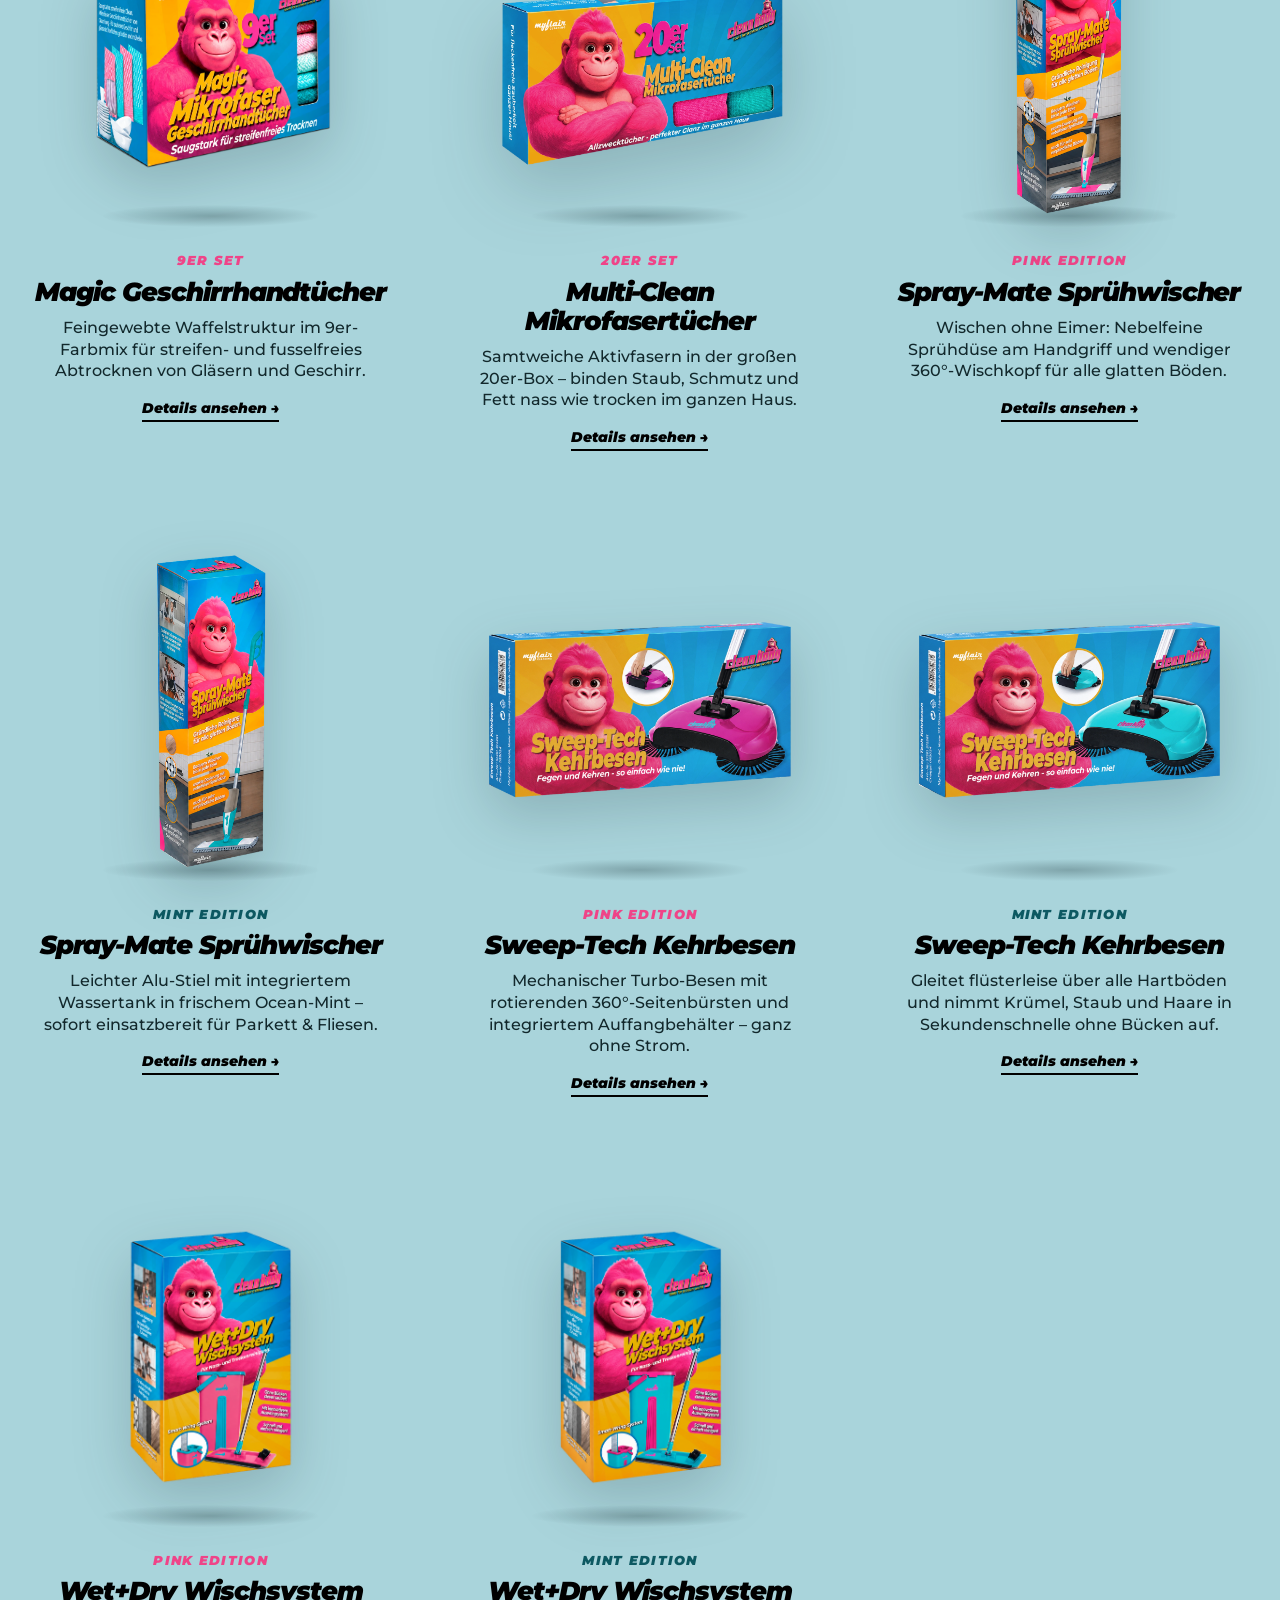
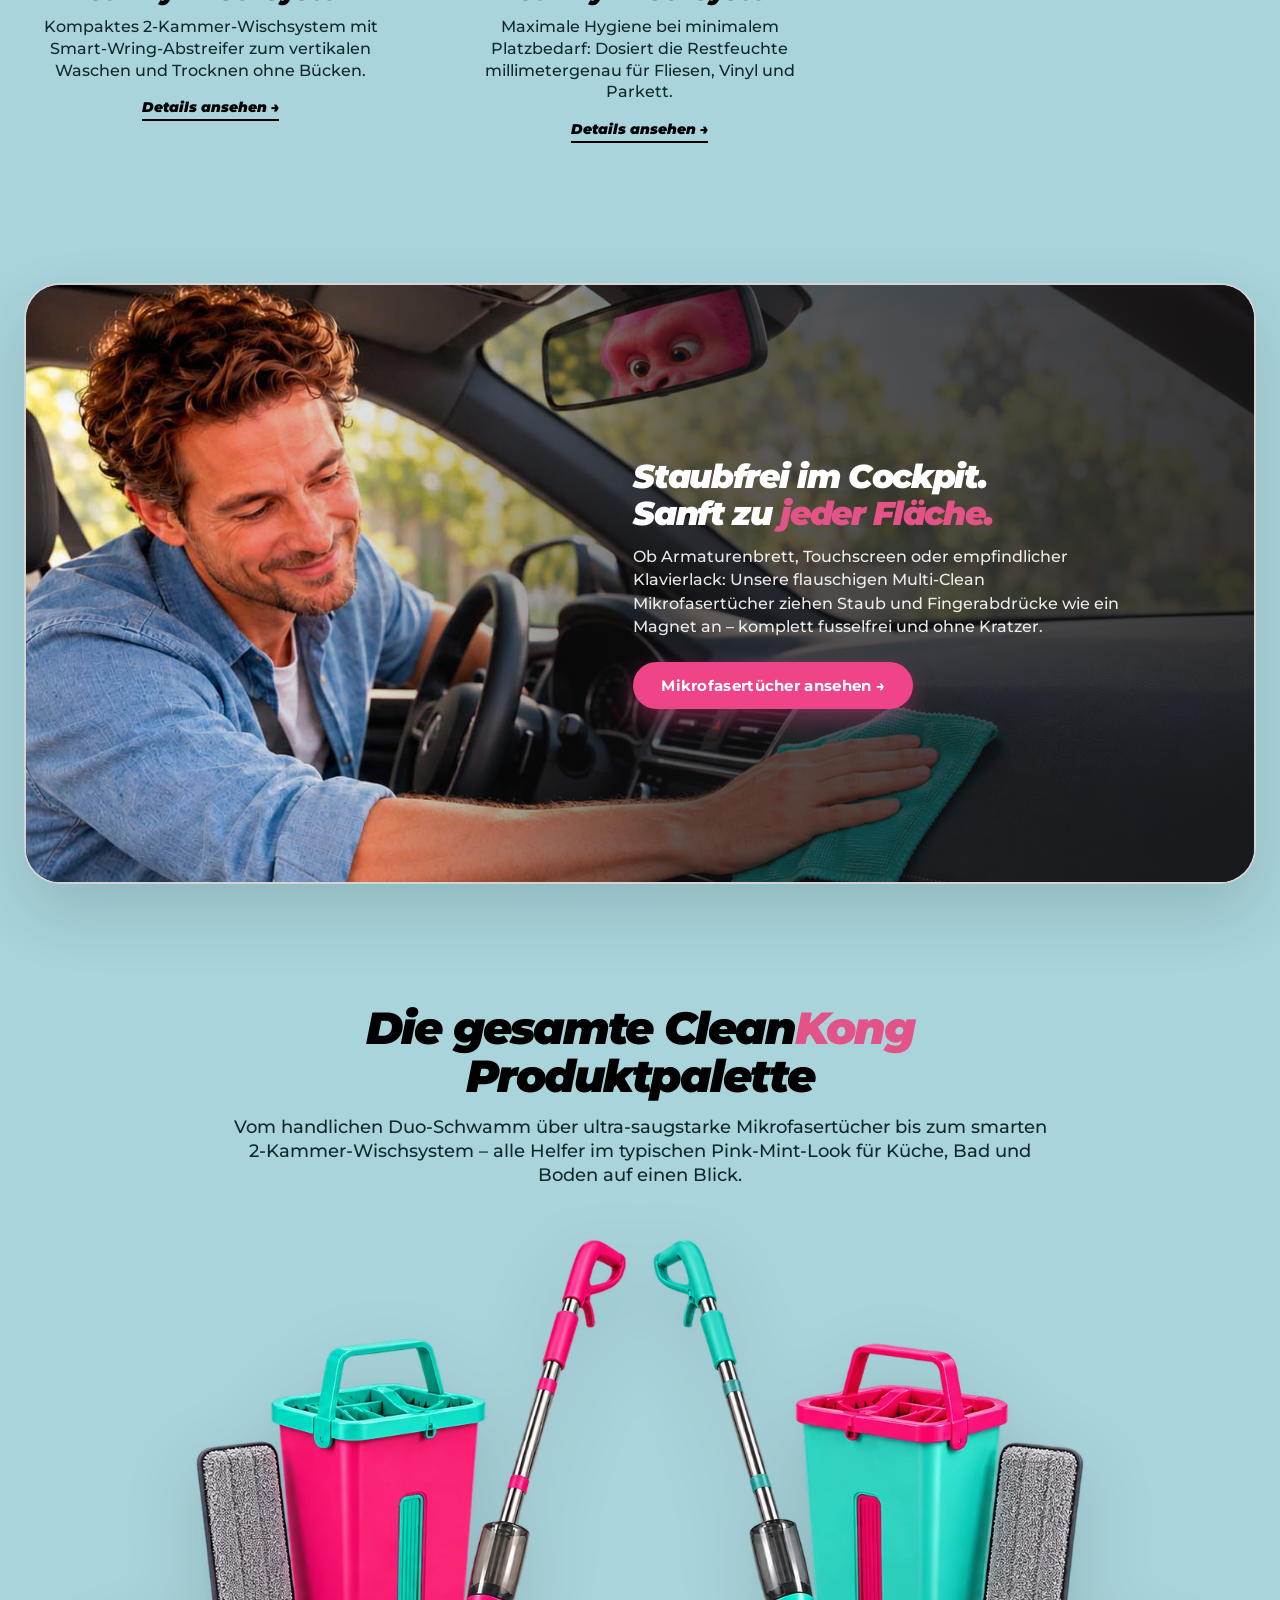
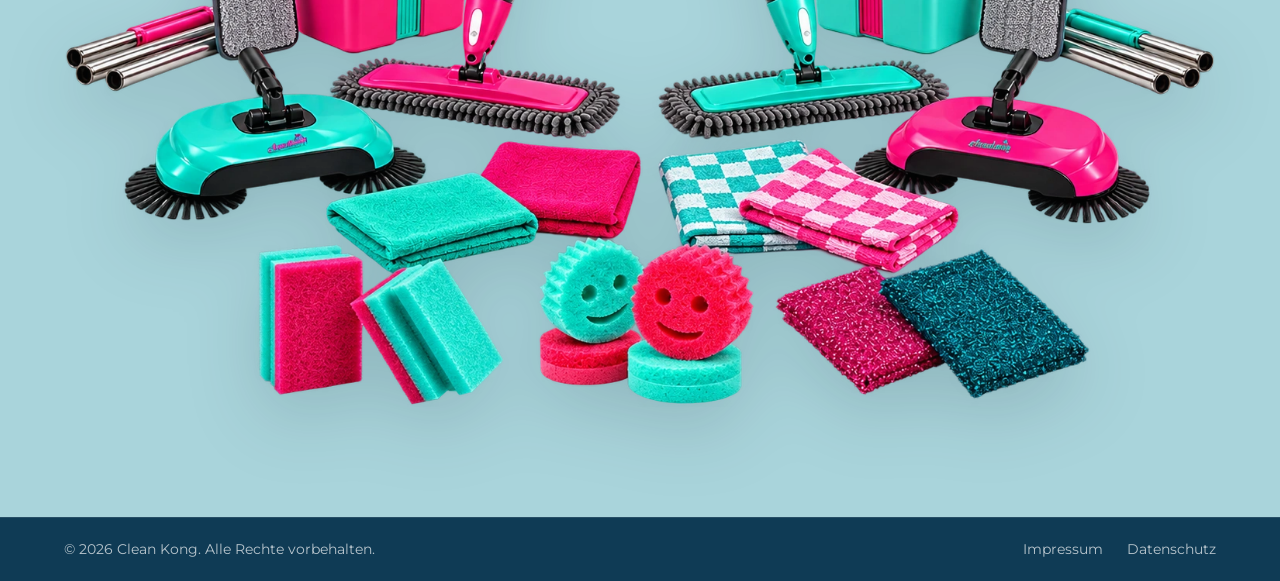
==== commit 3050b035: "Update Spray-Mate lifestyle background image to Frau-mit-Mint-Mopp-und-pinkem-Gorilla.png" ====
--- a/entwicklung/index.html
+++ b/entwicklung/index.html
@@ -143,7 +143,7 @@
         <!-- Living Room / Spray-Mate (Woman on left -> Text on right) -->
         <article class="lifestyle-banner-card lifestyle-banner-card--reverse" data-mockup="../assets/Produkte_Mockups/Clean-Kong-Spray-Mate-Mint.jpg" data-cat-label="Boden &amp; Wohnraum" data-pack-label="Spray-Mate" data-claim="„Bequem Wischen bis in jede Ecke“" data-specs="Nebelfeine Sprüh-Technologie | Abnehmbarer &amp; nachfüllbarer Tank | Waschbarer Mikrofaser-Bezug" data-tip="Durch die nebelfeine Dosierung trocknen auch empfindliche Holzböden innerhalb weniger Sekunden ab.">
           <div class="lifestyle-banner-media">
-            <img src="../assets/Pinker-Gorilla-hinter-dem-Sofa.jpg" alt="Fröhliches Wohnzimmer mit pinkem Clean Kong Gorilla und Spray-Mate Sprühwischer" class="lifestyle-banner-img" loading="lazy">
+            <img src="../assets/Frau-mit-Mint-Mopp-und-pinkem-Gorilla.png" alt="Fröhliches Wohnzimmer mit pinkem Clean Kong Gorilla und Spray-Mate Sprühwischer" class="lifestyle-banner-img" loading="lazy">
           </div>
           <div class="lifestyle-banner-content">
             <h3 class="lifestyle-banner-title">Sprühen, wischen,<br>fertig – <span class="highlight-pink">ohne Eimer.</span></h3>
--- a/style.css
+++ b/style.css
@@ -629,6 +629,7 @@
 }
 
 .brand-wrapper--bg-photo .brand-info-block {
+  padding: 56px 0 44px 0;
   background-image:
     linear-gradient(
       90deg,
@@ -639,7 +640,7 @@
     ),
     url('assets/Mann-und-Gorilla-beim-Spuelen.jpg');
   background-repeat: no-repeat;
-  background-position: center center, right center;
+  background-position: center top, right top;
   background-size: cover, cover;
 }
 
@@ -651,6 +652,7 @@
 .brand-wrapper--bg-photo .kong-usp-grid {
   max-width: 680px;
   gap: 16px;
+  margin-top: 24px;
 }
 
 .brand-wrapper--bg-photo .kong-usp-card {
@@ -2436,6 +2438,16 @@
   object-position: center center;
 }
 
+#alltag .lifestyle-banner-card {
+  min-height: 540px;
+  max-height: 640px;
+  aspect-ratio: 2.05 / 1;
+}
+
+#alltag .lifestyle-banner-img {
+  object-position: center top;
+}
+
 .lifestyle-banner-card:hover .lifestyle-banner-img {
   transform: scale(1.03);
 }
@@ -2539,9 +2551,11 @@
 
 @media (max-width: 992px) {
   .lifestyle-banner-card,
-  .lifestyle-banner-card--reverse {
+  .lifestyle-banner-card--reverse,
+  #alltag .lifestyle-banner-card {
     flex-direction: column;
     min-height: auto;
+    max-height: none;
     aspect-ratio: auto;
     justify-content: flex-start;
   }
